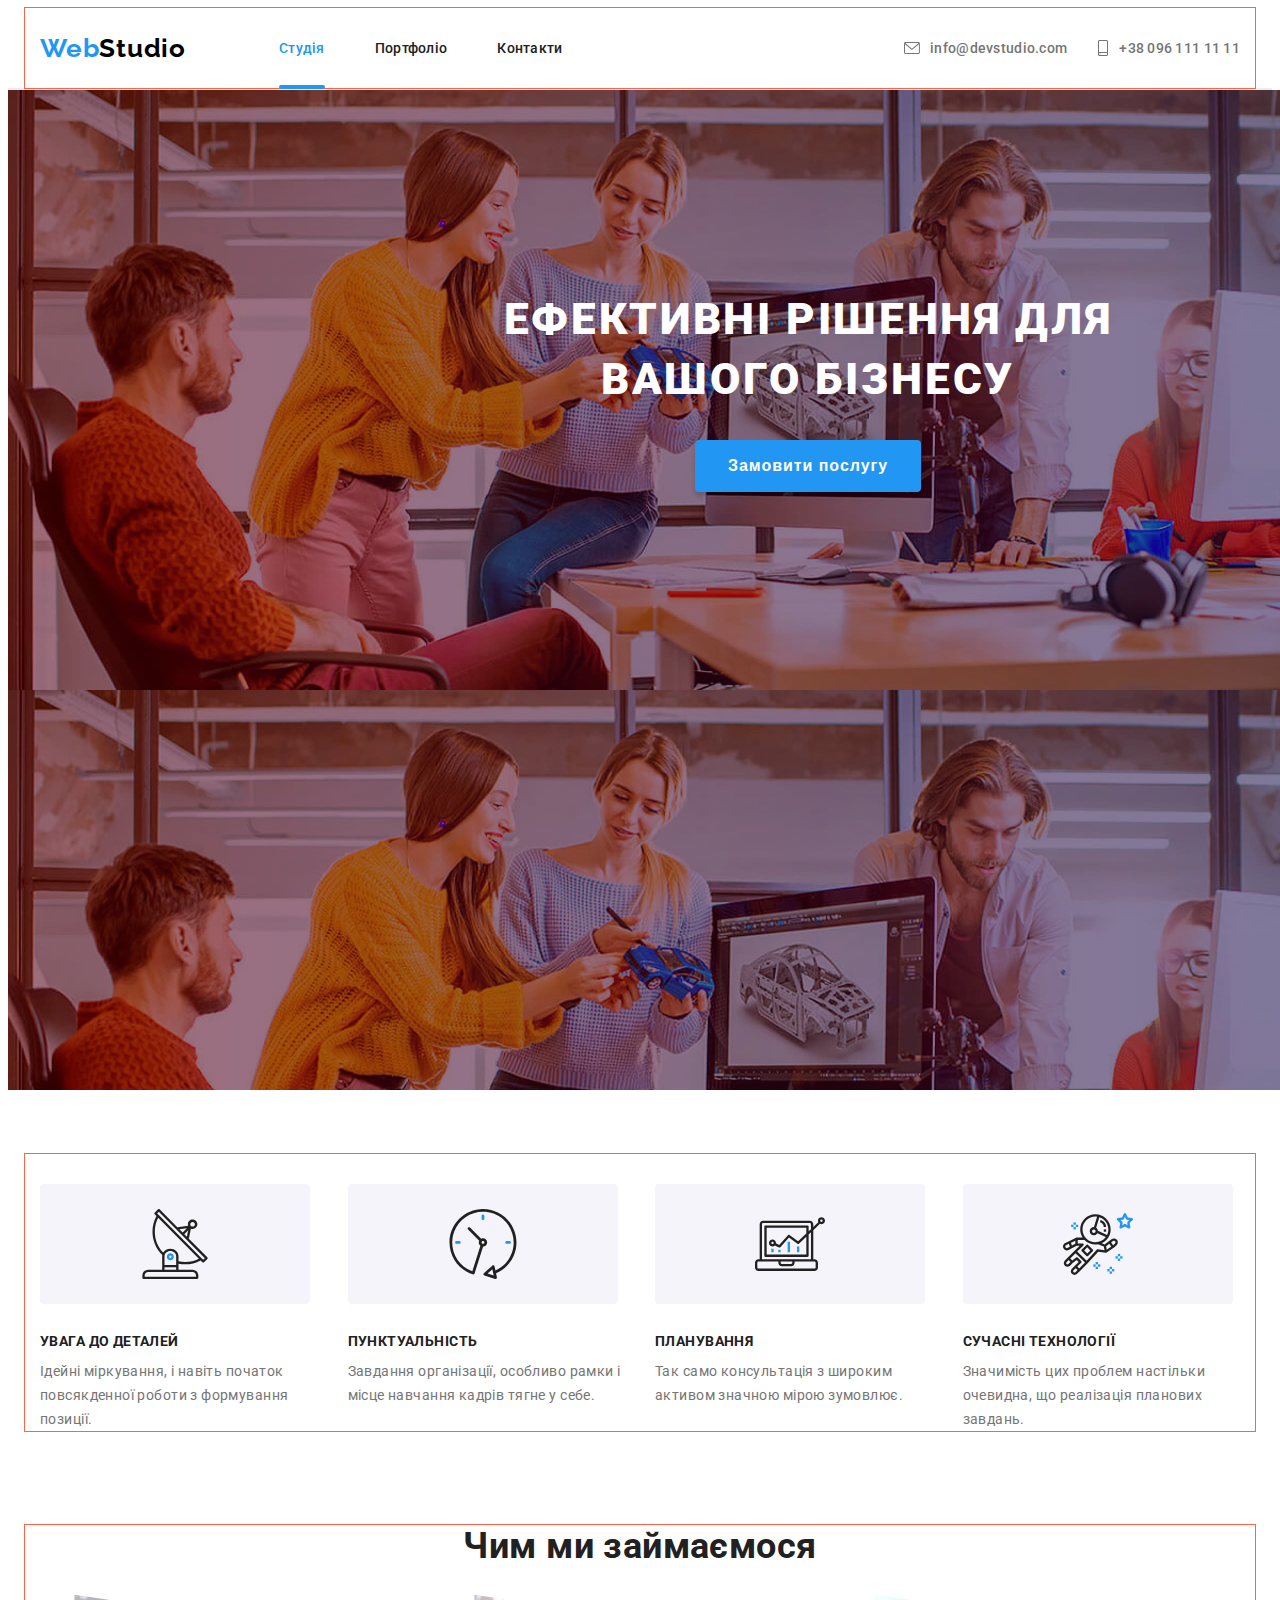
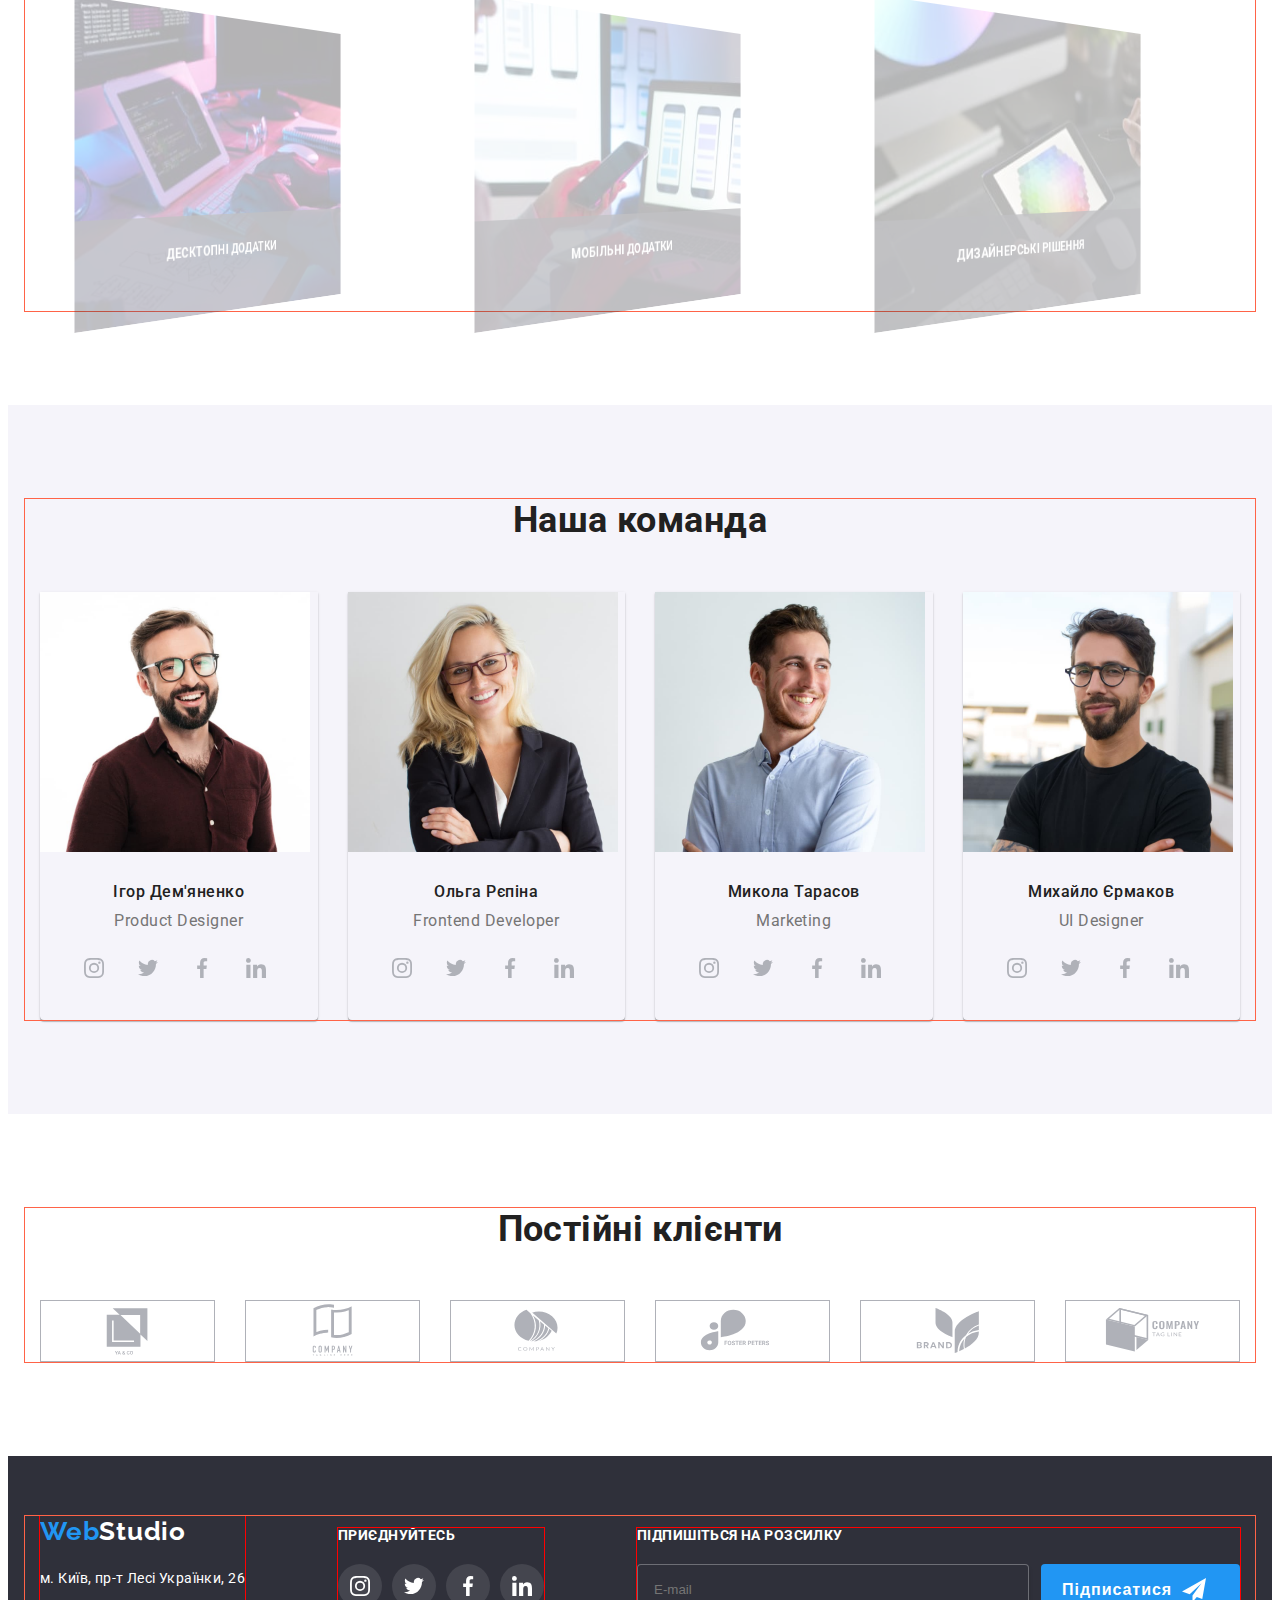
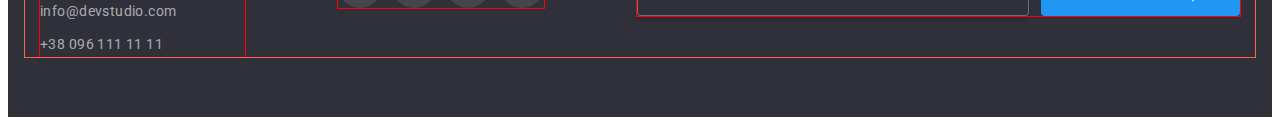
==== index.html @ 547d07e1 "added footer for portfolio" ====
<!DOCTYPE html>
<html lang="en">
   <head>
      <meta charset="UTF-8" />
      <meta http-equiv="X-UA-Compatible" content="IE=edge" />

      <meta name="viewport" content="width=device-width, initial-scale=1.0" />

      <!-- <meta name="viewport" content="width=1600" /> -->

      <title>Studio-SASS</title>

      <link rel="preconnect" href="https://fonts.googleapis.com" />
      <link rel="preconnect" href="https://fonts.gstatic.com" crossorigin />
      <link
         href="https://fonts.googleapis.com/css2?family=Raleway:wght@700&family=Roboto:wght@400;500;700;900&display=swap"
         rel="stylesheet"
      />

      <link
         rel="stylesheet"
         href="https://cdnjs.cloudflare.com/ajax/libs/modern-normalize/2.0.0/modern-normalize.min.css"
         integrity="sha512-4xo8blKMVCiXpTaLzQSLSw3KFOVPWhm/TRtuPVc4WG6kUgjH6J03IBuG7JZPkcWMxJ5huwaBpOpnwYElP/m6wg=="
         crossorigin="anonymous"
         referrerpolicy="no-referrer"
      />

      <link
         rel="stylesheet"
         href="https://cdnjs.cloudflare.com/ajax/libs/animate.css/4.1.1/animate.min.css"
      />

      <link rel="stylesheet" href="./css/main.min.css" />
   </head>
   <body>
      <!--==== HEADER ====-->
      <header class="header">
         <div class="header__wrapper container">
            <a class="logo header__logo" id="top" href="./index.html"
               >Web<span class="logo__part--dark">Studio</span>
            </a>

            <!--=== NAV =s==-->
            <nav class="main-nav">
               <ul class="nav-list list">
                  <li class="nav-list__item">
                     <a class="nav-list__link current" href="./index.html"
                        >Студія</a
                     >
                  </li>
                  <li class="nav-list__item">
                     <a class="nav-list__link link" href="./portfolio.html"
                        >Портфоліо</a
                     >
                  </li>
                  <li class="nav-list__item">
                     <a class="nav-list__link link" href="#footer-contact"
                        >Контакти</a
                     >
                  </li>
               </ul>
            </nav>
            <!-- nav-fin -->

            <!--== CONTACT ==-->
            <ul class="contact contaсt__list list">
               <li class="contact__item">
                  <a class="contact__link" href="mailto:info@devstudio.com">
                     <svg class="contact__ico mail" width="16" height="12">
                        <use href="./images/symbol.svg#mail"></use>
                     </svg>
                     <span>info@devstudio.com</span>
                  </a>
               </li>
               <li class="contact__item">
                  <a class="contact__link" href="tel:+380961111111">
                     <svg class="contact__ico phone" width="12" height="16">
                        <use href="./images/symbol.svg#phone"></use>
                     </svg>
                     <span> +38 096 111 11 11 </span>
                  </a>
               </li>
            </ul>
            <!-- contact-fin -->
         </div>
      </header>
      <!-- header fin -->
      <main>
         <section class="hero section">
            <h1 class="hero-title my-element">
               Ефективні рішення для <br />
               вашого бізнесу
            </h1>
            <button class="hero__btn btn" data-modal-open type="button">
               Замовити послугу
            </button>
         </section>

         <!--== FEATURE- one ==-->
         <section class="feature section">
            <div class="container">
               <h2 class="featute-title title visually-hidden">Особливостi</h2>
               <ul class="feature__list feature-list">
                  <li class="feature__item">
                     <div class="feature__descr">
                        <h3 class="feature__subtitle title">
                           УВАГА ДО ДЕТАЛЕЙ
                        </h3>
                        <p class="feature__text">
                           Ідейні міркування, і навіть початок повсякденної
                           роботи з формування позиції.
                        </p>
                     </div>
                  </li>

                  <li class="feature__item">
                     <div class="feature__descr">
                        <h3 class="feature__subtitle title">ПУНКТУАЛЬНІСТЬ</h3>
                        <p class="feature__text">
                           Завдання організації, особливо рамки і місце навчання
                           кадрів тягне у себе.
                        </p>
                     </div>
                  </li>

                  <li class="feature__item">
                     <div class="feature__descr">
                        <h3 class="feature__subtitle title">ПЛАНУВАННЯ</h3>
                        <p class="feature__text">
                           Так само консультація з широким активом значною мірою
                           зумовлює.
                        </p>
                     </div>
                  </li>

                  <li class="feature__item">
                     <div class="feature__descr">
                        <h3 class="feature__subtitle title">
                           СУЧАСНІ ТЕХНОЛОГІЇ
                        </h3>
                        <p class="feature__text">
                           Значимість цих проблем настільки очевидна, що
                           реалізація планових завдань.
                        </p>
                     </div>
                  </li>
               </ul>
            </div>
         </section>
         <!-- feature-fin -->

         <!--== WORKS ==-->
         <section class="works section no-padding">
            <div class="container">
               <h2 class="section-title title">Чим ми займаємося</h2>
               <ul class="works__list works-list list">
                  <li class="works-list__item">
                     <div class="works__thumb">
                        <img
                           src="./images/work01.jpg"
                           alt="людина набирає текст на клавіатурі"
                           width="370"
                           height="294"
                        />
                        <p class="works__txt">Десктопні додатки</p>
                     </div>
                  </li>

                  <li class="works-list__item">
                     <div class="works__thumb">
                        <img
                           src="./images/work02.jpg"
                           width="370"
                           height="294"
                           alt="людина зі смартфоном перед ноутбуком"
                        />
                        <p class="works__txt">Мобільні додатки</p>
                     </div>
                  </li>
                  <li class="works-list__item">
                     <div class="works__thumb">
                        <img
                           src="./images/work03.jpg"
                           alt="рука людини з колориметром для монітора"
                           width="370"
                           height="294"
                        />
                        <p class="works__txt">Дизайнерські рішення</p>
                     </div>
                  </li>
               </ul>
            </div>
         </section>
         <!-- works-fin -->

         <!--== TEAM ==-->
         <section class="team section">
            <div class="container">
               <h2 class="section-title title">Наша команда</h2>
               <ul class="team__list team-list">
                  <li class="team-list__item member">
                     <img
                        src="./images/member1.jpg"
                        width="270"
                        alt="фото Ігор Дем'яненко"
                     />

                     <div class="member__dscr">
                        <h3 class="member__title title">Ігор Дем'яненко</h3>
                        <p class="member__txt" lang="en">Product Designer</p>

                        <div class="member__social-box">
                           <ul class="member__social social">
                              <li class="social__item">
                                 <a href="" class="social__link insta-link">
                                    <svg
                                       class="social__ico"
                                       width="20"
                                       height="20"
                                    >
                                       <use
                                          href="./images/symbol.svg#insta"
                                       ></use>
                                    </svg>
                                 </a>
                              </li>

                              <li class="social__item">
                                 <a href="" class="social__link twit-link link">
                                    <svg
                                       class="social__ico"
                                       width="20"
                                       height="20"
                                    >
                                       <use
                                          href="./images/symbol.svg#twitter"
                                       ></use>
                                    </svg>
                                 </a>
                              </li>

                              <li class="social__item">
                                 <a href="" class="social__link fb-link link">
                                    <svg
                                       class="social__ico"
                                       width="20"
                                       height="20"
                                    >
                                       <use
                                          href="./images/symbol.svg#facebook"
                                       ></use>
                                    </svg>
                                 </a>
                              </li>

                              <li class="social__item">
                                 <a href="" class="social__link in-link link">
                                    <svg
                                       class="social__ico"
                                       width="20"
                                       height="20"
                                    >
                                       <use
                                          href="./images/symbol.svg#linkedin"
                                       ></use>
                                    </svg>
                                 </a>
                              </li>
                           </ul>
                        </div>
                     </div>
                  </li>

                  <li class="team-list__item member">
                     <img
                        src="./images/member2.jpg"
                        width="270"
                        alt="фото Ольга Рєпіна"
                     />
                     <div class="member__dscr">
                        <h3 class="member__title title">Ольга Рєпіна</h3>
                        <p class="member__txt" lang="en">Frontend Developer</p>

                        <div class="member__social-box">
                           <ul class="member__social social">
                              <li class="social__item">
                                 <a href="" class="social__link insta-link">
                                    <svg
                                       class="social__ico"
                                       width="20"
                                       height="20"
                                    >
                                       <use
                                          href="./images/symbol.svg#insta"
                                       ></use>
                                    </svg>
                                 </a>
                              </li>

                              <li class="social__item">
                                 <a href="" class="social__link twit-link link">
                                    <svg
                                       class="social__ico"
                                       width="20"
                                       height="20"
                                    >
                                       <use
                                          href="./images/symbol.svg#twitter"
                                       ></use>
                                    </svg>
                                 </a>
                              </li>

                              <li class="social__item">
                                 <a href="" class="social__link fb-link link">
                                    <svg
                                       class="social__ico"
                                       width="20"
                                       height="20"
                                    >
                                       <use
                                          href="./images/symbol.svg#facebook"
                                       ></use>
                                    </svg>
                                 </a>
                              </li>

                              <li class="social__item">
                                 <a href="" class="social__link in-link link">
                                    <svg
                                       class="social__ico"
                                       width="20"
                                       height="20"
                                    >
                                       <use
                                          href="./images/symbol.svg#linkedin"
                                       ></use>
                                    </svg>
                                 </a>
                              </li>
                           </ul>
                        </div>
                     </div>
                  </li>

                  <li class="team-list__item member">
                     <img
                        src="./images/member3.jpg"
                        width="270"
                        alt="фото Микола Тарасов"
                     />

                     <div class="member__dscr">
                        <h3 class="member__title title">Микола Тарасов</h3>
                        <p class="member__txt" lang="en">Marketing</p>

                        <div class="member__social-box">
                           <ul class="member__social social">
                              <li class="social__item">
                                 <a href="" class="social__link insta-link">
                                    <svg
                                       class="social__ico"
                                       width="20"
                                       height="20"
                                    >
                                       <use
                                          href="./images/symbol.svg#insta"
                                       ></use>
                                    </svg>
                                 </a>
                              </li>

                              <li class="social__item">
                                 <a href="" class="social__link twit-link link">
                                    <svg
                                       class="social__ico"
                                       width="20"
                                       height="20"
                                    >
                                       <use
                                          href="./images/symbol.svg#twitter"
                                       ></use>
                                    </svg>
                                 </a>
                              </li>

                              <li class="social__item">
                                 <a href="" class="social__link fb-link link">
                                    <svg
                                       class="social__ico"
                                       width="20"
                                       height="20"
                                    >
                                       <use
                                          href="./images/symbol.svg#facebook"
                                       ></use>
                                    </svg>
                                 </a>
                              </li>

                              <li class="social__item">
                                 <a href="" class="social__link in-link link">
                                    <svg
                                       class="social__ico"
                                       width="20"
                                       height="20"
                                    >
                                       <use
                                          href="./images/symbol.svg#linkedin"
                                       ></use>
                                    </svg>
                                 </a>
                              </li>
                           </ul>
                        </div>
                     </div>
                  </li>

                  <li class="team-list__item member">
                     <img
                        src="./images/member4.jpg"
                        width="270"
                        alt="фото Михайло Єрмаков"
                     />

                     <div class="member__dscr">
                        <h3 class="member__title title">Михайло Єрмаков</h3>
                        <p class="member__txt" lang="en">UI Designer</p>

                        <div class="member__social-box">
                           <ul class="member__social social">
                              <li class="social__item">
                                 <a href="" class="social__link insta-link">
                                    <svg
                                       class="social__ico"
                                       width="20"
                                       height="20"
                                    >
                                       <use
                                          href="./images/symbol.svg#insta"
                                       ></use>
                                    </svg>
                                 </a>
                              </li>

                              <li class="social__item">
                                 <a href="" class="social__link twit-link link">
                                    <svg
                                       class="social__ico"
                                       width="20"
                                       height="20"
                                    >
                                       <use
                                          href="./images/symbol.svg#twitter"
                                       ></use>
                                    </svg>
                                 </a>
                              </li>

                              <li class="social__item">
                                 <a href="" class="social__link fb-link link">
                                    <svg
                                       class="social__ico"
                                       width="20"
                                       height="20"
                                    >
                                       <use
                                          href="./images/symbol.svg#facebook"
                                       ></use>
                                    </svg>
                                 </a>
                              </li>

                              <li class="social__item">
                                 <a href="" class="social__link in-link link">
                                    <svg
                                       class="social__ico"
                                       width="20"
                                       height="20"
                                    >
                                       <use
                                          href="./images/symbol.svg#linkedin"
                                       ></use>
                                    </svg>
                                 </a>
                              </li>
                           </ul>
                        </div>
                     </div>
                  </li>
               </ul>
            </div>
         </section>
         <!-- team-fin -->

         <!-- ===== CLIENTS ===== -->

         <section class="clients section">
            <div class="container">
               <h2 class="section-title title">Постійні клієнти</h2>
               <ul class="clients__list client-list list">
                  <li class="clients__item client-list__item">
                     <a class="clients-list__link clients__link" href="">
                        <svg class="clients__ico" width="106" height="60">
                           <use href="./images/symbol.svg#client-1"></use>
                        </svg>
                     </a>
                  </li>

                  <li class="clients__item client-list__item">
                     <a class="clients-list__link clients__link" href="">
                        <svg class="clients__ico" width="106" height="60">
                           <use href="./images/symbol.svg#client-2"></use>
                        </svg>
                     </a>
                  </li>

                  <li class="clients__item client-list__item">
                     <a class="clients-list__link clients__link" href="">
                        <svg class="clients__ico" width="106" height="60">
                           <use href="./images/symbol.svg#client-3"></use>
                        </svg>
                     </a>
                  </li>

                  <li class="clients__item client-list__item">
                     <a class="clients-list__link clients__link" href="">
                        <svg class="clients__ico" width="106" height="60">
                           <use href="./images/symbol.svg#client-4"></use>
                        </svg>
                     </a>
                  </li>

                  <li class="clients__item client-list__item">
                     <a class="clients-list__link clients__link" href="">
                        <svg class="clients__ico" width="106" height="60">
                           <use href="./images/symbol.svg#client-5"></use>
                        </svg>
                     </a>
                  </li>

                  <li class="clients__item client-list__item">
                     <a class="clients-list__link clients__link" href="">
                        <svg class="clients__ico" width="106" height="60">
                           <use href="./images/symbol.svg#client-6"></use>
                        </svg>
                     </a>
                  </li>
               </ul>
            </div>
         </section>

         <!-- clients-fin -->

         <!-- FOOTER -->
      </main>

      <footer class="footer">
         <div class="container footer__wrapper">
            <div class="footer-box footer__item">
               <a class="logo footer__logo" href="#top">
                  Web<span class="logo__part--light">Studio</span>
               </a>

               <!-- ADDRES-FOOTER -->

               <address class="footer__address address" id="footer-contact">
                  <ul class="address__list">
                     <li class="address__item">
                        <a
                           class="address__link map"
                           href="https://goo.gl/maps/ic5BbQwKgorMATyc7"
                           target="_blank"
                           rel="noopener noreferrer nofollow"
                        >
                           м. Київ, пр-т Лесі Українки, 26
                        </a>
                     </li>
                     <li class="address__item">
                        <a
                           class="address__link link"
                           href="mailto:info@devstudio.com"
                        >
                           info@devstudio.com
                        </a>
                     </li>
                     <li class="address__item">
                        <a class="address__link link" href="tel:+380961111111">
                           +38 096 111 11 11
                        </a>
                     </li>
                  </ul>
               </address>
            </div>

            <!-- ===== FOOTER-SOCIAL ===== -->
            <div class="footer-box-social footer__item">
               <strong class="footer__title title">приєднуйтесь</strong>

               <div class="footer__social-box">
                  <ul class="social social--dark">
                     <li class="social__item">
                        <a href="" class="social__link insta-link">
                           <svg class="social__ico" width="20" height="20">
                              <use href="./images/symbol.svg#insta"></use>
                           </svg>
                        </a>
                     </li>

                     <li class="social__item">
                        <a href="" class="social__link twit-link link">
                           <svg class="social__ico" width="20" height="20">
                              <use href="./images/symbol.svg#twitter"></use>
                           </svg>
                        </a>
                     </li>

                     <li class="social__item">
                        <a href="" class="social__link fb-link link">
                           <svg class="social__ico" width="20" height="20">
                              <use href="./images/symbol.svg#facebook"></use>
                           </svg>
                        </a>
                     </li>

                     <li class="social__item">
                        <a href="" class="social__link in-link link">
                           <svg class="social__ico" width="20" height="20">
                              <use href="./images/symbol.svg#linkedin"></use>
                           </svg>
                        </a>
                     </li>
                  </ul>
               </div>
            </div>

            <!-- ===== Subscribe ===== -->

            <div class="footer__suscribe footer__item">
               <strong class="footer__title title"
                  >Підпишіться на розсилку</strong
               >
               <form class="footer__form suscribe" action="#">
                  <input
                     class="subscribe__input"
                     type="email"
                     name="subscribe-mail"
                     placeholder="E-mail"
                  />
                  <button class="subscribe__btn btn" type="submit">
                     Підписатися
                     <svg class="subscribe__icon" width="24" height="24">
                        <use
                           href="./images/icons-sec-vsc.svg#footer-send"
                        ></use>
                     </svg>
                  </button>
               </form>
            </div>
         </div>
      </footer>
   </body>
</html>
---- css/main.min.css ----
p,h1,h2,h3,h4,h5,h6{margin:0;padding:0}ul,ol{list-style:none;margin:0;padding:0}a{color:inherit;text-decoration:none}img{display:block;max-width:100%}input{padding:0}button{border:1px solid rgba(0,0,0,0)}.visually-hidden{position:absolute;width:1px;height:1px;margin:-1px;border:0;padding:0;clip:rect(0 0 0 0);overflow:hidden}body{color:#757575;background-color:#fff;font-family:"Roboto",sans-serif;font-weight:400;font-size:14px;line-height:1.7;letter-spacing:.42px}.section{padding-top:94px;padding-bottom:94px}.no-padding{padding-top:0}.container{width:1200px;padding-left:15px;padding-right:15px;margin-left:auto;margin-right:auto;outline:1px solid tomato}.btn{border-radius:4px;display:inline-block;font-weight:700;color:#fff;background-color:#2196f3;-webkit-transition:background-color 500ms cubic-bezier(0.4, 0, 0.2, 1);transition:background-color 500ms cubic-bezier(0.4, 0, 0.2, 1);cursor:pointer}.btn:focus,.btn:hover{background-color:#188ce8}.title{font-weight:700;color:#212121}.section-title{text-align:center;font-size:36px;line-height:1.17}.logo{font-family:"Raleway";font-weight:700;font-size:26px;line-height:1.19;letter-spacing:.03em;color:#2196f3}.logo__part--dark{color:#000}.logo__part--light{color:#fff}.social{display:-webkit-box;display:-ms-flexbox;display:flex;-ms-flex-wrap:wrap;flex-wrap:wrap;-webkit-box-pack:justify;-ms-flex-pack:justify;justify-content:space-between;margin-top:-10px;margin-left:-10px}.social--dark .social__link{color:#fff;background-color:rgba(255,255,255,.1)}.social__item{margin-left:10px;margin-top:10px}.social__link{display:-webkit-box;display:-ms-flexbox;display:flex;width:44px;height:44px;border-radius:50%;color:#afb1b8;-webkit-transition:all 500ms cubic-bezier(0.4, 0, 0.2, 1);transition:all 500ms cubic-bezier(0.4, 0, 0.2, 1)}.social__link:focus,.social__link:hover{color:#fff;background-color:#2196f3}.social__ico{margin:auto;fill:currentColor}.header{border-bottom:2px solid #ececec}.header__wrapper{display:-webkit-box;display:-ms-flexbox;display:flex;-webkit-box-pack:start;-ms-flex-pack:start;justify-content:flex-start;-webkit-box-align:center;-ms-flex-align:center;align-items:center}.main-nav{margin-left:93px}.nav-list{display:-webkit-box;display:-ms-flexbox;display:flex;-webkit-box-pack:start;-ms-flex-pack:start;justify-content:flex-start;-webkit-box-align:center;-ms-flex-align:center;align-items:center}.nav-list__item+.nav-list__item{margin-left:50px}.nav-list__link{position:relative;display:block;padding-top:32px;padding-bottom:32px;font-family:Roboto;font-weight:500;line-height:normal;letter-spacing:.28px;color:#212121;-webkit-transition:color 500ms cubic-bezier(0.4, 0, 0.2, 1);transition:color 500ms cubic-bezier(0.4, 0, 0.2, 1)}.nav-list__link.current{color:#2196f3}.nav-list__link.current:after{content:"";position:absolute;display:block;bottom:-1px;width:100%;height:4px;border-radius:2px;background-color:#2196f3}.nav-list__link:focus,.nav-list__link:hover{color:#2196f3}.contaсt__list{display:-webkit-box;display:-ms-flexbox;display:flex;margin-left:auto}.contact__item+.contact__item{margin-left:30px}.contact__link{display:-webkit-box;display:-ms-flexbox;display:flex;font-family:Roboto;font-style:normal;font-weight:500;line-height:normal;letter-spacing:.28px;color:#757575;-webkit-transition:color 500ms cubic-bezier(0.4, 0, 0.2, 1);transition:color 500ms cubic-bezier(0.4, 0, 0.2, 1)}.contact__link span{margin-left:10px}.contact__link:focus,.contact__link:hover{color:#2196f3}.contact__ico{margin:auto;fill:currentColor}.hero{padding-top:200px;padding-bottom:200px;margin-left:auto;margin-right:auto;width:1600px;height:600px;text-align:center;background-color:#9e8b8b;background-image:url(../images/hero-bg.jpg);background-size:contain;background-image:-webkit-gradient(linear, left top, right top, from(rgba(255, 0, 0, 0.2)), to(rgba(0, 0, 255, 0.1))),url(../images/hero-bg.jpg);background-image:linear-gradient(to right, rgba(255, 0, 0, 0.2), rgba(0, 0, 255, 0.1)),url(../images/hero-bg.jpg)}.hero-title{font-size:44px;font-weight:900;line-height:1.36;letter-spacing:2.64px;text-transform:uppercase;color:#fff}.hero__btn{margin-top:30px;padding:10px 32px;color:#fff;font-size:16px;font-weight:700;line-height:1.88;letter-spacing:.96px;-webkit-box-shadow:0px 4px 4px 0px rgba(0,0,0,.15);box-shadow:0px 4px 4px 0px rgba(0,0,0,.15)}.feature__list{display:-webkit-box;display:-ms-flexbox;display:flex;-ms-flex-wrap:wrap;flex-wrap:wrap;margin-left:-30px;margin-top:-30px;-webkit-perspective:1000px;perspective:1000px}.feature__item{position:relative;-ms-flex-preferred-size:calc(25% - 30px);flex-basis:calc(25% - 30px);margin-left:30px;margin-top:30px;-webkit-animation-name:rotator;animation-name:rotator;-webkit-animation-duration:3250ms;animation-duration:3250ms;-webkit-animation-timing-function:linear;animation-timing-function:linear;-webkit-animation-iteration-count:infinite;animation-iteration-count:infinite}.feature__item::before{content:"";display:block;width:270px;height:120px;border-radius:4px;background-color:#f5f4fa;background-repeat:no-repeat;background-position:center}.feature__item:nth-child(1)::before{background-image:url(../images/icons/feature01.svg)}.feature__item:nth-child(2)::before{background-image:url(../images/icons/feature02.svg)}.feature__item:nth-child(3)::before{background-image:url(../images/icons/feature03.svg)}.feature__item:nth-child(4)::before{background-image:url(../images/icons/feature04.svg)}.feature__descr{padding-top:30px}.feature__subtitle{font-size:14px;line-height:1.14;text-transform:uppercase}.feature__text{margin-top:10px}.works__list{display:-webkit-box;display:-ms-flexbox;display:flex;-ms-flex-wrap:wrap;flex-wrap:wrap;margin-top:20px;margin-left:-30px}.works__list:hover .works__thumb{opacity:1;-webkit-transform:rotateY(-360deg);transform:rotateY(-360deg)}.works-list__item{margin-top:30px;margin-left:30px;-webkit-transform-style:preserve-3d;transform-style:preserve-3d;-webkit-perspective:1000px;perspective:1000px}.works__thumb{position:relative;-webkit-transform:rotateY(45deg);transform:rotateY(45deg);opacity:.3;-webkit-transition:all 500ms cubic-bezier(0.4, 0, 0.2, 1);transition:all 500ms cubic-bezier(0.4, 0, 0.2, 1)}.works__txt{position:absolute;left:0;bottom:0;width:100%;height:70px;padding-top:27px;color:#fff;text-align:center;font-weight:700;line-height:normal;letter-spacing:.42px;text-transform:uppercase;background:rgba(47,48,58,.8)}.team{background-color:#f5f4fa}.team__list{display:-webkit-box;display:-ms-flexbox;display:flex;-ms-flex-wrap:wrap;flex-wrap:wrap;margin-top:20px;margin-left:-30px}.team-list__item{-ms-flex-preferred-size:calc(25% - 30px);flex-basis:calc(25% - 30px);margin-left:30px;margin-top:30px;-webkit-box-shadow:0px 2px 1px 0px rgba(0,0,0,.2),0px 1px 1px 0px rgba(0,0,0,.14),0px 1px 3px 0px rgba(0,0,0,.12);box-shadow:0px 2px 1px 0px rgba(0,0,0,.2),0px 1px 1px 0px rgba(0,0,0,.14),0px 1px 3px 0px rgba(0,0,0,.12);border-radius:0px 0px 4px 4px}.member__dscr{padding:30px 32px;text-align:center}.member__title{font-size:16px;font-weight:500;line-height:normal;letter-spacing:.48px}.member__txt{margin-top:10px;font-size:16px;line-height:normal;letter-spacing:.48px}.member__social-box{display:-webkit-box;display:-ms-flexbox;display:flex;margin-top:16px}.clients__list{margin-top:50px;display:-webkit-box;display:-ms-flexbox;display:flex;-ms-flex-wrap:wrap;flex-wrap:wrap;-webkit-box-pack:justify;-ms-flex-pack:justify;justify-content:space-between;-webkit-column-gap:30px;-moz-column-gap:30px;column-gap:30px;row-gap:15px}.clients__item{-ms-flex-preferred-size:calc(16.6666666667% - 30px);flex-basis:calc(16.6666666667% - 30px);-webkit-box-flex:1;-ms-flex-positive:1;flex-grow:1}.clients__link{display:-webkit-box;display:-ms-flexbox;display:flex;color:#afb1b8;border:1px solid #afb1b8;-webkit-transition:all 500ms cubic-bezier(0.4, 0, 0.2, 1),scale 500ms cubic-bezier(0.4, 0, 0.2, 1),border-color 500ms cubic-bezier(0.4, 0, 0.2, 1);transition:all 500ms cubic-bezier(0.4, 0, 0.2, 1),scale 500ms cubic-bezier(0.4, 0, 0.2, 1),border-color 500ms cubic-bezier(0.4, 0, 0.2, 1)}.clients__link:focus,.clients__link:hover{color:#2196f3;border-color:#2196f3;scale:1.03}.clients__ico{margin:auto;fill:currentColor}.footer{padding-top:60px;padding-bottom:60px;background-color:#2f303a}.footer__wrapper{display:-webkit-box;display:-ms-flexbox;display:flex;-webkit-box-align:baseline;-ms-flex-align:baseline;align-items:baseline}.footer__item{outline:1px solid red}.footer__item+.footer__item{margin-left:93px}.footer__item strong{display:block;margin:0;padding:0}.footer__address{margin-top:20px;font-style:inherit}.address__item{color:#fff}.address__item+.address__item{margin-top:9px;color:rgba(255,255,255,.6)}.footer__title{color:#fff;font-family:Roboto;font-size:14px;font-weight:700;line-height:1.14;letter-spacing:.42px;text-transform:uppercase}.footer__social-box{margin-top:20px}.footer__suscribe{-webkit-box-flex:1;-ms-flex-positive:1;flex-grow:1}.footer__form{display:-webkit-box;display:-ms-flexbox;display:flex;margin-top:20px}.subscribe__input{width:358px;padding:15px 16px;color:#fff;border:1px solid rgba(255,255,255,.3);border-radius:4px;background-color:#2f303a;-webkit-box-shadow:0px 4px 4px 0px rgba(0,0,0,.15);box-shadow:0px 4px 4px 0px rgba(0,0,0,.15)}.subscribe__btn{display:-webkit-box;display:-ms-flexbox;display:flex;-webkit-box-flex:1;-ms-flex-positive:1;flex-grow:1;-webkit-box-align:center;-ms-flex-align:center;align-items:center;margin-left:12px;padding-top:10px;padding-bottom:10px;padding-left:20px;font-size:16px;line-height:1.88;letter-spacing:.96px}.subscribe__icon{margin-left:10px}/*# sourceMappingURL=main.min.css.map */
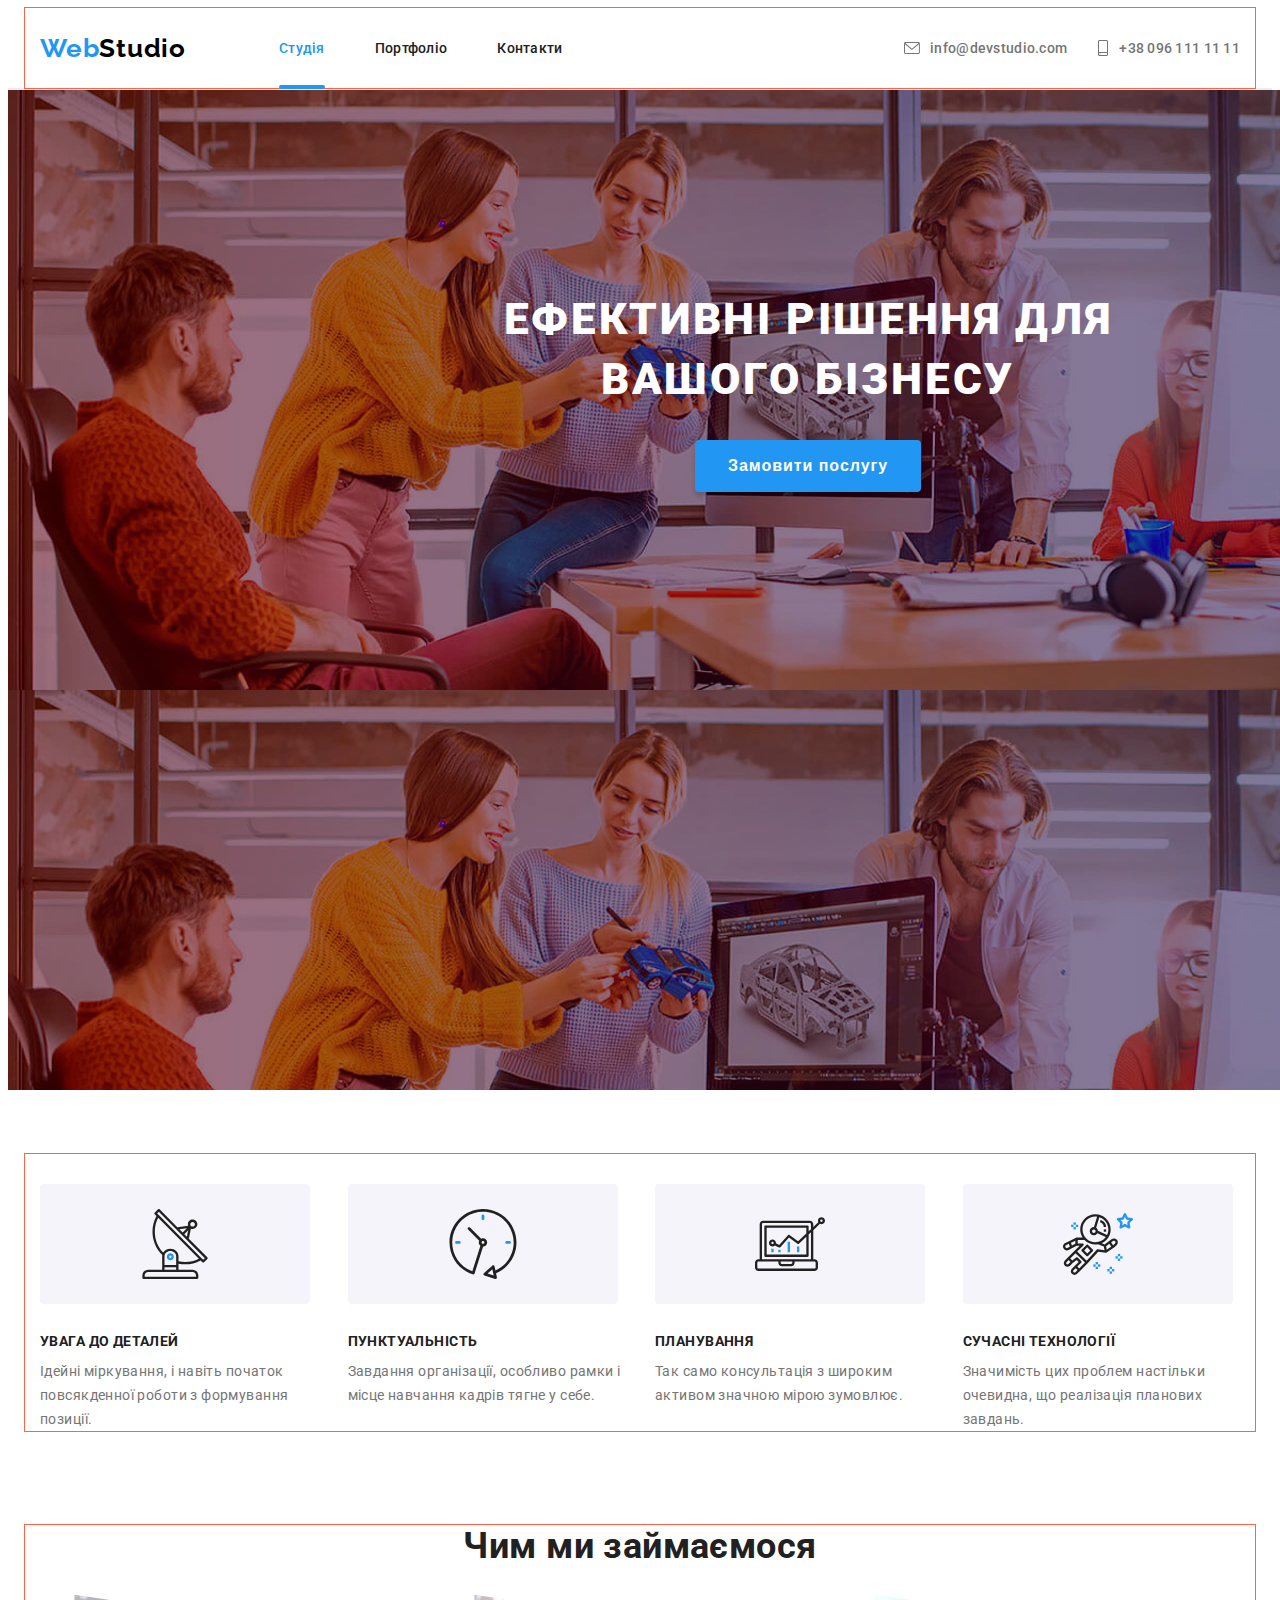
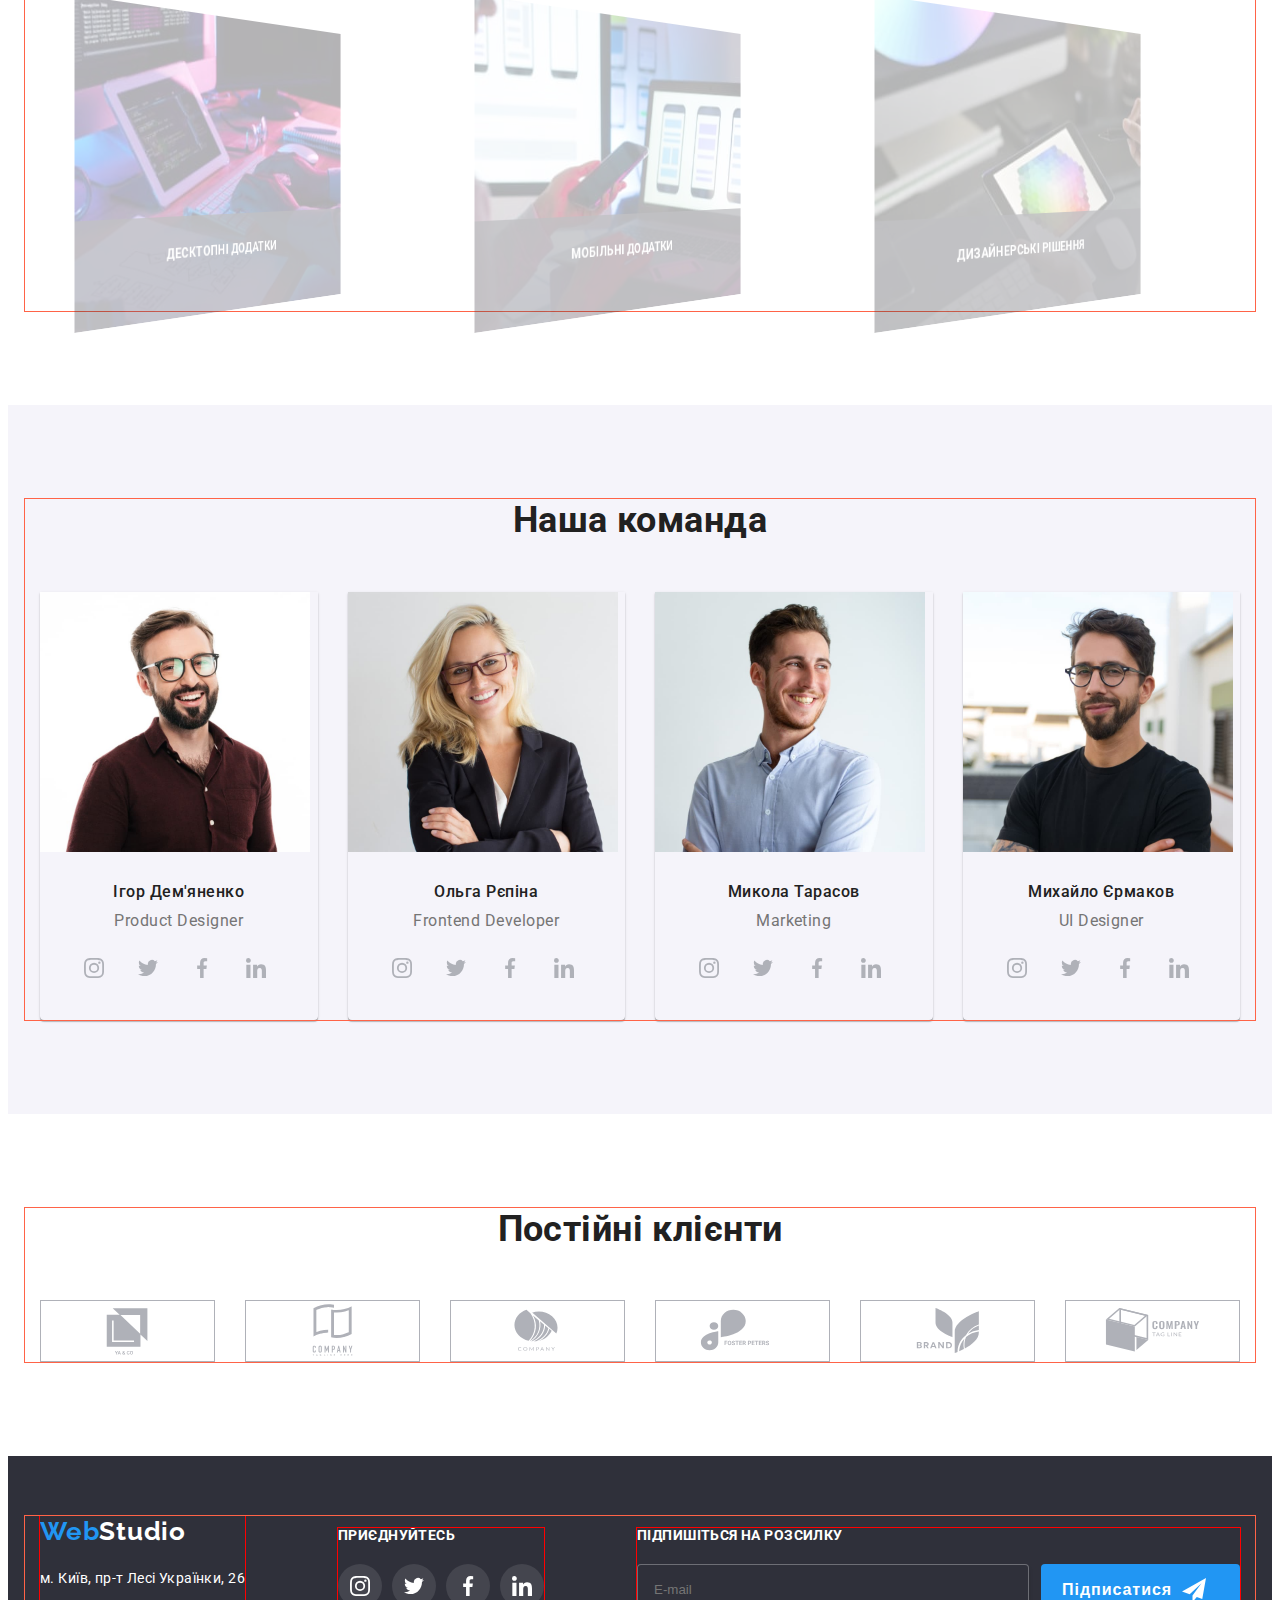
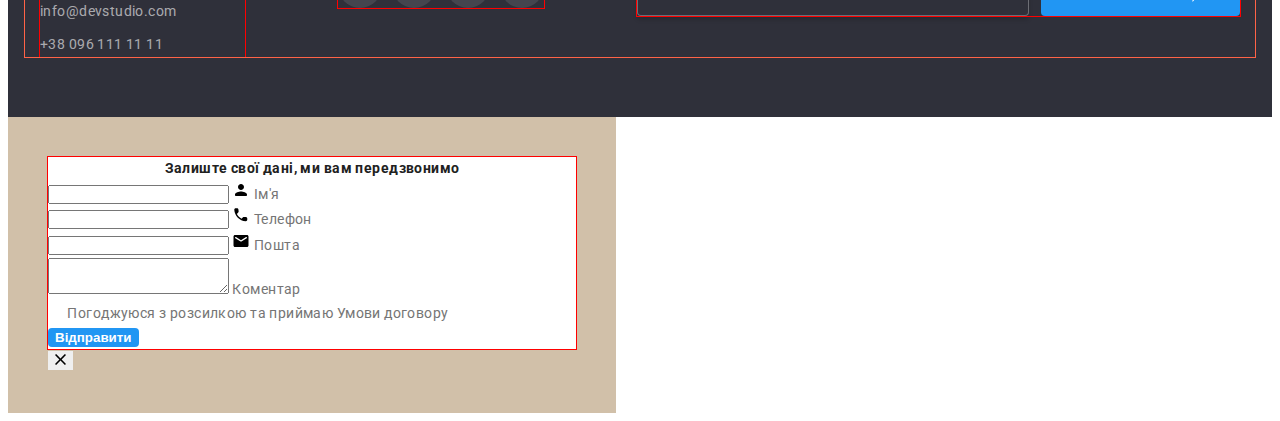
==== commit 666a2a69: "Start modal" ====
--- a/index.html
+++ b/index.html
@@ -659,5 +659,137 @@
             </div>
          </div>
       </footer>
+
+      <!-- ===== MODAL ===== -->
+
+      <!-- <div class="backdrop" data-modal> -->
+      <div class="backdrop is-hidden" data-modal>
+         <div class="modal">
+            <!-- FORM-TITLE -->
+            <!-- ===== FORM-section ===== -->
+            <form action="#" class="modal__form form" autocomplete="off">
+               <strong class="form__title title">
+                  Залиште свої дані, ми вам передзвонимо
+               </strong>
+               <!-- ==== NAME ===== -->
+               <div class="form__field">
+                  <label for="" class="form__label">
+                     <input
+                        class="form-input"
+                        type="text"
+                        name="name"
+                        id="name"
+                        placeholder=" "
+                     />
+                     <span class="ico-box">
+                        <svg class="form__ico" width="18" height="18">
+                           <use
+                              href="./images/icons-sec-vsc.svg#form-person"
+                           ></use>
+                        </svg>
+                     </span>
+                     <span class="field__name">Ім'я</span></label
+                  >
+               </div>
+
+               <!-- ==== tel ===== -->
+               <div class="form__field">
+                  <label for="" class="form__label">
+                     <input
+                        class="form__input"
+                        type="tel"
+                        name="tel"
+                        placeholder=" "
+                     />
+                     <span class="ico-box">
+                        <svg class="form-ico" width="18" height="18">
+                           <use
+                              href="./images/icons-sec-vsc.svg#form-phone"
+                           ></use>
+                        </svg>
+                     </span>
+                     <span class="field__name">Телефон</span></label
+                  >
+               </div>
+
+               <!-- ==== mail ===== -->
+               <div class="form__field">
+                  <label for="" class="form__label">
+                     <input
+                        class="form__input"
+                        type="email"
+                        name="email"
+                        placeholder=" "
+                     />
+                     <span class="ico-box">
+                        <svg class="form-ico" width="18" height="18">
+                           <use
+                              href="./images/icons-sec-vsc.svg#form-email"
+                           ></use>
+                        </svg>
+                     </span>
+                     <span class="field__name">Пошта</span></label
+                  >
+               </div>
+
+               <!-- ====== comment ===== -->
+               <div class="form__field comment">
+                  <label for="" class="form__label comm__label">
+                     <textarea
+                        class="form__input form-comment"
+                        name="comment"
+                        placeholder=" "
+                     ></textarea>
+                     <span class="field__name comment__name">Коментар</span>
+                  </label>
+               </div>
+
+               <!-- ======= -->
+
+               <!-- ===== CHECKBOX-Погодж =====  -->
+               <div class="check-box">
+                  <label for="agree" class="agree"
+                     ><input
+                        class="check-input visually-hidden"
+                        type="checkbox"
+                        name="agree"
+                        id="agree"
+                     />
+
+                     <span class="agree-box">
+                        <svg class="check-ico" width="16" height="15">
+                           <use
+                              href="./images/icons-sec-vsc.svg#form-agree"
+                           ></use>
+                        </svg>
+                     </span>
+                     <span class="box-ico"></span
+                     ><span class="check-label-txt">
+                        Погоджуюся з розсилкою та приймаю&nbsp<span
+                           ><a class="check-link linl" href="#"
+                              >Умови договору</a
+                           ></span
+                        ></span
+                     >
+                  </label>
+               </div>
+
+               <!-- ===== BUTTON SUBMIT ====== -->
+               <button type="submit" class="modal-btn btn">Відправити</button>
+
+               <!-- ===================== -->
+            </form>
+
+            <!-- ===== BUTTON-CLOSE-я ===== -->
+            <button class="modal-btn-close" data-modal-close>
+               <svg class="close-ico" width="11" height="11">
+                  <use href="./images/symbol.svg#close"></use>
+               </svg>
+            </button>
+         </div>
+      </div>
+
+      <!-- ===== JS ===== -->
+      <script src="./js/modal.js"></script>
    </body>
 </html>
--- a/css/main.min.css
+++ b/css/main.min.css
@@ -1 +1 @@
-p,h1,h2,h3,h4,h5,h6{margin:0;padding:0}ul,ol{list-style:none;margin:0;padding:0}a{color:inherit;text-decoration:none}img{display:block;max-width:100%}input{padding:0}button{border:1px solid rgba(0,0,0,0)}.visually-hidden{position:absolute;width:1px;height:1px;margin:-1px;border:0;padding:0;clip:rect(0 0 0 0);overflow:hidden}body{color:#757575;background-color:#fff;font-family:"Roboto",sans-serif;font-weight:400;font-size:14px;line-height:1.7;letter-spacing:.42px}.section{padding-top:94px;padding-bottom:94px}.no-padding{padding-top:0}.container{width:1200px;padding-left:15px;padding-right:15px;margin-left:auto;margin-right:auto;outline:1px solid tomato}.btn{border-radius:4px;display:inline-block;font-weight:700;color:#fff;background-color:#2196f3;-webkit-transition:background-color 500ms cubic-bezier(0.4, 0, 0.2, 1);transition:background-color 500ms cubic-bezier(0.4, 0, 0.2, 1);cursor:pointer}.btn:focus,.btn:hover{background-color:#188ce8}.title{font-weight:700;color:#212121}.section-title{text-align:center;font-size:36px;line-height:1.17}.logo{font-family:"Raleway";font-weight:700;font-size:26px;line-height:1.19;letter-spacing:.03em;color:#2196f3}.logo__part--dark{color:#000}.logo__part--light{color:#fff}.social{display:-webkit-box;display:-ms-flexbox;display:flex;-ms-flex-wrap:wrap;flex-wrap:wrap;-webkit-box-pack:justify;-ms-flex-pack:justify;justify-content:space-between;margin-top:-10px;margin-left:-10px}.social--dark .social__link{color:#fff;background-color:rgba(255,255,255,.1)}.social__item{margin-left:10px;margin-top:10px}.social__link{display:-webkit-box;display:-ms-flexbox;display:flex;width:44px;height:44px;border-radius:50%;color:#afb1b8;-webkit-transition:all 500ms cubic-bezier(0.4, 0, 0.2, 1);transition:all 500ms cubic-bezier(0.4, 0, 0.2, 1)}.social__link:focus,.social__link:hover{color:#fff;background-color:#2196f3}.social__ico{margin:auto;fill:currentColor}.header{border-bottom:2px solid #ececec}.header__wrapper{display:-webkit-box;display:-ms-flexbox;display:flex;-webkit-box-pack:start;-ms-flex-pack:start;justify-content:flex-start;-webkit-box-align:center;-ms-flex-align:center;align-items:center}.main-nav{margin-left:93px}.nav-list{display:-webkit-box;display:-ms-flexbox;display:flex;-webkit-box-pack:start;-ms-flex-pack:start;justify-content:flex-start;-webkit-box-align:center;-ms-flex-align:center;align-items:center}.nav-list__item+.nav-list__item{margin-left:50px}.nav-list__link{position:relative;display:block;padding-top:32px;padding-bottom:32px;font-family:Roboto;font-weight:500;line-height:normal;letter-spacing:.28px;color:#212121;-webkit-transition:color 500ms cubic-bezier(0.4, 0, 0.2, 1);transition:color 500ms cubic-bezier(0.4, 0, 0.2, 1)}.nav-list__link.current{color:#2196f3}.nav-list__link.current:after{content:"";position:absolute;display:block;bottom:-1px;width:100%;height:4px;border-radius:2px;background-color:#2196f3}.nav-list__link:focus,.nav-list__link:hover{color:#2196f3}.contaсt__list{display:-webkit-box;display:-ms-flexbox;display:flex;margin-left:auto}.contact__item+.contact__item{margin-left:30px}.contact__link{display:-webkit-box;display:-ms-flexbox;display:flex;font-family:Roboto;font-style:normal;font-weight:500;line-height:normal;letter-spacing:.28px;color:#757575;-webkit-transition:color 500ms cubic-bezier(0.4, 0, 0.2, 1);transition:color 500ms cubic-bezier(0.4, 0, 0.2, 1)}.contact__link span{margin-left:10px}.contact__link:focus,.contact__link:hover{color:#2196f3}.contact__ico{margin:auto;fill:currentColor}.hero{padding-top:200px;padding-bottom:200px;margin-left:auto;margin-right:auto;width:1600px;height:600px;text-align:center;background-color:#9e8b8b;background-image:url(../images/hero-bg.jpg);background-size:contain;background-image:-webkit-gradient(linear, left top, right top, from(rgba(255, 0, 0, 0.2)), to(rgba(0, 0, 255, 0.1))),url(../images/hero-bg.jpg);background-image:linear-gradient(to right, rgba(255, 0, 0, 0.2), rgba(0, 0, 255, 0.1)),url(../images/hero-bg.jpg)}.hero-title{font-size:44px;font-weight:900;line-height:1.36;letter-spacing:2.64px;text-transform:uppercase;color:#fff}.hero__btn{margin-top:30px;padding:10px 32px;color:#fff;font-size:16px;font-weight:700;line-height:1.88;letter-spacing:.96px;-webkit-box-shadow:0px 4px 4px 0px rgba(0,0,0,.15);box-shadow:0px 4px 4px 0px rgba(0,0,0,.15)}.feature__list{display:-webkit-box;display:-ms-flexbox;display:flex;-ms-flex-wrap:wrap;flex-wrap:wrap;margin-left:-30px;margin-top:-30px;-webkit-perspective:1000px;perspective:1000px}.feature__item{position:relative;-ms-flex-preferred-size:calc(25% - 30px);flex-basis:calc(25% - 30px);margin-left:30px;margin-top:30px;-webkit-animation-name:rotator;animation-name:rotator;-webkit-animation-duration:3250ms;animation-duration:3250ms;-webkit-animation-timing-function:linear;animation-timing-function:linear;-webkit-animation-iteration-count:infinite;animation-iteration-count:infinite}.feature__item::before{content:"";display:block;width:270px;height:120px;border-radius:4px;background-color:#f5f4fa;background-repeat:no-repeat;background-position:center}.feature__item:nth-child(1)::before{background-image:url(../images/icons/feature01.svg)}.feature__item:nth-child(2)::before{background-image:url(../images/icons/feature02.svg)}.feature__item:nth-child(3)::before{background-image:url(../images/icons/feature03.svg)}.feature__item:nth-child(4)::before{background-image:url(../images/icons/feature04.svg)}.feature__descr{padding-top:30px}.feature__subtitle{font-size:14px;line-height:1.14;text-transform:uppercase}.feature__text{margin-top:10px}.works__list{display:-webkit-box;display:-ms-flexbox;display:flex;-ms-flex-wrap:wrap;flex-wrap:wrap;margin-top:20px;margin-left:-30px}.works__list:hover .works__thumb{opacity:1;-webkit-transform:rotateY(-360deg);transform:rotateY(-360deg)}.works-list__item{margin-top:30px;margin-left:30px;-webkit-transform-style:preserve-3d;transform-style:preserve-3d;-webkit-perspective:1000px;perspective:1000px}.works__thumb{position:relative;-webkit-transform:rotateY(45deg);transform:rotateY(45deg);opacity:.3;-webkit-transition:all 500ms cubic-bezier(0.4, 0, 0.2, 1);transition:all 500ms cubic-bezier(0.4, 0, 0.2, 1)}.works__txt{position:absolute;left:0;bottom:0;width:100%;height:70px;padding-top:27px;color:#fff;text-align:center;font-weight:700;line-height:normal;letter-spacing:.42px;text-transform:uppercase;background:rgba(47,48,58,.8)}.team{background-color:#f5f4fa}.team__list{display:-webkit-box;display:-ms-flexbox;display:flex;-ms-flex-wrap:wrap;flex-wrap:wrap;margin-top:20px;margin-left:-30px}.team-list__item{-ms-flex-preferred-size:calc(25% - 30px);flex-basis:calc(25% - 30px);margin-left:30px;margin-top:30px;-webkit-box-shadow:0px 2px 1px 0px rgba(0,0,0,.2),0px 1px 1px 0px rgba(0,0,0,.14),0px 1px 3px 0px rgba(0,0,0,.12);box-shadow:0px 2px 1px 0px rgba(0,0,0,.2),0px 1px 1px 0px rgba(0,0,0,.14),0px 1px 3px 0px rgba(0,0,0,.12);border-radius:0px 0px 4px 4px}.member__dscr{padding:30px 32px;text-align:center}.member__title{font-size:16px;font-weight:500;line-height:normal;letter-spacing:.48px}.member__txt{margin-top:10px;font-size:16px;line-height:normal;letter-spacing:.48px}.member__social-box{display:-webkit-box;display:-ms-flexbox;display:flex;margin-top:16px}.clients__list{margin-top:50px;display:-webkit-box;display:-ms-flexbox;display:flex;-ms-flex-wrap:wrap;flex-wrap:wrap;-webkit-box-pack:justify;-ms-flex-pack:justify;justify-content:space-between;-webkit-column-gap:30px;-moz-column-gap:30px;column-gap:30px;row-gap:15px}.clients__item{-ms-flex-preferred-size:calc(16.6666666667% - 30px);flex-basis:calc(16.6666666667% - 30px);-webkit-box-flex:1;-ms-flex-positive:1;flex-grow:1}.clients__link{display:-webkit-box;display:-ms-flexbox;display:flex;color:#afb1b8;border:1px solid #afb1b8;-webkit-transition:all 500ms cubic-bezier(0.4, 0, 0.2, 1),scale 500ms cubic-bezier(0.4, 0, 0.2, 1),border-color 500ms cubic-bezier(0.4, 0, 0.2, 1);transition:all 500ms cubic-bezier(0.4, 0, 0.2, 1),scale 500ms cubic-bezier(0.4, 0, 0.2, 1),border-color 500ms cubic-bezier(0.4, 0, 0.2, 1)}.clients__link:focus,.clients__link:hover{color:#2196f3;border-color:#2196f3;scale:1.03}.clients__ico{margin:auto;fill:currentColor}.footer{padding-top:60px;padding-bottom:60px;background-color:#2f303a}.footer__wrapper{display:-webkit-box;display:-ms-flexbox;display:flex;-webkit-box-align:baseline;-ms-flex-align:baseline;align-items:baseline}.footer__item{outline:1px solid red}.footer__item+.footer__item{margin-left:93px}.footer__item strong{display:block;margin:0;padding:0}.footer__address{margin-top:20px;font-style:inherit}.address__item{color:#fff}.address__item+.address__item{margin-top:9px;color:rgba(255,255,255,.6)}.footer__title{color:#fff;font-family:Roboto;font-size:14px;font-weight:700;line-height:1.14;letter-spacing:.42px;text-transform:uppercase}.footer__social-box{margin-top:20px}.footer__suscribe{-webkit-box-flex:1;-ms-flex-positive:1;flex-grow:1}.footer__form{display:-webkit-box;display:-ms-flexbox;display:flex;margin-top:20px}.subscribe__input{width:358px;padding:15px 16px;color:#fff;border:1px solid rgba(255,255,255,.3);border-radius:4px;background-color:#2f303a;-webkit-box-shadow:0px 4px 4px 0px rgba(0,0,0,.15);box-shadow:0px 4px 4px 0px rgba(0,0,0,.15)}.subscribe__btn{display:-webkit-box;display:-ms-flexbox;display:flex;-webkit-box-flex:1;-ms-flex-positive:1;flex-grow:1;-webkit-box-align:center;-ms-flex-align:center;align-items:center;margin-left:12px;padding-top:10px;padding-bottom:10px;padding-left:20px;font-size:16px;line-height:1.88;letter-spacing:.96px}.subscribe__icon{margin-left:10px}/*# sourceMappingURL=main.min.css.map */+p,h1,h2,h3,h4,h5,h6{margin:0;padding:0}ul,ol{list-style:none;margin:0;padding:0}a{color:inherit;text-decoration:none}img{display:block;max-width:100%}input{padding:0}button{border:1px solid rgba(0,0,0,0)}.visually-hidden{position:absolute;width:1px;height:1px;margin:-1px;border:0;padding:0;clip:rect(0 0 0 0);overflow:hidden}body{color:#757575;background-color:#fff;font-family:"Roboto",sans-serif;font-weight:400;font-size:14px;line-height:1.7;letter-spacing:.42px}.section{padding-top:94px;padding-bottom:94px}.no-padding{padding-top:0}.container{width:1200px;padding-left:15px;padding-right:15px;margin-left:auto;margin-right:auto;outline:1px solid tomato}.btn{border-radius:4px;display:inline-block;font-weight:700;color:#fff;background-color:#2196f3;-webkit-transition:background-color 500ms cubic-bezier(0.4, 0, 0.2, 1);transition:background-color 500ms cubic-bezier(0.4, 0, 0.2, 1);cursor:pointer}.btn:focus,.btn:hover{background-color:#188ce8}.title{font-weight:700;color:#212121}.section-title{text-align:center;font-size:36px;line-height:1.17}.modal{width:528px;padding:40px;background-color:#d1c0a9}.form{outline:1px solid red;background-color:#fff}.form__title{display:block;text-align:center}.logo{font-family:"Raleway";font-weight:700;font-size:26px;line-height:1.19;letter-spacing:.03em;color:#2196f3}.logo__part--dark{color:#000}.logo__part--light{color:#fff}.social{display:-webkit-box;display:-ms-flexbox;display:flex;-ms-flex-wrap:wrap;flex-wrap:wrap;-webkit-box-pack:justify;-ms-flex-pack:justify;justify-content:space-between;margin-top:-10px;margin-left:-10px}.social--dark .social__link{color:#fff;background-color:rgba(255,255,255,.1)}.social__item{margin-left:10px;margin-top:10px}.social__link{display:-webkit-box;display:-ms-flexbox;display:flex;width:44px;height:44px;border-radius:50%;color:#afb1b8;-webkit-transition:all 500ms cubic-bezier(0.4, 0, 0.2, 1);transition:all 500ms cubic-bezier(0.4, 0, 0.2, 1)}.social__link:focus,.social__link:hover{color:#fff;background-color:#2196f3}.social__ico{margin:auto;fill:currentColor}.header{border-bottom:2px solid #ececec}.header__wrapper{display:-webkit-box;display:-ms-flexbox;display:flex;-webkit-box-pack:start;-ms-flex-pack:start;justify-content:flex-start;-webkit-box-align:center;-ms-flex-align:center;align-items:center}.main-nav{margin-left:93px}.nav-list{display:-webkit-box;display:-ms-flexbox;display:flex;-webkit-box-pack:start;-ms-flex-pack:start;justify-content:flex-start;-webkit-box-align:center;-ms-flex-align:center;align-items:center}.nav-list__item+.nav-list__item{margin-left:50px}.nav-list__link{position:relative;display:block;padding-top:32px;padding-bottom:32px;font-family:Roboto;font-weight:500;line-height:normal;letter-spacing:.28px;color:#212121;-webkit-transition:color 500ms cubic-bezier(0.4, 0, 0.2, 1);transition:color 500ms cubic-bezier(0.4, 0, 0.2, 1)}.nav-list__link.current{color:#2196f3}.nav-list__link.current:after{content:"";position:absolute;display:block;bottom:-1px;width:100%;height:4px;border-radius:2px;background-color:#2196f3}.nav-list__link:focus,.nav-list__link:hover{color:#2196f3}.contaсt__list{display:-webkit-box;display:-ms-flexbox;display:flex;margin-left:auto}.contact__item+.contact__item{margin-left:30px}.contact__link{display:-webkit-box;display:-ms-flexbox;display:flex;font-family:Roboto;font-style:normal;font-weight:500;line-height:normal;letter-spacing:.28px;color:#757575;-webkit-transition:color 500ms cubic-bezier(0.4, 0, 0.2, 1);transition:color 500ms cubic-bezier(0.4, 0, 0.2, 1)}.contact__link span{margin-left:10px}.contact__link:focus,.contact__link:hover{color:#2196f3}.contact__ico{margin:auto;fill:currentColor}.hero{padding-top:200px;padding-bottom:200px;margin-left:auto;margin-right:auto;width:1600px;height:600px;text-align:center;background-color:#9e8b8b;background-image:url(../images/hero-bg.jpg);background-size:contain;background-image:-webkit-gradient(linear, left top, right top, from(rgba(255, 0, 0, 0.2)), to(rgba(0, 0, 255, 0.1))),url(../images/hero-bg.jpg);background-image:linear-gradient(to right, rgba(255, 0, 0, 0.2), rgba(0, 0, 255, 0.1)),url(../images/hero-bg.jpg)}.hero-title{font-size:44px;font-weight:900;line-height:1.36;letter-spacing:2.64px;text-transform:uppercase;color:#fff}.hero__btn{margin-top:30px;padding:10px 32px;color:#fff;font-size:16px;font-weight:700;line-height:1.88;letter-spacing:.96px;-webkit-box-shadow:0px 4px 4px 0px rgba(0,0,0,.15);box-shadow:0px 4px 4px 0px rgba(0,0,0,.15)}.feature__list{display:-webkit-box;display:-ms-flexbox;display:flex;-ms-flex-wrap:wrap;flex-wrap:wrap;margin-left:-30px;margin-top:-30px;-webkit-perspective:1000px;perspective:1000px}.feature__item{position:relative;-ms-flex-preferred-size:calc(25% - 30px);flex-basis:calc(25% - 30px);margin-left:30px;margin-top:30px;-webkit-animation-name:rotator;animation-name:rotator;-webkit-animation-duration:3250ms;animation-duration:3250ms;-webkit-animation-timing-function:linear;animation-timing-function:linear;-webkit-animation-iteration-count:infinite;animation-iteration-count:infinite}.feature__item::before{content:"";display:block;width:270px;height:120px;border-radius:4px;background-color:#f5f4fa;background-repeat:no-repeat;background-position:center}.feature__item:nth-child(1)::before{background-image:url(../images/icons/feature01.svg)}.feature__item:nth-child(2)::before{background-image:url(../images/icons/feature02.svg)}.feature__item:nth-child(3)::before{background-image:url(../images/icons/feature03.svg)}.feature__item:nth-child(4)::before{background-image:url(../images/icons/feature04.svg)}.feature__descr{padding-top:30px}.feature__subtitle{font-size:14px;line-height:1.14;text-transform:uppercase}.feature__text{margin-top:10px}.works__list{display:-webkit-box;display:-ms-flexbox;display:flex;-ms-flex-wrap:wrap;flex-wrap:wrap;margin-top:20px;margin-left:-30px}.works__list:hover .works__thumb{opacity:1;-webkit-transform:rotateY(-360deg);transform:rotateY(-360deg)}.works-list__item{margin-top:30px;margin-left:30px;-webkit-transform-style:preserve-3d;transform-style:preserve-3d;-webkit-perspective:1000px;perspective:1000px}.works__thumb{position:relative;-webkit-transform:rotateY(45deg);transform:rotateY(45deg);opacity:.3;-webkit-transition:all 500ms cubic-bezier(0.4, 0, 0.2, 1);transition:all 500ms cubic-bezier(0.4, 0, 0.2, 1)}.works__txt{position:absolute;left:0;bottom:0;width:100%;height:70px;padding-top:27px;color:#fff;text-align:center;font-weight:700;line-height:normal;letter-spacing:.42px;text-transform:uppercase;background:rgba(47,48,58,.8)}.team{background-color:#f5f4fa}.team__list{display:-webkit-box;display:-ms-flexbox;display:flex;-ms-flex-wrap:wrap;flex-wrap:wrap;margin-top:20px;margin-left:-30px}.team-list__item{-ms-flex-preferred-size:calc(25% - 30px);flex-basis:calc(25% - 30px);margin-left:30px;margin-top:30px;-webkit-box-shadow:0px 2px 1px 0px rgba(0,0,0,.2),0px 1px 1px 0px rgba(0,0,0,.14),0px 1px 3px 0px rgba(0,0,0,.12);box-shadow:0px 2px 1px 0px rgba(0,0,0,.2),0px 1px 1px 0px rgba(0,0,0,.14),0px 1px 3px 0px rgba(0,0,0,.12);border-radius:0px 0px 4px 4px}.member__dscr{padding:30px 32px;text-align:center}.member__title{font-size:16px;font-weight:500;line-height:normal;letter-spacing:.48px}.member__txt{margin-top:10px;font-size:16px;line-height:normal;letter-spacing:.48px}.member__social-box{display:-webkit-box;display:-ms-flexbox;display:flex;margin-top:16px}.clients__list{margin-top:50px;display:-webkit-box;display:-ms-flexbox;display:flex;-ms-flex-wrap:wrap;flex-wrap:wrap;-webkit-box-pack:justify;-ms-flex-pack:justify;justify-content:space-between;-webkit-column-gap:30px;-moz-column-gap:30px;column-gap:30px;row-gap:15px}.clients__item{-ms-flex-preferred-size:calc(16.6666666667% - 30px);flex-basis:calc(16.6666666667% - 30px);-webkit-box-flex:1;-ms-flex-positive:1;flex-grow:1}.clients__link{display:-webkit-box;display:-ms-flexbox;display:flex;color:#afb1b8;border:1px solid #afb1b8;-webkit-transition:all 500ms cubic-bezier(0.4, 0, 0.2, 1),scale 500ms cubic-bezier(0.4, 0, 0.2, 1),border-color 500ms cubic-bezier(0.4, 0, 0.2, 1);transition:all 500ms cubic-bezier(0.4, 0, 0.2, 1),scale 500ms cubic-bezier(0.4, 0, 0.2, 1),border-color 500ms cubic-bezier(0.4, 0, 0.2, 1)}.clients__link:focus,.clients__link:hover{color:#2196f3;border-color:#2196f3;scale:1.03}.clients__ico{margin:auto;fill:currentColor}.footer{padding-top:60px;padding-bottom:60px;background-color:#2f303a}.footer__wrapper{display:-webkit-box;display:-ms-flexbox;display:flex;-webkit-box-align:baseline;-ms-flex-align:baseline;align-items:baseline}.footer__item{outline:1px solid red}.footer__item+.footer__item{margin-left:93px}.footer__item strong{display:block;margin:0;padding:0}.footer__address{margin-top:20px;font-style:inherit}.address__item{color:#fff}.address__item+.address__item{margin-top:9px;color:rgba(255,255,255,.6)}.footer__title{color:#fff;font-family:Roboto;font-size:14px;font-weight:700;line-height:1.14;letter-spacing:.42px;text-transform:uppercase}.footer__social-box{margin-top:20px}.footer__suscribe{-webkit-box-flex:1;-ms-flex-positive:1;flex-grow:1}.footer__form{display:-webkit-box;display:-ms-flexbox;display:flex;margin-top:20px}.subscribe__input{width:358px;padding:15px 16px;color:#fff;border:1px solid rgba(255,255,255,.3);border-radius:4px;background-color:#2f303a;-webkit-box-shadow:0px 4px 4px 0px rgba(0,0,0,.15);box-shadow:0px 4px 4px 0px rgba(0,0,0,.15)}.subscribe__btn{display:-webkit-box;display:-ms-flexbox;display:flex;-webkit-box-flex:1;-ms-flex-positive:1;flex-grow:1;-webkit-box-align:center;-ms-flex-align:center;align-items:center;margin-left:12px;padding-top:10px;padding-bottom:10px;padding-left:20px;font-size:16px;line-height:1.88;letter-spacing:.96px}.subscribe__icon{margin-left:10px}/*# sourceMappingURL=main.min.css.map */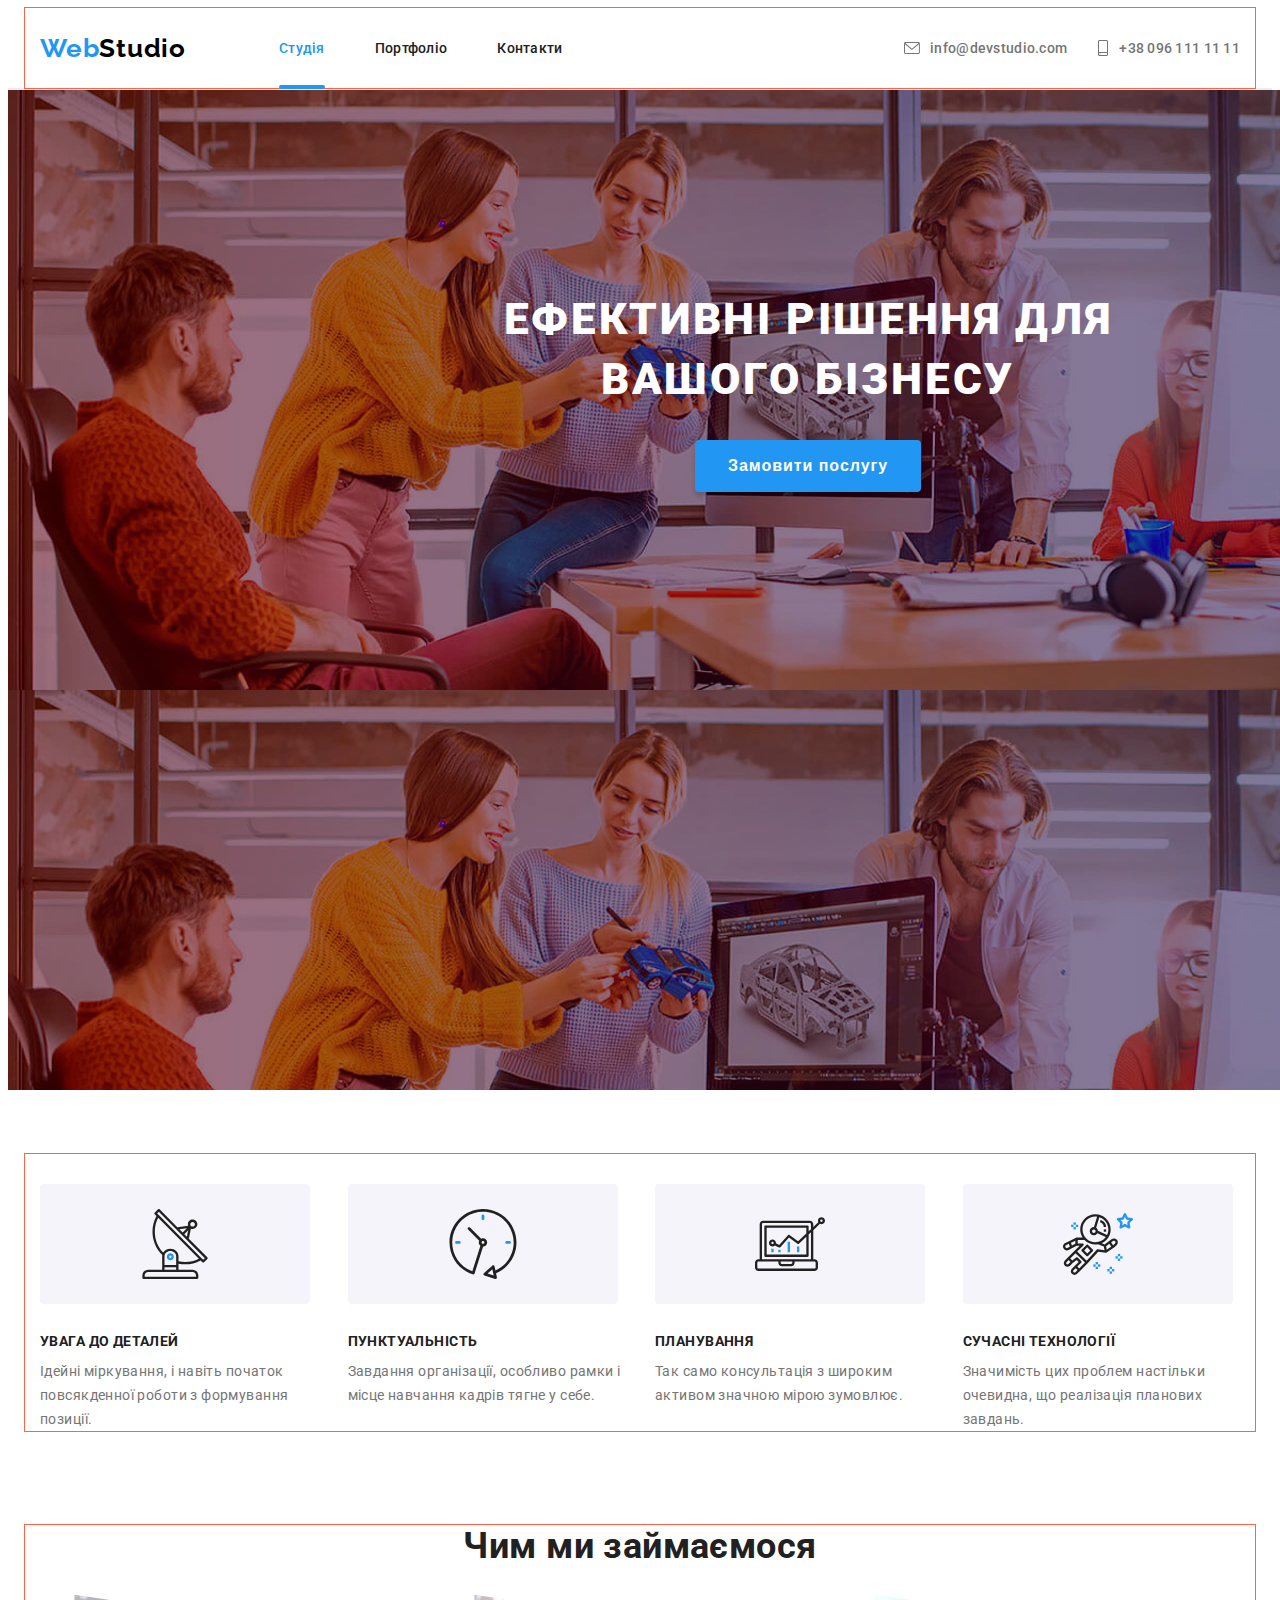
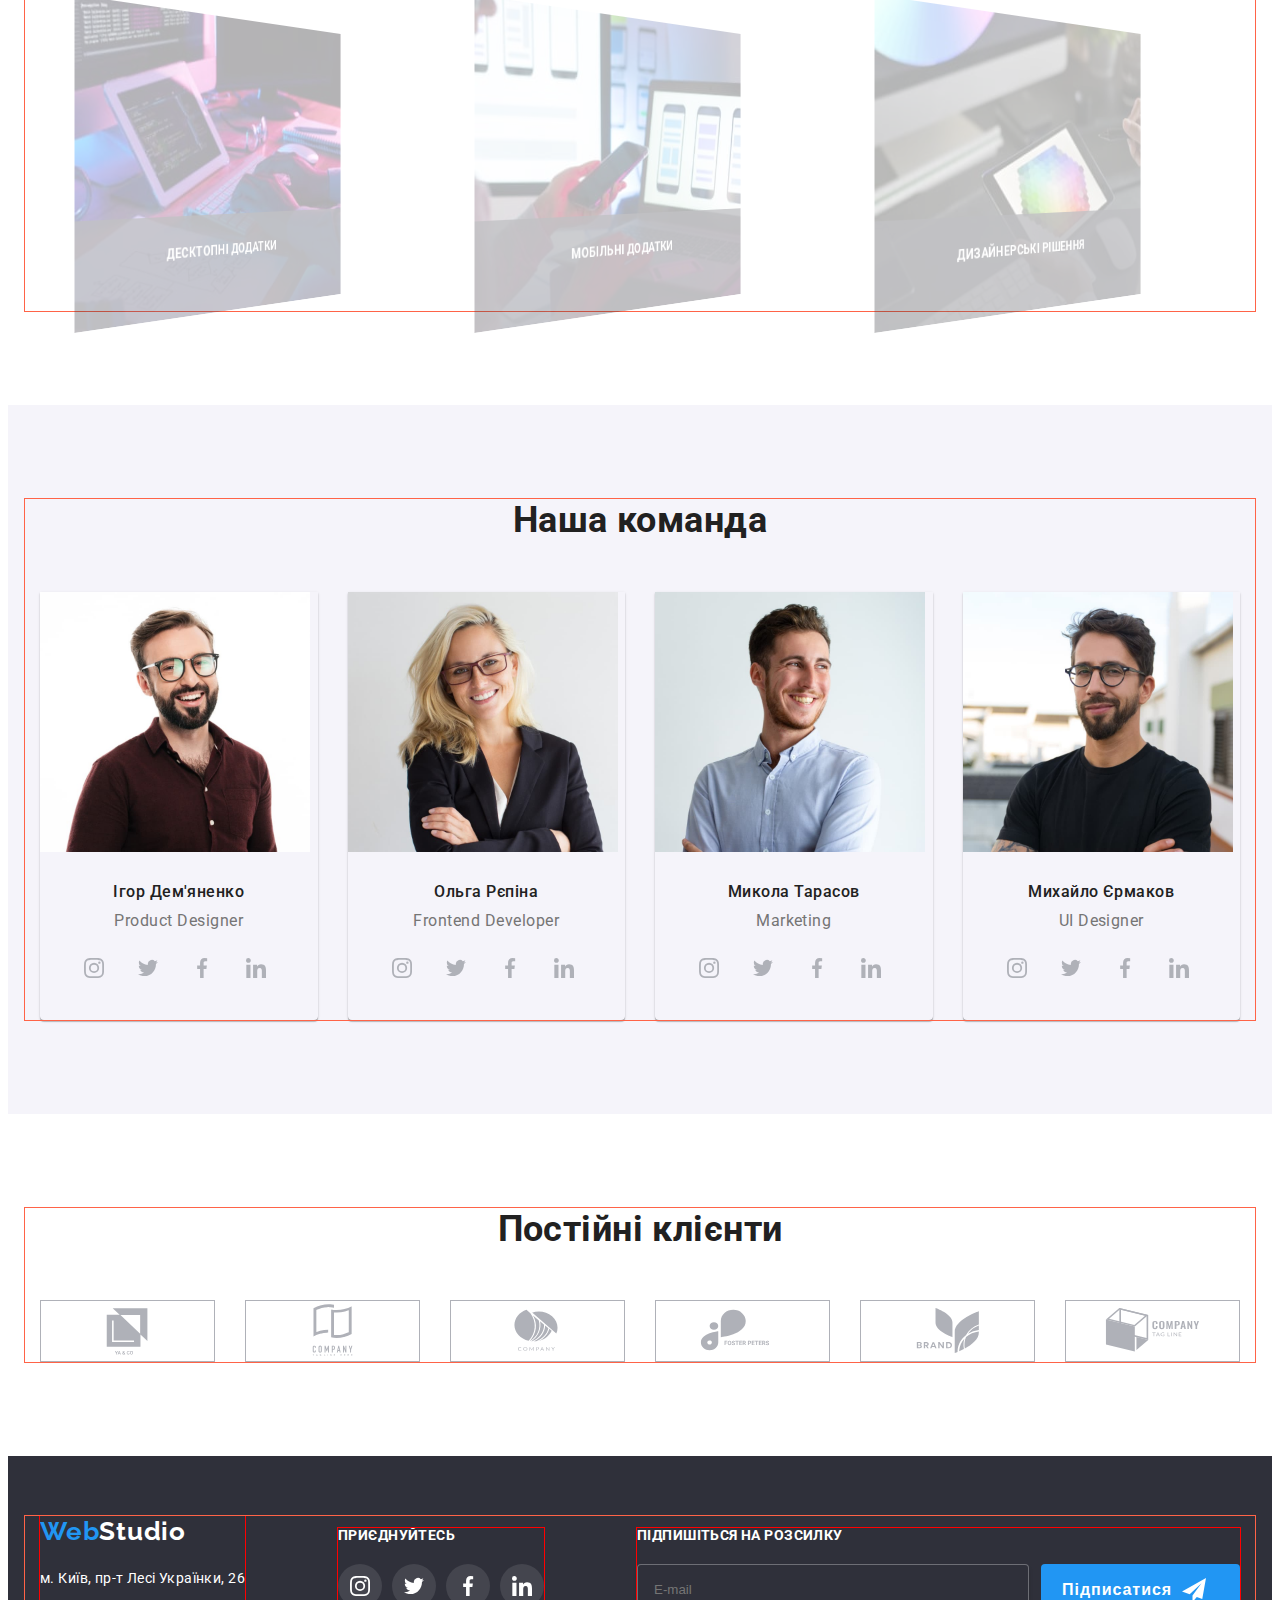
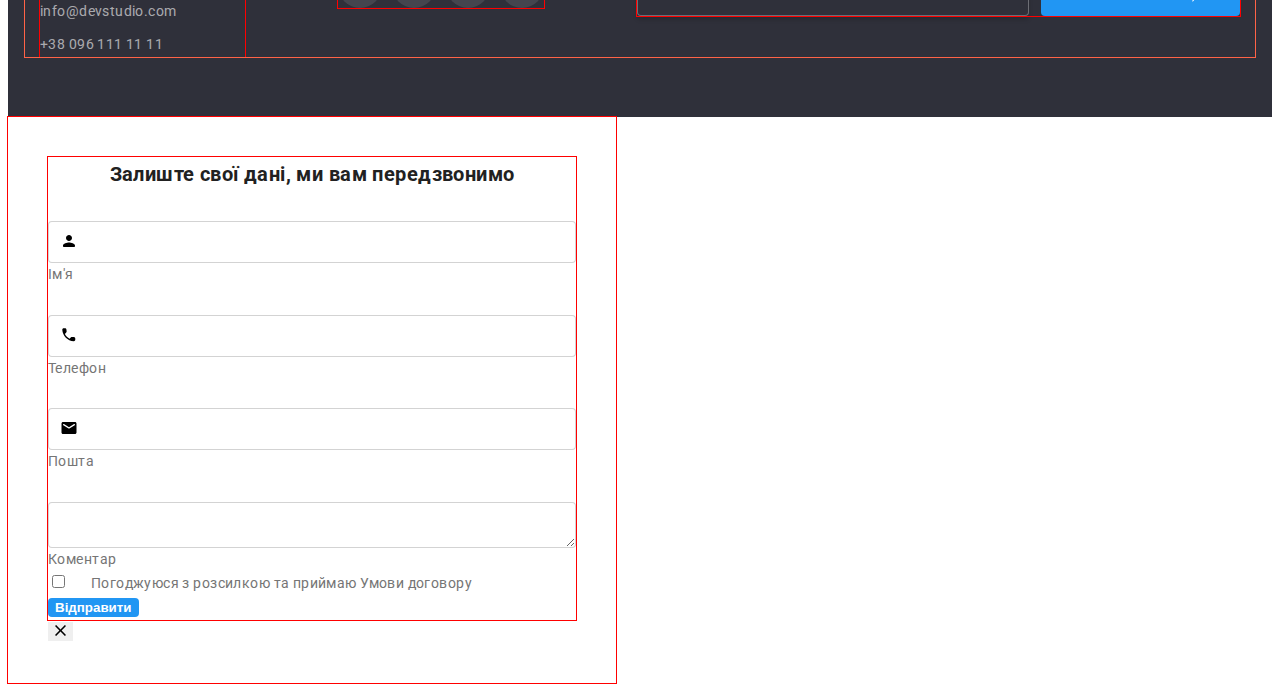
==== commit a7cce31f: "modal & plus pritierr" ====
--- a/index.html
+++ b/index.html
@@ -636,11 +636,11 @@
 
             <!-- ===== Subscribe ===== -->
 
-            <div class="footer__suscribe footer__item">
+            <div class="footer__subscribe footer__item">
                <strong class="footer__title title"
                   >Підпишіться на розсилку</strong
                >
-               <form class="footer__form suscribe" action="#">
+               <form class="footer__form subscribe" action="#">
                   <input
                      class="subscribe__input"
                      type="email"
@@ -668,20 +668,20 @@
             <!-- FORM-TITLE -->
             <!-- ===== FORM-section ===== -->
             <form action="#" class="modal__form form" autocomplete="off">
-               <strong class="form__title title">
+               <b class="form__title title">
                   Залиште свої дані, ми вам передзвонимо
-               </strong>
+               </b>
                <!-- ==== NAME ===== -->
                <div class="form__field">
                   <label for="" class="form__label">
                      <input
-                        class="form-input"
+                        class="form__input"
                         type="text"
                         name="name"
                         id="name"
                         placeholder=" "
                      />
-                     <span class="ico-box">
+                     <span class="field__ico ico-box">
                         <svg class="form__ico" width="18" height="18">
                            <use
                               href="./images/icons-sec-vsc.svg#form-person"
@@ -701,7 +701,7 @@
                         name="tel"
                         placeholder=" "
                      />
-                     <span class="ico-box">
+                     <span class="field__ico ico-box">
                         <svg class="form-ico" width="18" height="18">
                            <use
                               href="./images/icons-sec-vsc.svg#form-phone"
@@ -721,7 +721,7 @@
                         name="email"
                         placeholder=" "
                      />
-                     <span class="ico-box">
+                     <span class="field__ico ico-box">
                         <svg class="form-ico" width="18" height="18">
                            <use
                               href="./images/icons-sec-vsc.svg#form-email"
@@ -750,7 +750,7 @@
                <div class="check-box">
                   <label for="agree" class="agree"
                      ><input
-                        class="check-input visually-hidden"
+                        class="check-input"
                         type="checkbox"
                         name="agree"
                         id="agree"
--- a/css/main.min.css
+++ b/css/main.min.css
@@ -1 +1 @@
-p,h1,h2,h3,h4,h5,h6{margin:0;padding:0}ul,ol{list-style:none;margin:0;padding:0}a{color:inherit;text-decoration:none}img{display:block;max-width:100%}input{padding:0}button{border:1px solid rgba(0,0,0,0)}.visually-hidden{position:absolute;width:1px;height:1px;margin:-1px;border:0;padding:0;clip:rect(0 0 0 0);overflow:hidden}body{color:#757575;background-color:#fff;font-family:"Roboto",sans-serif;font-weight:400;font-size:14px;line-height:1.7;letter-spacing:.42px}.section{padding-top:94px;padding-bottom:94px}.no-padding{padding-top:0}.container{width:1200px;padding-left:15px;padding-right:15px;margin-left:auto;margin-right:auto;outline:1px solid tomato}.btn{border-radius:4px;display:inline-block;font-weight:700;color:#fff;background-color:#2196f3;-webkit-transition:background-color 500ms cubic-bezier(0.4, 0, 0.2, 1);transition:background-color 500ms cubic-bezier(0.4, 0, 0.2, 1);cursor:pointer}.btn:focus,.btn:hover{background-color:#188ce8}.title{font-weight:700;color:#212121}.section-title{text-align:center;font-size:36px;line-height:1.17}.modal{width:528px;padding:40px;background-color:#d1c0a9}.form{outline:1px solid red;background-color:#fff}.form__title{display:block;text-align:center}.logo{font-family:"Raleway";font-weight:700;font-size:26px;line-height:1.19;letter-spacing:.03em;color:#2196f3}.logo__part--dark{color:#000}.logo__part--light{color:#fff}.social{display:-webkit-box;display:-ms-flexbox;display:flex;-ms-flex-wrap:wrap;flex-wrap:wrap;-webkit-box-pack:justify;-ms-flex-pack:justify;justify-content:space-between;margin-top:-10px;margin-left:-10px}.social--dark .social__link{color:#fff;background-color:rgba(255,255,255,.1)}.social__item{margin-left:10px;margin-top:10px}.social__link{display:-webkit-box;display:-ms-flexbox;display:flex;width:44px;height:44px;border-radius:50%;color:#afb1b8;-webkit-transition:all 500ms cubic-bezier(0.4, 0, 0.2, 1);transition:all 500ms cubic-bezier(0.4, 0, 0.2, 1)}.social__link:focus,.social__link:hover{color:#fff;background-color:#2196f3}.social__ico{margin:auto;fill:currentColor}.header{border-bottom:2px solid #ececec}.header__wrapper{display:-webkit-box;display:-ms-flexbox;display:flex;-webkit-box-pack:start;-ms-flex-pack:start;justify-content:flex-start;-webkit-box-align:center;-ms-flex-align:center;align-items:center}.main-nav{margin-left:93px}.nav-list{display:-webkit-box;display:-ms-flexbox;display:flex;-webkit-box-pack:start;-ms-flex-pack:start;justify-content:flex-start;-webkit-box-align:center;-ms-flex-align:center;align-items:center}.nav-list__item+.nav-list__item{margin-left:50px}.nav-list__link{position:relative;display:block;padding-top:32px;padding-bottom:32px;font-family:Roboto;font-weight:500;line-height:normal;letter-spacing:.28px;color:#212121;-webkit-transition:color 500ms cubic-bezier(0.4, 0, 0.2, 1);transition:color 500ms cubic-bezier(0.4, 0, 0.2, 1)}.nav-list__link.current{color:#2196f3}.nav-list__link.current:after{content:"";position:absolute;display:block;bottom:-1px;width:100%;height:4px;border-radius:2px;background-color:#2196f3}.nav-list__link:focus,.nav-list__link:hover{color:#2196f3}.contaсt__list{display:-webkit-box;display:-ms-flexbox;display:flex;margin-left:auto}.contact__item+.contact__item{margin-left:30px}.contact__link{display:-webkit-box;display:-ms-flexbox;display:flex;font-family:Roboto;font-style:normal;font-weight:500;line-height:normal;letter-spacing:.28px;color:#757575;-webkit-transition:color 500ms cubic-bezier(0.4, 0, 0.2, 1);transition:color 500ms cubic-bezier(0.4, 0, 0.2, 1)}.contact__link span{margin-left:10px}.contact__link:focus,.contact__link:hover{color:#2196f3}.contact__ico{margin:auto;fill:currentColor}.hero{padding-top:200px;padding-bottom:200px;margin-left:auto;margin-right:auto;width:1600px;height:600px;text-align:center;background-color:#9e8b8b;background-image:url(../images/hero-bg.jpg);background-size:contain;background-image:-webkit-gradient(linear, left top, right top, from(rgba(255, 0, 0, 0.2)), to(rgba(0, 0, 255, 0.1))),url(../images/hero-bg.jpg);background-image:linear-gradient(to right, rgba(255, 0, 0, 0.2), rgba(0, 0, 255, 0.1)),url(../images/hero-bg.jpg)}.hero-title{font-size:44px;font-weight:900;line-height:1.36;letter-spacing:2.64px;text-transform:uppercase;color:#fff}.hero__btn{margin-top:30px;padding:10px 32px;color:#fff;font-size:16px;font-weight:700;line-height:1.88;letter-spacing:.96px;-webkit-box-shadow:0px 4px 4px 0px rgba(0,0,0,.15);box-shadow:0px 4px 4px 0px rgba(0,0,0,.15)}.feature__list{display:-webkit-box;display:-ms-flexbox;display:flex;-ms-flex-wrap:wrap;flex-wrap:wrap;margin-left:-30px;margin-top:-30px;-webkit-perspective:1000px;perspective:1000px}.feature__item{position:relative;-ms-flex-preferred-size:calc(25% - 30px);flex-basis:calc(25% - 30px);margin-left:30px;margin-top:30px;-webkit-animation-name:rotator;animation-name:rotator;-webkit-animation-duration:3250ms;animation-duration:3250ms;-webkit-animation-timing-function:linear;animation-timing-function:linear;-webkit-animation-iteration-count:infinite;animation-iteration-count:infinite}.feature__item::before{content:"";display:block;width:270px;height:120px;border-radius:4px;background-color:#f5f4fa;background-repeat:no-repeat;background-position:center}.feature__item:nth-child(1)::before{background-image:url(../images/icons/feature01.svg)}.feature__item:nth-child(2)::before{background-image:url(../images/icons/feature02.svg)}.feature__item:nth-child(3)::before{background-image:url(../images/icons/feature03.svg)}.feature__item:nth-child(4)::before{background-image:url(../images/icons/feature04.svg)}.feature__descr{padding-top:30px}.feature__subtitle{font-size:14px;line-height:1.14;text-transform:uppercase}.feature__text{margin-top:10px}.works__list{display:-webkit-box;display:-ms-flexbox;display:flex;-ms-flex-wrap:wrap;flex-wrap:wrap;margin-top:20px;margin-left:-30px}.works__list:hover .works__thumb{opacity:1;-webkit-transform:rotateY(-360deg);transform:rotateY(-360deg)}.works-list__item{margin-top:30px;margin-left:30px;-webkit-transform-style:preserve-3d;transform-style:preserve-3d;-webkit-perspective:1000px;perspective:1000px}.works__thumb{position:relative;-webkit-transform:rotateY(45deg);transform:rotateY(45deg);opacity:.3;-webkit-transition:all 500ms cubic-bezier(0.4, 0, 0.2, 1);transition:all 500ms cubic-bezier(0.4, 0, 0.2, 1)}.works__txt{position:absolute;left:0;bottom:0;width:100%;height:70px;padding-top:27px;color:#fff;text-align:center;font-weight:700;line-height:normal;letter-spacing:.42px;text-transform:uppercase;background:rgba(47,48,58,.8)}.team{background-color:#f5f4fa}.team__list{display:-webkit-box;display:-ms-flexbox;display:flex;-ms-flex-wrap:wrap;flex-wrap:wrap;margin-top:20px;margin-left:-30px}.team-list__item{-ms-flex-preferred-size:calc(25% - 30px);flex-basis:calc(25% - 30px);margin-left:30px;margin-top:30px;-webkit-box-shadow:0px 2px 1px 0px rgba(0,0,0,.2),0px 1px 1px 0px rgba(0,0,0,.14),0px 1px 3px 0px rgba(0,0,0,.12);box-shadow:0px 2px 1px 0px rgba(0,0,0,.2),0px 1px 1px 0px rgba(0,0,0,.14),0px 1px 3px 0px rgba(0,0,0,.12);border-radius:0px 0px 4px 4px}.member__dscr{padding:30px 32px;text-align:center}.member__title{font-size:16px;font-weight:500;line-height:normal;letter-spacing:.48px}.member__txt{margin-top:10px;font-size:16px;line-height:normal;letter-spacing:.48px}.member__social-box{display:-webkit-box;display:-ms-flexbox;display:flex;margin-top:16px}.clients__list{margin-top:50px;display:-webkit-box;display:-ms-flexbox;display:flex;-ms-flex-wrap:wrap;flex-wrap:wrap;-webkit-box-pack:justify;-ms-flex-pack:justify;justify-content:space-between;-webkit-column-gap:30px;-moz-column-gap:30px;column-gap:30px;row-gap:15px}.clients__item{-ms-flex-preferred-size:calc(16.6666666667% - 30px);flex-basis:calc(16.6666666667% - 30px);-webkit-box-flex:1;-ms-flex-positive:1;flex-grow:1}.clients__link{display:-webkit-box;display:-ms-flexbox;display:flex;color:#afb1b8;border:1px solid #afb1b8;-webkit-transition:all 500ms cubic-bezier(0.4, 0, 0.2, 1),scale 500ms cubic-bezier(0.4, 0, 0.2, 1),border-color 500ms cubic-bezier(0.4, 0, 0.2, 1);transition:all 500ms cubic-bezier(0.4, 0, 0.2, 1),scale 500ms cubic-bezier(0.4, 0, 0.2, 1),border-color 500ms cubic-bezier(0.4, 0, 0.2, 1)}.clients__link:focus,.clients__link:hover{color:#2196f3;border-color:#2196f3;scale:1.03}.clients__ico{margin:auto;fill:currentColor}.footer{padding-top:60px;padding-bottom:60px;background-color:#2f303a}.footer__wrapper{display:-webkit-box;display:-ms-flexbox;display:flex;-webkit-box-align:baseline;-ms-flex-align:baseline;align-items:baseline}.footer__item{outline:1px solid red}.footer__item+.footer__item{margin-left:93px}.footer__item strong{display:block;margin:0;padding:0}.footer__address{margin-top:20px;font-style:inherit}.address__item{color:#fff}.address__item+.address__item{margin-top:9px;color:rgba(255,255,255,.6)}.footer__title{color:#fff;font-family:Roboto;font-size:14px;font-weight:700;line-height:1.14;letter-spacing:.42px;text-transform:uppercase}.footer__social-box{margin-top:20px}.footer__suscribe{-webkit-box-flex:1;-ms-flex-positive:1;flex-grow:1}.footer__form{display:-webkit-box;display:-ms-flexbox;display:flex;margin-top:20px}.subscribe__input{width:358px;padding:15px 16px;color:#fff;border:1px solid rgba(255,255,255,.3);border-radius:4px;background-color:#2f303a;-webkit-box-shadow:0px 4px 4px 0px rgba(0,0,0,.15);box-shadow:0px 4px 4px 0px rgba(0,0,0,.15)}.subscribe__btn{display:-webkit-box;display:-ms-flexbox;display:flex;-webkit-box-flex:1;-ms-flex-positive:1;flex-grow:1;-webkit-box-align:center;-ms-flex-align:center;align-items:center;margin-left:12px;padding-top:10px;padding-bottom:10px;padding-left:20px;font-size:16px;line-height:1.88;letter-spacing:.96px}.subscribe__icon{margin-left:10px}/*# sourceMappingURL=main.min.css.map */+p,h1,h2,h3,h4,h5,h6{margin:0;padding:0}ul,ol{list-style:none;margin:0;padding:0}a{color:inherit;text-decoration:none}img{display:block;max-width:100%}input{padding:0}button{border:1px solid rgba(0,0,0,0)}.visually-hidden{position:absolute;width:1px;height:1px;margin:-1px;border:0;padding:0;clip:rect(0 0 0 0);overflow:hidden}body{color:#757575;background-color:#fff;font-family:"Roboto",sans-serif;font-weight:400;font-size:14px;line-height:1.7;letter-spacing:.42px}.section{padding-top:94px;padding-bottom:94px}.no-padding{padding-top:0}.container{width:1200px;padding-left:15px;padding-right:15px;margin-left:auto;margin-right:auto;outline:1px solid tomato}.btn{border-radius:4px;display:inline-block;font-weight:700;color:#fff;background-color:#2196f3;-webkit-transition:background-color 500ms cubic-bezier(0.4, 0, 0.2, 1);transition:background-color 500ms cubic-bezier(0.4, 0, 0.2, 1);cursor:pointer}.btn:focus,.btn:hover{background-color:#188ce8}.title{font-weight:700;color:#212121}.section-title{text-align:center;font-size:36px;line-height:1.17}.logo{font-family:"Raleway";font-weight:700;font-size:26px;line-height:1.19;letter-spacing:.03em;color:#2196f3}.logo__part--dark{color:#000}.logo__part--light{color:#fff}.social{display:-webkit-box;display:-ms-flexbox;display:flex;-ms-flex-wrap:wrap;flex-wrap:wrap;-webkit-box-pack:justify;-ms-flex-pack:justify;justify-content:space-between;margin-top:-10px;margin-left:-10px}.social--dark .social__link{color:#fff;background-color:rgba(255,255,255,.1)}.social__item{margin-left:10px;margin-top:10px}.social__link{display:-webkit-box;display:-ms-flexbox;display:flex;width:44px;height:44px;border-radius:50%;color:#afb1b8;-webkit-transition:all 500ms cubic-bezier(0.4, 0, 0.2, 1);transition:all 500ms cubic-bezier(0.4, 0, 0.2, 1)}.social__link:focus,.social__link:hover{color:#fff;background-color:#2196f3}.social__ico{margin:auto;fill:currentColor}.modal{width:528px;padding:40px;outline:1px solid red}.form{outline:1px solid red}.form__title{display:block;text-align:center;font-size:20px}.form__field{display:-webkit-box;display:-ms-flexbox;display:flex;-webkit-box-orient:vertical;-webkit-box-direction:normal;-ms-flex-direction:column;flex-direction:column;margin-top:30px}.form__field+.form__field{margin-top:28px}.form__label{position:relative;display:-webkit-box;display:-ms-flexbox;display:flex;-webkit-box-orient:vertical;-webkit-box-direction:normal;-ms-flex-direction:column;flex-direction:column}.form__input{height:40px;border:1px solid rgba(33,33,33,.2);border-radius:4px}.field__ico{position:absolute;top:11px;left:12px}.header{border-bottom:2px solid #ececec}.header__wrapper{display:-webkit-box;display:-ms-flexbox;display:flex;-webkit-box-pack:start;-ms-flex-pack:start;justify-content:flex-start;-webkit-box-align:center;-ms-flex-align:center;align-items:center}.main-nav{margin-left:93px}.nav-list{display:-webkit-box;display:-ms-flexbox;display:flex;-webkit-box-pack:start;-ms-flex-pack:start;justify-content:flex-start;-webkit-box-align:center;-ms-flex-align:center;align-items:center}.nav-list__item+.nav-list__item{margin-left:50px}.nav-list__link{position:relative;display:block;padding-top:32px;padding-bottom:32px;font-family:Roboto;font-weight:500;line-height:normal;letter-spacing:.28px;color:#212121;-webkit-transition:color 500ms cubic-bezier(0.4, 0, 0.2, 1);transition:color 500ms cubic-bezier(0.4, 0, 0.2, 1)}.nav-list__link.current{color:#2196f3}.nav-list__link.current:after{content:"";position:absolute;display:block;bottom:-1px;width:100%;height:4px;border-radius:2px;background-color:#2196f3}.nav-list__link:focus,.nav-list__link:hover{color:#2196f3}.contaсt__list{display:-webkit-box;display:-ms-flexbox;display:flex;margin-left:auto}.contact__item+.contact__item{margin-left:30px}.contact__link{display:-webkit-box;display:-ms-flexbox;display:flex;font-family:Roboto;font-style:normal;font-weight:500;line-height:normal;letter-spacing:.28px;color:#757575;-webkit-transition:color 500ms cubic-bezier(0.4, 0, 0.2, 1);transition:color 500ms cubic-bezier(0.4, 0, 0.2, 1)}.contact__link span{margin-left:10px}.contact__link:focus,.contact__link:hover{color:#2196f3}.contact__ico{margin:auto;fill:currentColor}.hero{padding-top:200px;padding-bottom:200px;margin-left:auto;margin-right:auto;width:1600px;height:600px;text-align:center;background-color:#9e8b8b;background-image:url(../images/hero-bg.jpg);background-size:contain;background-image:-webkit-gradient(linear, left top, right top, from(rgba(255, 0, 0, 0.2)), to(rgba(0, 0, 255, 0.1))),url(../images/hero-bg.jpg);background-image:linear-gradient(to right, rgba(255, 0, 0, 0.2), rgba(0, 0, 255, 0.1)),url(../images/hero-bg.jpg)}.hero-title{font-size:44px;font-weight:900;line-height:1.36;letter-spacing:2.64px;text-transform:uppercase;color:#fff}.hero__btn{margin-top:30px;padding:10px 32px;color:#fff;font-size:16px;font-weight:700;line-height:1.88;letter-spacing:.96px;-webkit-box-shadow:0px 4px 4px 0px rgba(0,0,0,.15);box-shadow:0px 4px 4px 0px rgba(0,0,0,.15)}.feature__list{display:-webkit-box;display:-ms-flexbox;display:flex;-ms-flex-wrap:wrap;flex-wrap:wrap;margin-left:-30px;margin-top:-30px;-webkit-perspective:1000px;perspective:1000px}.feature__item{position:relative;-ms-flex-preferred-size:calc(25% - 30px);flex-basis:calc(25% - 30px);margin-left:30px;margin-top:30px;-webkit-animation-name:rotator;animation-name:rotator;-webkit-animation-duration:3250ms;animation-duration:3250ms;-webkit-animation-timing-function:linear;animation-timing-function:linear;-webkit-animation-iteration-count:infinite;animation-iteration-count:infinite}.feature__item::before{content:"";display:block;width:270px;height:120px;border-radius:4px;background-color:#f5f4fa;background-repeat:no-repeat;background-position:center}.feature__item:nth-child(1)::before{background-image:url(../images/icons/feature01.svg)}.feature__item:nth-child(2)::before{background-image:url(../images/icons/feature02.svg)}.feature__item:nth-child(3)::before{background-image:url(../images/icons/feature03.svg)}.feature__item:nth-child(4)::before{background-image:url(../images/icons/feature04.svg)}.feature__descr{padding-top:30px}.feature__subtitle{font-size:14px;line-height:1.14;text-transform:uppercase}.feature__text{margin-top:10px}.works__list{display:-webkit-box;display:-ms-flexbox;display:flex;-ms-flex-wrap:wrap;flex-wrap:wrap;margin-top:20px;margin-left:-30px}.works__list:hover .works__thumb{opacity:1;-webkit-transform:rotateY(-360deg);transform:rotateY(-360deg)}.works-list__item{margin-top:30px;margin-left:30px;-webkit-transform-style:preserve-3d;transform-style:preserve-3d;-webkit-perspective:1000px;perspective:1000px}.works__thumb{position:relative;-webkit-transform:rotateY(45deg);transform:rotateY(45deg);opacity:.3;-webkit-transition:all 500ms cubic-bezier(0.4, 0, 0.2, 1);transition:all 500ms cubic-bezier(0.4, 0, 0.2, 1)}.works__txt{position:absolute;left:0;bottom:0;width:100%;height:70px;padding-top:27px;color:#fff;text-align:center;font-weight:700;line-height:normal;letter-spacing:.42px;text-transform:uppercase;background:rgba(47,48,58,.8)}.team{background-color:#f5f4fa}.team__list{display:-webkit-box;display:-ms-flexbox;display:flex;-ms-flex-wrap:wrap;flex-wrap:wrap;margin-top:20px;margin-left:-30px}.team-list__item{-ms-flex-preferred-size:calc(25% - 30px);flex-basis:calc(25% - 30px);margin-left:30px;margin-top:30px;-webkit-box-shadow:0px 2px 1px 0px rgba(0,0,0,.2),0px 1px 1px 0px rgba(0,0,0,.14),0px 1px 3px 0px rgba(0,0,0,.12);box-shadow:0px 2px 1px 0px rgba(0,0,0,.2),0px 1px 1px 0px rgba(0,0,0,.14),0px 1px 3px 0px rgba(0,0,0,.12);border-radius:0px 0px 4px 4px}.member__dscr{padding:30px 32px;text-align:center}.member__title{font-size:16px;font-weight:500;line-height:normal;letter-spacing:.48px}.member__txt{margin-top:10px;font-size:16px;line-height:normal;letter-spacing:.48px}.member__social-box{display:-webkit-box;display:-ms-flexbox;display:flex;margin-top:16px}.clients__list{margin-top:50px;display:-webkit-box;display:-ms-flexbox;display:flex;-ms-flex-wrap:wrap;flex-wrap:wrap;-webkit-box-pack:justify;-ms-flex-pack:justify;justify-content:space-between;-webkit-column-gap:30px;-moz-column-gap:30px;column-gap:30px;row-gap:15px}.clients__item{-ms-flex-preferred-size:calc(16.6666666667% - 30px);flex-basis:calc(16.6666666667% - 30px);-webkit-box-flex:1;-ms-flex-positive:1;flex-grow:1}.clients__link{display:-webkit-box;display:-ms-flexbox;display:flex;color:#afb1b8;border:1px solid #afb1b8;-webkit-transition:all 500ms cubic-bezier(0.4, 0, 0.2, 1),scale 500ms cubic-bezier(0.4, 0, 0.2, 1),border-color 500ms cubic-bezier(0.4, 0, 0.2, 1);transition:all 500ms cubic-bezier(0.4, 0, 0.2, 1),scale 500ms cubic-bezier(0.4, 0, 0.2, 1),border-color 500ms cubic-bezier(0.4, 0, 0.2, 1)}.clients__link:focus,.clients__link:hover{color:#2196f3;border-color:#2196f3;scale:1.03}.clients__ico{margin:auto;fill:currentColor}.footer{padding-top:60px;padding-bottom:60px;background-color:#2f303a}.footer__wrapper{display:-webkit-box;display:-ms-flexbox;display:flex;-webkit-box-align:baseline;-ms-flex-align:baseline;align-items:baseline}.footer__item{outline:1px solid red}.footer__item+.footer__item{margin-left:93px}.footer__item strong{display:block;margin:0;padding:0}.footer__address{margin-top:20px;font-style:inherit}.address__item{color:#fff}.address__item+.address__item{margin-top:9px;color:rgba(255,255,255,.6)}.footer__title{color:#fff;font-family:Roboto;font-size:14px;font-weight:700;line-height:1.14;letter-spacing:.42px;text-transform:uppercase}.footer__social-box{margin-top:20px}.footer__subscribe{-webkit-box-flex:1;-ms-flex-positive:1;flex-grow:1}.footer__form{display:-webkit-box;display:-ms-flexbox;display:flex;margin-top:20px}.subscribe__input{width:358px;padding:15px 16px;color:#fff;border:1px solid rgba(255,255,255,.3);border-radius:4px;background-color:#2f303a;-webkit-box-shadow:0px 4px 4px 0px rgba(0,0,0,.15);box-shadow:0px 4px 4px 0px rgba(0,0,0,.15)}.subscribe__btn{display:-webkit-box;display:-ms-flexbox;display:flex;-webkit-box-flex:1;-ms-flex-positive:1;flex-grow:1;-webkit-box-align:center;-ms-flex-align:center;align-items:center;margin-left:12px;padding-top:10px;padding-bottom:10px;padding-left:20px;font-size:16px;line-height:1.88;letter-spacing:.96px}.subscribe__icon{margin-left:10px}/*# sourceMappingURL=main.min.css.map */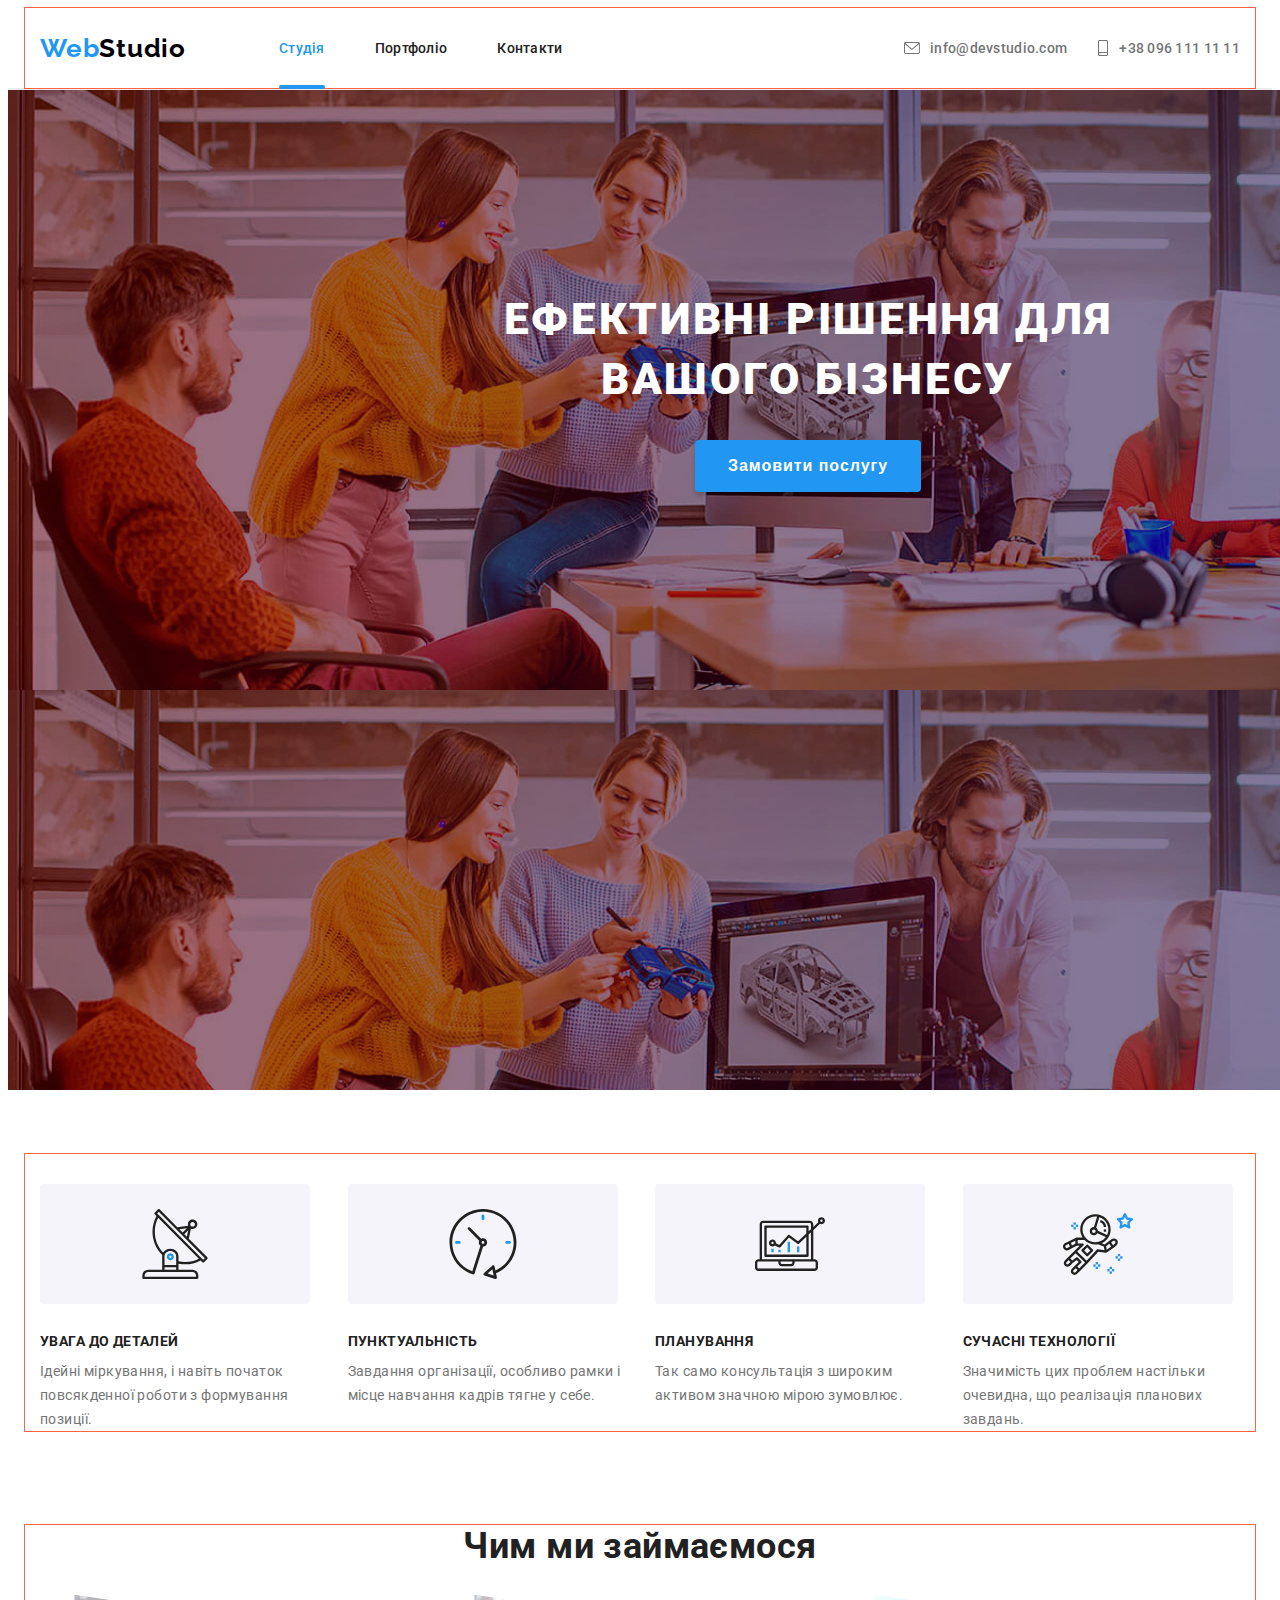
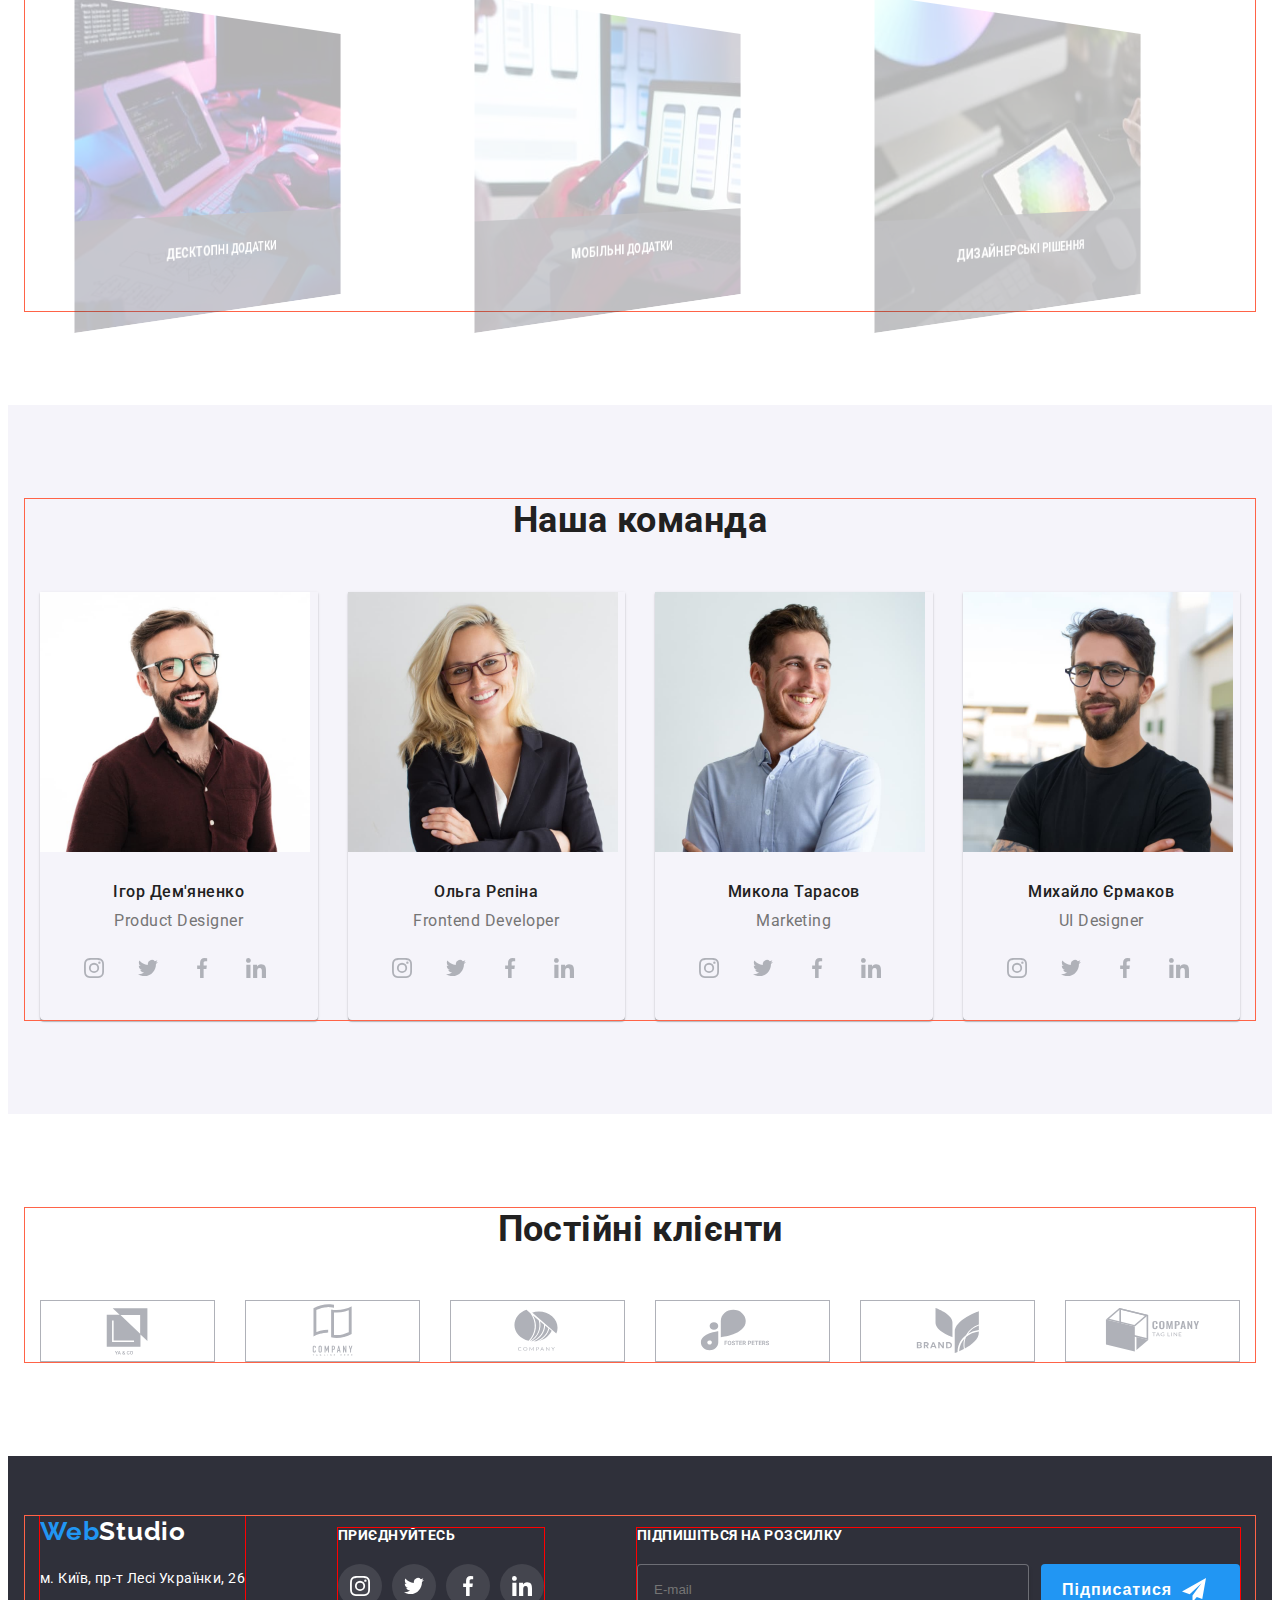
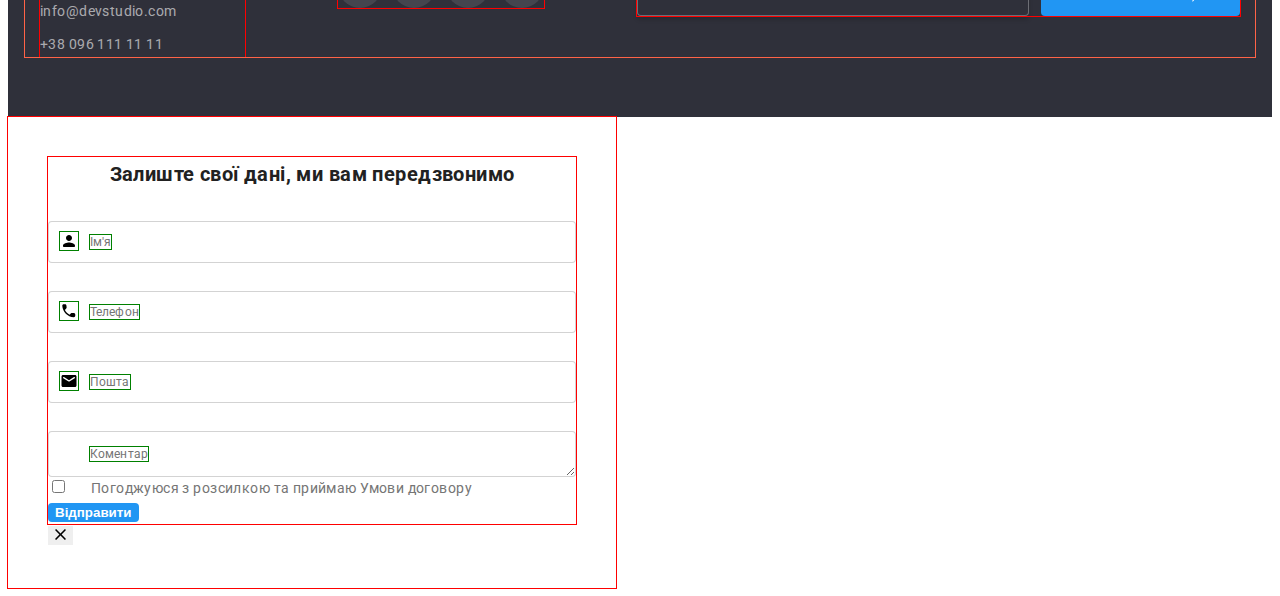
==== commit faab5791: "form-modal next" ====
--- a/index.html
+++ b/index.html
@@ -688,7 +688,7 @@
                            ></use>
                         </svg>
                      </span>
-                     <span class="field__name">Ім'я</span></label
+                     <span class="field__name name">Ім'я</span></label
                   >
                </div>
 
--- a/css/main.min.css
+++ b/css/main.min.css
@@ -1 +1 @@
-p,h1,h2,h3,h4,h5,h6{margin:0;padding:0}ul,ol{list-style:none;margin:0;padding:0}a{color:inherit;text-decoration:none}img{display:block;max-width:100%}input{padding:0}button{border:1px solid rgba(0,0,0,0)}.visually-hidden{position:absolute;width:1px;height:1px;margin:-1px;border:0;padding:0;clip:rect(0 0 0 0);overflow:hidden}body{color:#757575;background-color:#fff;font-family:"Roboto",sans-serif;font-weight:400;font-size:14px;line-height:1.7;letter-spacing:.42px}.section{padding-top:94px;padding-bottom:94px}.no-padding{padding-top:0}.container{width:1200px;padding-left:15px;padding-right:15px;margin-left:auto;margin-right:auto;outline:1px solid tomato}.btn{border-radius:4px;display:inline-block;font-weight:700;color:#fff;background-color:#2196f3;-webkit-transition:background-color 500ms cubic-bezier(0.4, 0, 0.2, 1);transition:background-color 500ms cubic-bezier(0.4, 0, 0.2, 1);cursor:pointer}.btn:focus,.btn:hover{background-color:#188ce8}.title{font-weight:700;color:#212121}.section-title{text-align:center;font-size:36px;line-height:1.17}.logo{font-family:"Raleway";font-weight:700;font-size:26px;line-height:1.19;letter-spacing:.03em;color:#2196f3}.logo__part--dark{color:#000}.logo__part--light{color:#fff}.social{display:-webkit-box;display:-ms-flexbox;display:flex;-ms-flex-wrap:wrap;flex-wrap:wrap;-webkit-box-pack:justify;-ms-flex-pack:justify;justify-content:space-between;margin-top:-10px;margin-left:-10px}.social--dark .social__link{color:#fff;background-color:rgba(255,255,255,.1)}.social__item{margin-left:10px;margin-top:10px}.social__link{display:-webkit-box;display:-ms-flexbox;display:flex;width:44px;height:44px;border-radius:50%;color:#afb1b8;-webkit-transition:all 500ms cubic-bezier(0.4, 0, 0.2, 1);transition:all 500ms cubic-bezier(0.4, 0, 0.2, 1)}.social__link:focus,.social__link:hover{color:#fff;background-color:#2196f3}.social__ico{margin:auto;fill:currentColor}.modal{width:528px;padding:40px;outline:1px solid red}.form{outline:1px solid red}.form__title{display:block;text-align:center;font-size:20px}.form__field{display:-webkit-box;display:-ms-flexbox;display:flex;-webkit-box-orient:vertical;-webkit-box-direction:normal;-ms-flex-direction:column;flex-direction:column;margin-top:30px}.form__field+.form__field{margin-top:28px}.form__label{position:relative;display:-webkit-box;display:-ms-flexbox;display:flex;-webkit-box-orient:vertical;-webkit-box-direction:normal;-ms-flex-direction:column;flex-direction:column}.form__input{height:40px;border:1px solid rgba(33,33,33,.2);border-radius:4px}.field__ico{position:absolute;top:11px;left:12px}.header{border-bottom:2px solid #ececec}.header__wrapper{display:-webkit-box;display:-ms-flexbox;display:flex;-webkit-box-pack:start;-ms-flex-pack:start;justify-content:flex-start;-webkit-box-align:center;-ms-flex-align:center;align-items:center}.main-nav{margin-left:93px}.nav-list{display:-webkit-box;display:-ms-flexbox;display:flex;-webkit-box-pack:start;-ms-flex-pack:start;justify-content:flex-start;-webkit-box-align:center;-ms-flex-align:center;align-items:center}.nav-list__item+.nav-list__item{margin-left:50px}.nav-list__link{position:relative;display:block;padding-top:32px;padding-bottom:32px;font-family:Roboto;font-weight:500;line-height:normal;letter-spacing:.28px;color:#212121;-webkit-transition:color 500ms cubic-bezier(0.4, 0, 0.2, 1);transition:color 500ms cubic-bezier(0.4, 0, 0.2, 1)}.nav-list__link.current{color:#2196f3}.nav-list__link.current:after{content:"";position:absolute;display:block;bottom:-1px;width:100%;height:4px;border-radius:2px;background-color:#2196f3}.nav-list__link:focus,.nav-list__link:hover{color:#2196f3}.contaсt__list{display:-webkit-box;display:-ms-flexbox;display:flex;margin-left:auto}.contact__item+.contact__item{margin-left:30px}.contact__link{display:-webkit-box;display:-ms-flexbox;display:flex;font-family:Roboto;font-style:normal;font-weight:500;line-height:normal;letter-spacing:.28px;color:#757575;-webkit-transition:color 500ms cubic-bezier(0.4, 0, 0.2, 1);transition:color 500ms cubic-bezier(0.4, 0, 0.2, 1)}.contact__link span{margin-left:10px}.contact__link:focus,.contact__link:hover{color:#2196f3}.contact__ico{margin:auto;fill:currentColor}.hero{padding-top:200px;padding-bottom:200px;margin-left:auto;margin-right:auto;width:1600px;height:600px;text-align:center;background-color:#9e8b8b;background-image:url(../images/hero-bg.jpg);background-size:contain;background-image:-webkit-gradient(linear, left top, right top, from(rgba(255, 0, 0, 0.2)), to(rgba(0, 0, 255, 0.1))),url(../images/hero-bg.jpg);background-image:linear-gradient(to right, rgba(255, 0, 0, 0.2), rgba(0, 0, 255, 0.1)),url(../images/hero-bg.jpg)}.hero-title{font-size:44px;font-weight:900;line-height:1.36;letter-spacing:2.64px;text-transform:uppercase;color:#fff}.hero__btn{margin-top:30px;padding:10px 32px;color:#fff;font-size:16px;font-weight:700;line-height:1.88;letter-spacing:.96px;-webkit-box-shadow:0px 4px 4px 0px rgba(0,0,0,.15);box-shadow:0px 4px 4px 0px rgba(0,0,0,.15)}.feature__list{display:-webkit-box;display:-ms-flexbox;display:flex;-ms-flex-wrap:wrap;flex-wrap:wrap;margin-left:-30px;margin-top:-30px;-webkit-perspective:1000px;perspective:1000px}.feature__item{position:relative;-ms-flex-preferred-size:calc(25% - 30px);flex-basis:calc(25% - 30px);margin-left:30px;margin-top:30px;-webkit-animation-name:rotator;animation-name:rotator;-webkit-animation-duration:3250ms;animation-duration:3250ms;-webkit-animation-timing-function:linear;animation-timing-function:linear;-webkit-animation-iteration-count:infinite;animation-iteration-count:infinite}.feature__item::before{content:"";display:block;width:270px;height:120px;border-radius:4px;background-color:#f5f4fa;background-repeat:no-repeat;background-position:center}.feature__item:nth-child(1)::before{background-image:url(../images/icons/feature01.svg)}.feature__item:nth-child(2)::before{background-image:url(../images/icons/feature02.svg)}.feature__item:nth-child(3)::before{background-image:url(../images/icons/feature03.svg)}.feature__item:nth-child(4)::before{background-image:url(../images/icons/feature04.svg)}.feature__descr{padding-top:30px}.feature__subtitle{font-size:14px;line-height:1.14;text-transform:uppercase}.feature__text{margin-top:10px}.works__list{display:-webkit-box;display:-ms-flexbox;display:flex;-ms-flex-wrap:wrap;flex-wrap:wrap;margin-top:20px;margin-left:-30px}.works__list:hover .works__thumb{opacity:1;-webkit-transform:rotateY(-360deg);transform:rotateY(-360deg)}.works-list__item{margin-top:30px;margin-left:30px;-webkit-transform-style:preserve-3d;transform-style:preserve-3d;-webkit-perspective:1000px;perspective:1000px}.works__thumb{position:relative;-webkit-transform:rotateY(45deg);transform:rotateY(45deg);opacity:.3;-webkit-transition:all 500ms cubic-bezier(0.4, 0, 0.2, 1);transition:all 500ms cubic-bezier(0.4, 0, 0.2, 1)}.works__txt{position:absolute;left:0;bottom:0;width:100%;height:70px;padding-top:27px;color:#fff;text-align:center;font-weight:700;line-height:normal;letter-spacing:.42px;text-transform:uppercase;background:rgba(47,48,58,.8)}.team{background-color:#f5f4fa}.team__list{display:-webkit-box;display:-ms-flexbox;display:flex;-ms-flex-wrap:wrap;flex-wrap:wrap;margin-top:20px;margin-left:-30px}.team-list__item{-ms-flex-preferred-size:calc(25% - 30px);flex-basis:calc(25% - 30px);margin-left:30px;margin-top:30px;-webkit-box-shadow:0px 2px 1px 0px rgba(0,0,0,.2),0px 1px 1px 0px rgba(0,0,0,.14),0px 1px 3px 0px rgba(0,0,0,.12);box-shadow:0px 2px 1px 0px rgba(0,0,0,.2),0px 1px 1px 0px rgba(0,0,0,.14),0px 1px 3px 0px rgba(0,0,0,.12);border-radius:0px 0px 4px 4px}.member__dscr{padding:30px 32px;text-align:center}.member__title{font-size:16px;font-weight:500;line-height:normal;letter-spacing:.48px}.member__txt{margin-top:10px;font-size:16px;line-height:normal;letter-spacing:.48px}.member__social-box{display:-webkit-box;display:-ms-flexbox;display:flex;margin-top:16px}.clients__list{margin-top:50px;display:-webkit-box;display:-ms-flexbox;display:flex;-ms-flex-wrap:wrap;flex-wrap:wrap;-webkit-box-pack:justify;-ms-flex-pack:justify;justify-content:space-between;-webkit-column-gap:30px;-moz-column-gap:30px;column-gap:30px;row-gap:15px}.clients__item{-ms-flex-preferred-size:calc(16.6666666667% - 30px);flex-basis:calc(16.6666666667% - 30px);-webkit-box-flex:1;-ms-flex-positive:1;flex-grow:1}.clients__link{display:-webkit-box;display:-ms-flexbox;display:flex;color:#afb1b8;border:1px solid #afb1b8;-webkit-transition:all 500ms cubic-bezier(0.4, 0, 0.2, 1),scale 500ms cubic-bezier(0.4, 0, 0.2, 1),border-color 500ms cubic-bezier(0.4, 0, 0.2, 1);transition:all 500ms cubic-bezier(0.4, 0, 0.2, 1),scale 500ms cubic-bezier(0.4, 0, 0.2, 1),border-color 500ms cubic-bezier(0.4, 0, 0.2, 1)}.clients__link:focus,.clients__link:hover{color:#2196f3;border-color:#2196f3;scale:1.03}.clients__ico{margin:auto;fill:currentColor}.footer{padding-top:60px;padding-bottom:60px;background-color:#2f303a}.footer__wrapper{display:-webkit-box;display:-ms-flexbox;display:flex;-webkit-box-align:baseline;-ms-flex-align:baseline;align-items:baseline}.footer__item{outline:1px solid red}.footer__item+.footer__item{margin-left:93px}.footer__item strong{display:block;margin:0;padding:0}.footer__address{margin-top:20px;font-style:inherit}.address__item{color:#fff}.address__item+.address__item{margin-top:9px;color:rgba(255,255,255,.6)}.footer__title{color:#fff;font-family:Roboto;font-size:14px;font-weight:700;line-height:1.14;letter-spacing:.42px;text-transform:uppercase}.footer__social-box{margin-top:20px}.footer__subscribe{-webkit-box-flex:1;-ms-flex-positive:1;flex-grow:1}.footer__form{display:-webkit-box;display:-ms-flexbox;display:flex;margin-top:20px}.subscribe__input{width:358px;padding:15px 16px;color:#fff;border:1px solid rgba(255,255,255,.3);border-radius:4px;background-color:#2f303a;-webkit-box-shadow:0px 4px 4px 0px rgba(0,0,0,.15);box-shadow:0px 4px 4px 0px rgba(0,0,0,.15)}.subscribe__btn{display:-webkit-box;display:-ms-flexbox;display:flex;-webkit-box-flex:1;-ms-flex-positive:1;flex-grow:1;-webkit-box-align:center;-ms-flex-align:center;align-items:center;margin-left:12px;padding-top:10px;padding-bottom:10px;padding-left:20px;font-size:16px;line-height:1.88;letter-spacing:.96px}.subscribe__icon{margin-left:10px}/*# sourceMappingURL=main.min.css.map */+p,h1,h2,h3,h4,h5,h6{margin:0;padding:0}ul,ol{list-style:none;margin:0;padding:0}a{color:inherit;text-decoration:none}img{display:block;max-width:100%}input{padding:0}button{border:1px solid rgba(0,0,0,0)}.visually-hidden{position:absolute;width:1px;height:1px;margin:-1px;border:0;padding:0;clip:rect(0 0 0 0);overflow:hidden}body{color:#757575;background-color:#fff;font-family:"Roboto",sans-serif;font-weight:400;font-size:14px;line-height:1.7;letter-spacing:.42px}.section{padding-top:94px;padding-bottom:94px}.no-padding{padding-top:0}.container{width:1200px;padding-left:15px;padding-right:15px;margin-left:auto;margin-right:auto;outline:1px solid tomato}.btn{border-radius:4px;display:inline-block;font-weight:700;color:#fff;background-color:#2196f3;-webkit-transition:background-color 500ms cubic-bezier(0.4, 0, 0.2, 1);transition:background-color 500ms cubic-bezier(0.4, 0, 0.2, 1);cursor:pointer}.btn:focus,.btn:hover{background-color:#188ce8}.title{font-weight:700;color:#212121}.section-title{text-align:center;font-size:36px;line-height:1.17}.logo{font-family:"Raleway";font-weight:700;font-size:26px;line-height:1.19;letter-spacing:.03em;color:#2196f3}.logo__part--dark{color:#000}.logo__part--light{color:#fff}.social{display:-webkit-box;display:-ms-flexbox;display:flex;-ms-flex-wrap:wrap;flex-wrap:wrap;-webkit-box-pack:justify;-ms-flex-pack:justify;justify-content:space-between;margin-top:-10px;margin-left:-10px}.social--dark .social__link{color:#fff;background-color:rgba(255,255,255,.1)}.social__item{margin-left:10px;margin-top:10px}.social__link{display:-webkit-box;display:-ms-flexbox;display:flex;width:44px;height:44px;border-radius:50%;color:#afb1b8;-webkit-transition:all 500ms cubic-bezier(0.4, 0, 0.2, 1);transition:all 500ms cubic-bezier(0.4, 0, 0.2, 1)}.social__link:focus,.social__link:hover{color:#fff;background-color:#2196f3}.social__ico{margin:auto;fill:currentColor}.modal{width:528px;padding:40px;outline:1px solid red}.form{outline:1px solid red}.form__title{display:block;text-align:center;font-size:20px}.form__field{display:-webkit-box;display:-ms-flexbox;display:flex;-webkit-box-orient:vertical;-webkit-box-direction:normal;-ms-flex-direction:column;flex-direction:column;margin-top:30px}.form__field+.form__field{margin-top:28px}.form__label{position:relative;display:-webkit-box;display:-ms-flexbox;display:flex;-webkit-box-orient:vertical;-webkit-box-direction:normal;-ms-flex-direction:column;flex-direction:column}.form__label span{outline:1px solid green}.form__input{height:40px;padding-left:42px;border:1px solid rgba(33,33,33,.2);border-radius:4px}.field__ico{position:absolute;top:11px;left:12px;width:18px;height:18px}.field__name{position:absolute;top:50%;left:42px;-webkit-transform:translateY(-50%);transform:translateY(-50%);color:#757575;font-family:Roboto;font-size:12px;font-style:normal;font-weight:400;line-height:normal;letter-spacing:.12px;-webkit-transition:-webkit-transform 500ms cubic-bezier(0.4, 0, 0.2, 1);transition:-webkit-transform 500ms cubic-bezier(0.4, 0, 0.2, 1);transition:transform 500ms cubic-bezier(0.4, 0, 0.2, 1);transition:transform 500ms cubic-bezier(0.4, 0, 0.2, 1), -webkit-transform 500ms cubic-bezier(0.4, 0, 0.2, 1)}.form__field:hover .field__name{-webkit-transform:translate(-42px, -40px);transform:translate(-42px, -40px)}.header{border-bottom:2px solid #ececec}.header__wrapper{display:-webkit-box;display:-ms-flexbox;display:flex;-webkit-box-pack:start;-ms-flex-pack:start;justify-content:flex-start;-webkit-box-align:center;-ms-flex-align:center;align-items:center}.main-nav{margin-left:93px}.nav-list{display:-webkit-box;display:-ms-flexbox;display:flex;-webkit-box-pack:start;-ms-flex-pack:start;justify-content:flex-start;-webkit-box-align:center;-ms-flex-align:center;align-items:center}.nav-list__item+.nav-list__item{margin-left:50px}.nav-list__link{position:relative;display:block;padding-top:32px;padding-bottom:32px;font-family:Roboto;font-weight:500;line-height:normal;letter-spacing:.28px;color:#212121;-webkit-transition:color 500ms cubic-bezier(0.4, 0, 0.2, 1);transition:color 500ms cubic-bezier(0.4, 0, 0.2, 1)}.nav-list__link.current{color:#2196f3}.nav-list__link.current:after{content:"";position:absolute;display:block;bottom:-1px;width:100%;height:4px;border-radius:2px;background-color:#2196f3}.nav-list__link:focus,.nav-list__link:hover{color:#2196f3}.contaсt__list{display:-webkit-box;display:-ms-flexbox;display:flex;margin-left:auto}.contact__item+.contact__item{margin-left:30px}.contact__link{display:-webkit-box;display:-ms-flexbox;display:flex;font-family:Roboto;font-style:normal;font-weight:500;line-height:normal;letter-spacing:.28px;color:#757575;-webkit-transition:color 500ms cubic-bezier(0.4, 0, 0.2, 1);transition:color 500ms cubic-bezier(0.4, 0, 0.2, 1)}.contact__link span{margin-left:10px}.contact__link:focus,.contact__link:hover{color:#2196f3}.contact__ico{margin:auto;fill:currentColor}.hero{padding-top:200px;padding-bottom:200px;margin-left:auto;margin-right:auto;width:1600px;height:600px;text-align:center;background-color:#9e8b8b;background-image:url(../images/hero-bg.jpg);background-size:contain;background-image:-webkit-gradient(linear, left top, right top, from(rgba(255, 0, 0, 0.2)), to(rgba(0, 0, 255, 0.1))),url(../images/hero-bg.jpg);background-image:linear-gradient(to right, rgba(255, 0, 0, 0.2), rgba(0, 0, 255, 0.1)),url(../images/hero-bg.jpg)}.hero-title{font-size:44px;font-weight:900;line-height:1.36;letter-spacing:2.64px;text-transform:uppercase;color:#fff}.hero__btn{margin-top:30px;padding:10px 32px;color:#fff;font-size:16px;font-weight:700;line-height:1.88;letter-spacing:.96px;-webkit-box-shadow:0px 4px 4px 0px rgba(0,0,0,.15);box-shadow:0px 4px 4px 0px rgba(0,0,0,.15)}.feature__list{display:-webkit-box;display:-ms-flexbox;display:flex;-ms-flex-wrap:wrap;flex-wrap:wrap;margin-left:-30px;margin-top:-30px;-webkit-perspective:1000px;perspective:1000px}.feature__item{position:relative;-ms-flex-preferred-size:calc(25% - 30px);flex-basis:calc(25% - 30px);margin-left:30px;margin-top:30px;-webkit-animation-name:rotator;animation-name:rotator;-webkit-animation-duration:3250ms;animation-duration:3250ms;-webkit-animation-timing-function:linear;animation-timing-function:linear;-webkit-animation-iteration-count:infinite;animation-iteration-count:infinite}.feature__item::before{content:"";display:block;width:270px;height:120px;border-radius:4px;background-color:#f5f4fa;background-repeat:no-repeat;background-position:center}.feature__item:nth-child(1)::before{background-image:url(../images/icons/feature01.svg)}.feature__item:nth-child(2)::before{background-image:url(../images/icons/feature02.svg)}.feature__item:nth-child(3)::before{background-image:url(../images/icons/feature03.svg)}.feature__item:nth-child(4)::before{background-image:url(../images/icons/feature04.svg)}.feature__descr{padding-top:30px}.feature__subtitle{font-size:14px;line-height:1.14;text-transform:uppercase}.feature__text{margin-top:10px}.works__list{display:-webkit-box;display:-ms-flexbox;display:flex;-ms-flex-wrap:wrap;flex-wrap:wrap;margin-top:20px;margin-left:-30px}.works__list:hover .works__thumb{opacity:1;-webkit-transform:rotateY(-360deg);transform:rotateY(-360deg)}.works-list__item{margin-top:30px;margin-left:30px;-webkit-transform-style:preserve-3d;transform-style:preserve-3d;-webkit-perspective:1000px;perspective:1000px}.works__thumb{position:relative;-webkit-transform:rotateY(45deg);transform:rotateY(45deg);opacity:.3;-webkit-transition:all 500ms cubic-bezier(0.4, 0, 0.2, 1);transition:all 500ms cubic-bezier(0.4, 0, 0.2, 1)}.works__txt{position:absolute;left:0;bottom:0;width:100%;height:70px;padding-top:27px;color:#fff;text-align:center;font-weight:700;line-height:normal;letter-spacing:.42px;text-transform:uppercase;background:rgba(47,48,58,.8)}.team{background-color:#f5f4fa}.team__list{display:-webkit-box;display:-ms-flexbox;display:flex;-ms-flex-wrap:wrap;flex-wrap:wrap;margin-top:20px;margin-left:-30px}.team-list__item{-ms-flex-preferred-size:calc(25% - 30px);flex-basis:calc(25% - 30px);margin-left:30px;margin-top:30px;-webkit-box-shadow:0px 2px 1px 0px rgba(0,0,0,.2),0px 1px 1px 0px rgba(0,0,0,.14),0px 1px 3px 0px rgba(0,0,0,.12);box-shadow:0px 2px 1px 0px rgba(0,0,0,.2),0px 1px 1px 0px rgba(0,0,0,.14),0px 1px 3px 0px rgba(0,0,0,.12);border-radius:0px 0px 4px 4px}.member__dscr{padding:30px 32px;text-align:center}.member__title{font-size:16px;font-weight:500;line-height:normal;letter-spacing:.48px}.member__txt{margin-top:10px;font-size:16px;line-height:normal;letter-spacing:.48px}.member__social-box{display:-webkit-box;display:-ms-flexbox;display:flex;margin-top:16px}.clients__list{margin-top:50px;display:-webkit-box;display:-ms-flexbox;display:flex;-ms-flex-wrap:wrap;flex-wrap:wrap;-webkit-box-pack:justify;-ms-flex-pack:justify;justify-content:space-between;-webkit-column-gap:30px;-moz-column-gap:30px;column-gap:30px;row-gap:15px}.clients__item{-ms-flex-preferred-size:calc(16.6666666667% - 30px);flex-basis:calc(16.6666666667% - 30px);-webkit-box-flex:1;-ms-flex-positive:1;flex-grow:1}.clients__link{display:-webkit-box;display:-ms-flexbox;display:flex;color:#afb1b8;border:1px solid #afb1b8;-webkit-transition:all 500ms cubic-bezier(0.4, 0, 0.2, 1),scale 500ms cubic-bezier(0.4, 0, 0.2, 1),border-color 500ms cubic-bezier(0.4, 0, 0.2, 1);transition:all 500ms cubic-bezier(0.4, 0, 0.2, 1),scale 500ms cubic-bezier(0.4, 0, 0.2, 1),border-color 500ms cubic-bezier(0.4, 0, 0.2, 1)}.clients__link:focus,.clients__link:hover{color:#2196f3;border-color:#2196f3;scale:1.03}.clients__ico{margin:auto;fill:currentColor}.footer{padding-top:60px;padding-bottom:60px;background-color:#2f303a}.footer__wrapper{display:-webkit-box;display:-ms-flexbox;display:flex;-webkit-box-align:baseline;-ms-flex-align:baseline;align-items:baseline}.footer__item{outline:1px solid red}.footer__item+.footer__item{margin-left:93px}.footer__item strong{display:block;margin:0;padding:0}.footer__address{margin-top:20px;font-style:inherit}.address__item{color:#fff}.address__item+.address__item{margin-top:9px;color:rgba(255,255,255,.6)}.footer__title{color:#fff;font-family:Roboto;font-size:14px;font-weight:700;line-height:1.14;letter-spacing:.42px;text-transform:uppercase}.footer__social-box{margin-top:20px}.footer__subscribe{-webkit-box-flex:1;-ms-flex-positive:1;flex-grow:1}.footer__form{display:-webkit-box;display:-ms-flexbox;display:flex;margin-top:20px}.subscribe__input{width:358px;padding:15px 16px;color:#fff;border:1px solid rgba(255,255,255,.3);border-radius:4px;background-color:#2f303a;-webkit-box-shadow:0px 4px 4px 0px rgba(0,0,0,.15);box-shadow:0px 4px 4px 0px rgba(0,0,0,.15)}.subscribe__btn{display:-webkit-box;display:-ms-flexbox;display:flex;-webkit-box-flex:1;-ms-flex-positive:1;flex-grow:1;-webkit-box-align:center;-ms-flex-align:center;align-items:center;margin-left:12px;padding-top:10px;padding-bottom:10px;padding-left:20px;font-size:16px;line-height:1.88;letter-spacing:.96px}.subscribe__icon{margin-left:10px}/*# sourceMappingURL=main.min.css.map */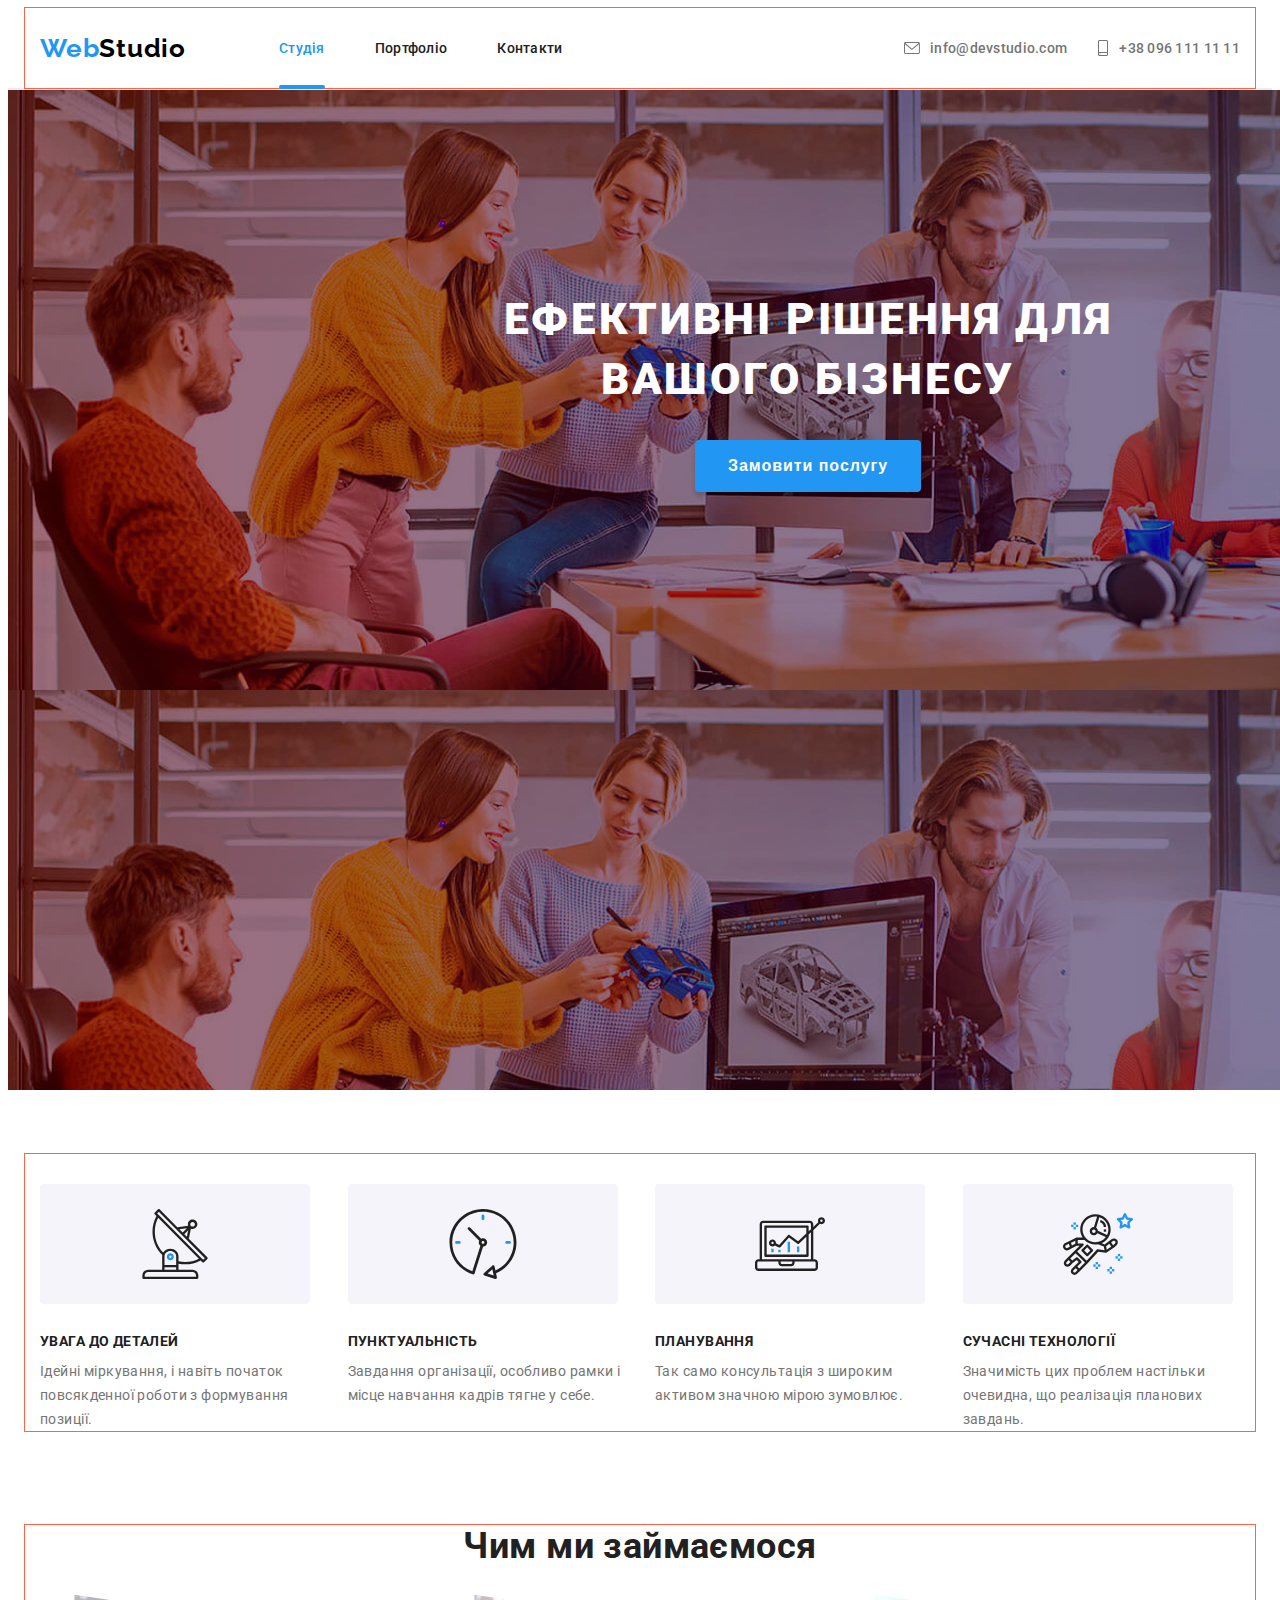
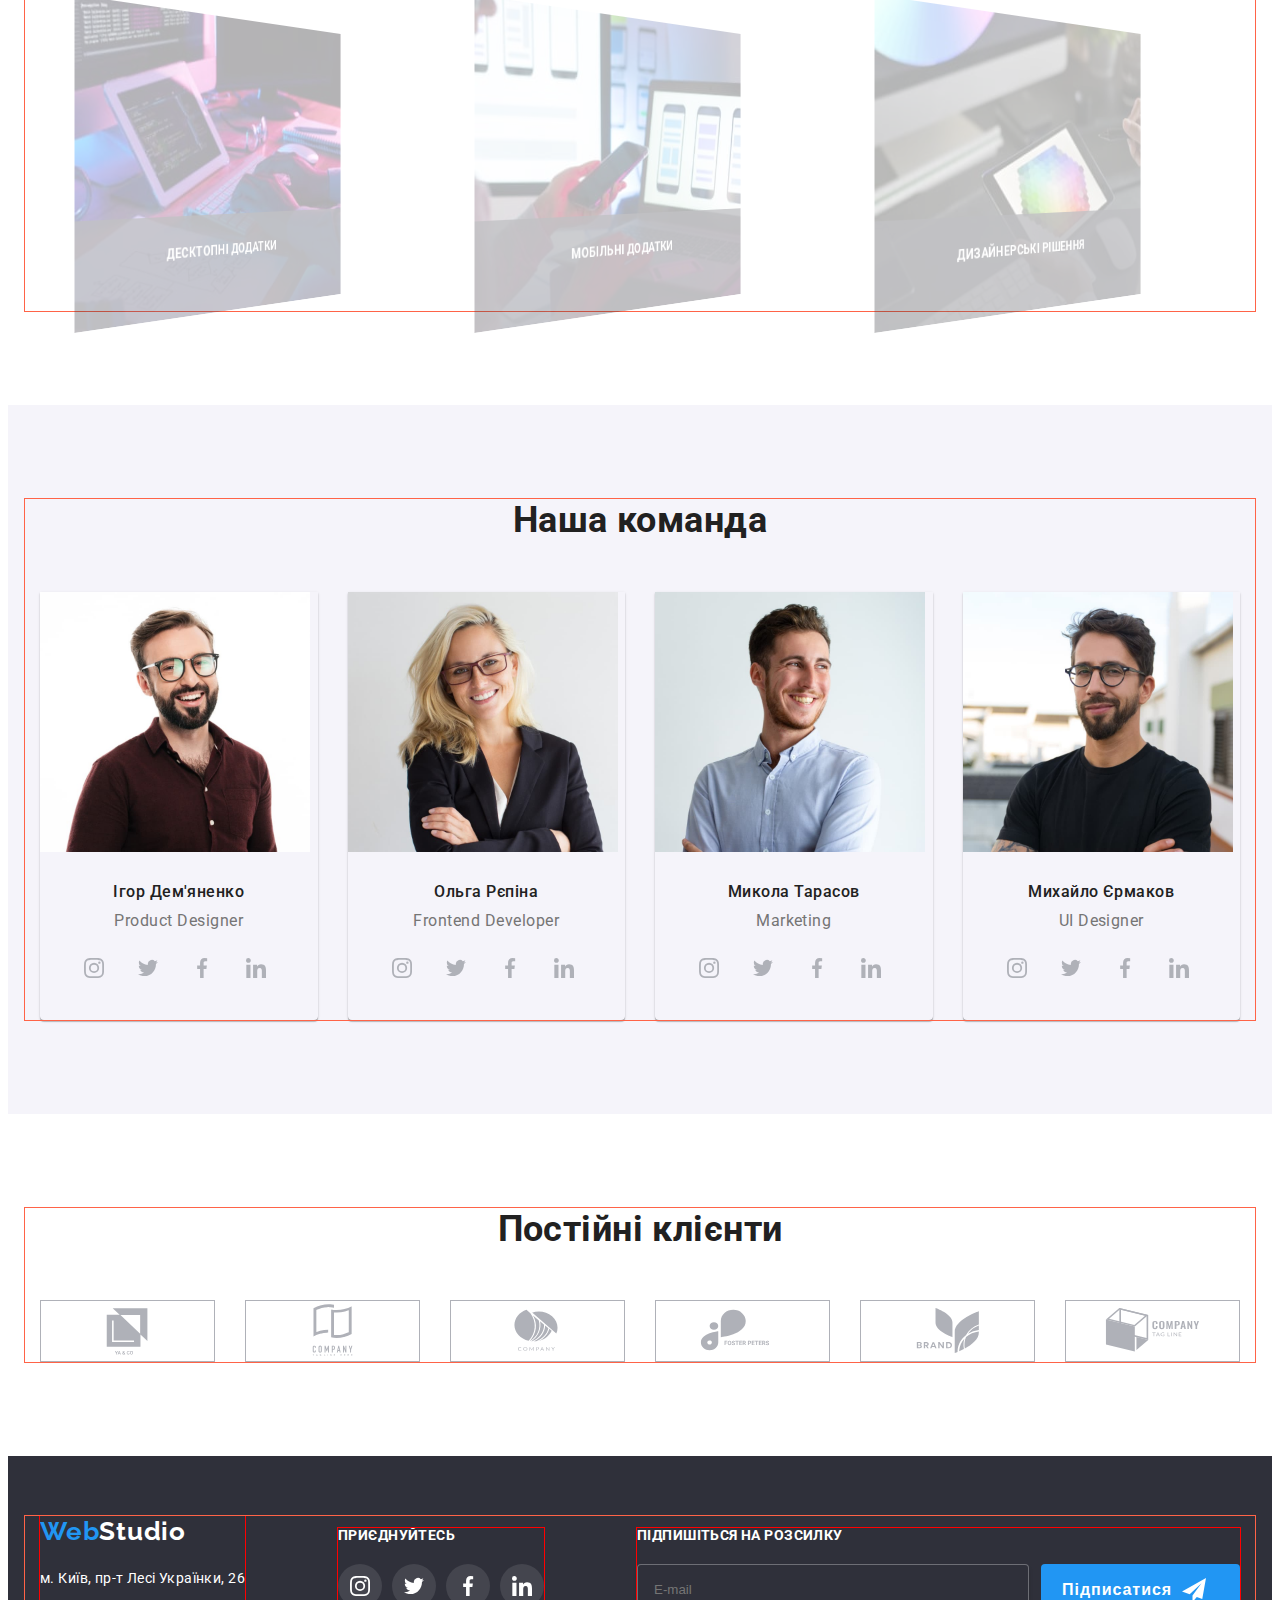
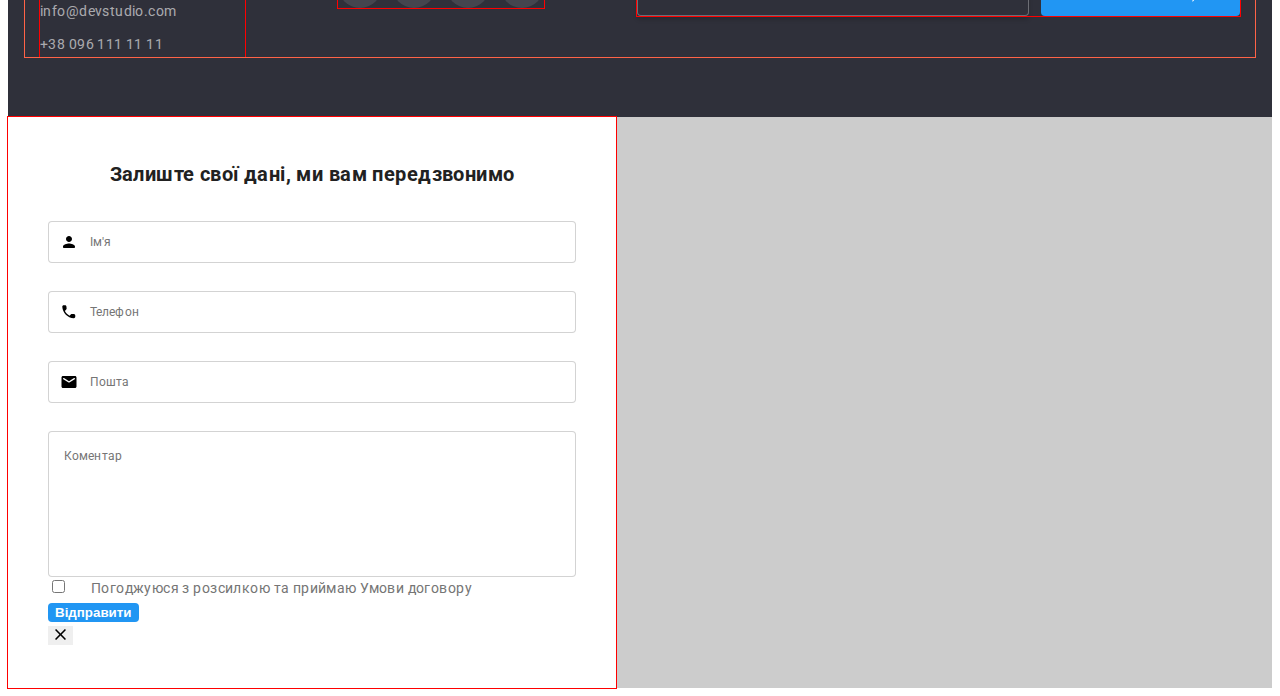
==== commit 55fde80f: "start form part checkbox" ====
--- a/index.html
+++ b/index.html
@@ -681,13 +681,12 @@
                         id="name"
                         placeholder=" "
                      />
-                     <span class="field__ico ico-box">
-                        <svg class="form__ico" width="18" height="18">
-                           <use
-                              href="./images/icons-sec-vsc.svg#form-person"
-                           ></use>
-                        </svg>
-                     </span>
+                     <svg class="form__ico" width="18" height="18">
+                        <use
+                           href="./images/icons-sec-vsc.svg#form-person"
+                        ></use>
+                     </svg>
+                     <span class="field__ico ico-box"> </span>
                      <span class="field__name name">Ім'я</span></label
                   >
                </div>
@@ -701,13 +700,10 @@
                         name="tel"
                         placeholder=" "
                      />
-                     <span class="field__ico ico-box">
-                        <svg class="form-ico" width="18" height="18">
-                           <use
-                              href="./images/icons-sec-vsc.svg#form-phone"
-                           ></use>
-                        </svg>
-                     </span>
+                     <svg class="form__ico" width="18" height="18">
+                        <use href="./images/icons-sec-vsc.svg#form-phone"></use>
+                     </svg>
+                     <span class="field__ico ico-box"> </span>
                      <span class="field__name">Телефон</span></label
                   >
                </div>
@@ -721,22 +717,19 @@
                         name="email"
                         placeholder=" "
                      />
-                     <span class="field__ico ico-box">
-                        <svg class="form-ico" width="18" height="18">
-                           <use
-                              href="./images/icons-sec-vsc.svg#form-email"
-                           ></use>
-                        </svg>
-                     </span>
+                     <svg class="form__ico" width="18" height="18">
+                        <use href="./images/icons-sec-vsc.svg#form-email"></use>
+                     </svg>
+                     <span class="field__ico ico-box"> </span>
                      <span class="field__name">Пошта</span></label
                   >
                </div>
 
                <!-- ====== comment ===== -->
                <div class="form__field comment">
-                  <label for="" class="form__label comm__label">
+                  <label for="" class="form__label comment__label">
                      <textarea
-                        class="form__input form-comment"
+                        class="form__input form__comment"
                         name="comment"
                         placeholder=" "
                      ></textarea>
@@ -746,9 +739,9 @@
 
                <!-- ======= -->
 
-               <!-- ===== CHECKBOX-Погодж =====  -->
+               <!-- ===== CHECKBOX =====  -->
                <div class="check-box">
-                  <label for="agree" class="agree"
+                  <label class="agree"
                      ><input
                         class="check-input"
                         type="checkbox"
--- a/css/main.min.css
+++ b/css/main.min.css
@@ -1 +1 @@
-p,h1,h2,h3,h4,h5,h6{margin:0;padding:0}ul,ol{list-style:none;margin:0;padding:0}a{color:inherit;text-decoration:none}img{display:block;max-width:100%}input{padding:0}button{border:1px solid rgba(0,0,0,0)}.visually-hidden{position:absolute;width:1px;height:1px;margin:-1px;border:0;padding:0;clip:rect(0 0 0 0);overflow:hidden}body{color:#757575;background-color:#fff;font-family:"Roboto",sans-serif;font-weight:400;font-size:14px;line-height:1.7;letter-spacing:.42px}.section{padding-top:94px;padding-bottom:94px}.no-padding{padding-top:0}.container{width:1200px;padding-left:15px;padding-right:15px;margin-left:auto;margin-right:auto;outline:1px solid tomato}.btn{border-radius:4px;display:inline-block;font-weight:700;color:#fff;background-color:#2196f3;-webkit-transition:background-color 500ms cubic-bezier(0.4, 0, 0.2, 1);transition:background-color 500ms cubic-bezier(0.4, 0, 0.2, 1);cursor:pointer}.btn:focus,.btn:hover{background-color:#188ce8}.title{font-weight:700;color:#212121}.section-title{text-align:center;font-size:36px;line-height:1.17}.logo{font-family:"Raleway";font-weight:700;font-size:26px;line-height:1.19;letter-spacing:.03em;color:#2196f3}.logo__part--dark{color:#000}.logo__part--light{color:#fff}.social{display:-webkit-box;display:-ms-flexbox;display:flex;-ms-flex-wrap:wrap;flex-wrap:wrap;-webkit-box-pack:justify;-ms-flex-pack:justify;justify-content:space-between;margin-top:-10px;margin-left:-10px}.social--dark .social__link{color:#fff;background-color:rgba(255,255,255,.1)}.social__item{margin-left:10px;margin-top:10px}.social__link{display:-webkit-box;display:-ms-flexbox;display:flex;width:44px;height:44px;border-radius:50%;color:#afb1b8;-webkit-transition:all 500ms cubic-bezier(0.4, 0, 0.2, 1);transition:all 500ms cubic-bezier(0.4, 0, 0.2, 1)}.social__link:focus,.social__link:hover{color:#fff;background-color:#2196f3}.social__ico{margin:auto;fill:currentColor}.modal{width:528px;padding:40px;outline:1px solid red}.form{outline:1px solid red}.form__title{display:block;text-align:center;font-size:20px}.form__field{display:-webkit-box;display:-ms-flexbox;display:flex;-webkit-box-orient:vertical;-webkit-box-direction:normal;-ms-flex-direction:column;flex-direction:column;margin-top:30px}.form__field+.form__field{margin-top:28px}.form__label{position:relative;display:-webkit-box;display:-ms-flexbox;display:flex;-webkit-box-orient:vertical;-webkit-box-direction:normal;-ms-flex-direction:column;flex-direction:column}.form__label span{outline:1px solid green}.form__input{height:40px;padding-left:42px;border:1px solid rgba(33,33,33,.2);border-radius:4px}.field__ico{position:absolute;top:11px;left:12px;width:18px;height:18px}.field__name{position:absolute;top:50%;left:42px;-webkit-transform:translateY(-50%);transform:translateY(-50%);color:#757575;font-family:Roboto;font-size:12px;font-style:normal;font-weight:400;line-height:normal;letter-spacing:.12px;-webkit-transition:-webkit-transform 500ms cubic-bezier(0.4, 0, 0.2, 1);transition:-webkit-transform 500ms cubic-bezier(0.4, 0, 0.2, 1);transition:transform 500ms cubic-bezier(0.4, 0, 0.2, 1);transition:transform 500ms cubic-bezier(0.4, 0, 0.2, 1), -webkit-transform 500ms cubic-bezier(0.4, 0, 0.2, 1)}.form__field:hover .field__name{-webkit-transform:translate(-42px, -40px);transform:translate(-42px, -40px)}.header{border-bottom:2px solid #ececec}.header__wrapper{display:-webkit-box;display:-ms-flexbox;display:flex;-webkit-box-pack:start;-ms-flex-pack:start;justify-content:flex-start;-webkit-box-align:center;-ms-flex-align:center;align-items:center}.main-nav{margin-left:93px}.nav-list{display:-webkit-box;display:-ms-flexbox;display:flex;-webkit-box-pack:start;-ms-flex-pack:start;justify-content:flex-start;-webkit-box-align:center;-ms-flex-align:center;align-items:center}.nav-list__item+.nav-list__item{margin-left:50px}.nav-list__link{position:relative;display:block;padding-top:32px;padding-bottom:32px;font-family:Roboto;font-weight:500;line-height:normal;letter-spacing:.28px;color:#212121;-webkit-transition:color 500ms cubic-bezier(0.4, 0, 0.2, 1);transition:color 500ms cubic-bezier(0.4, 0, 0.2, 1)}.nav-list__link.current{color:#2196f3}.nav-list__link.current:after{content:"";position:absolute;display:block;bottom:-1px;width:100%;height:4px;border-radius:2px;background-color:#2196f3}.nav-list__link:focus,.nav-list__link:hover{color:#2196f3}.contaсt__list{display:-webkit-box;display:-ms-flexbox;display:flex;margin-left:auto}.contact__item+.contact__item{margin-left:30px}.contact__link{display:-webkit-box;display:-ms-flexbox;display:flex;font-family:Roboto;font-style:normal;font-weight:500;line-height:normal;letter-spacing:.28px;color:#757575;-webkit-transition:color 500ms cubic-bezier(0.4, 0, 0.2, 1);transition:color 500ms cubic-bezier(0.4, 0, 0.2, 1)}.contact__link span{margin-left:10px}.contact__link:focus,.contact__link:hover{color:#2196f3}.contact__ico{margin:auto;fill:currentColor}.hero{padding-top:200px;padding-bottom:200px;margin-left:auto;margin-right:auto;width:1600px;height:600px;text-align:center;background-color:#9e8b8b;background-image:url(../images/hero-bg.jpg);background-size:contain;background-image:-webkit-gradient(linear, left top, right top, from(rgba(255, 0, 0, 0.2)), to(rgba(0, 0, 255, 0.1))),url(../images/hero-bg.jpg);background-image:linear-gradient(to right, rgba(255, 0, 0, 0.2), rgba(0, 0, 255, 0.1)),url(../images/hero-bg.jpg)}.hero-title{font-size:44px;font-weight:900;line-height:1.36;letter-spacing:2.64px;text-transform:uppercase;color:#fff}.hero__btn{margin-top:30px;padding:10px 32px;color:#fff;font-size:16px;font-weight:700;line-height:1.88;letter-spacing:.96px;-webkit-box-shadow:0px 4px 4px 0px rgba(0,0,0,.15);box-shadow:0px 4px 4px 0px rgba(0,0,0,.15)}.feature__list{display:-webkit-box;display:-ms-flexbox;display:flex;-ms-flex-wrap:wrap;flex-wrap:wrap;margin-left:-30px;margin-top:-30px;-webkit-perspective:1000px;perspective:1000px}.feature__item{position:relative;-ms-flex-preferred-size:calc(25% - 30px);flex-basis:calc(25% - 30px);margin-left:30px;margin-top:30px;-webkit-animation-name:rotator;animation-name:rotator;-webkit-animation-duration:3250ms;animation-duration:3250ms;-webkit-animation-timing-function:linear;animation-timing-function:linear;-webkit-animation-iteration-count:infinite;animation-iteration-count:infinite}.feature__item::before{content:"";display:block;width:270px;height:120px;border-radius:4px;background-color:#f5f4fa;background-repeat:no-repeat;background-position:center}.feature__item:nth-child(1)::before{background-image:url(../images/icons/feature01.svg)}.feature__item:nth-child(2)::before{background-image:url(../images/icons/feature02.svg)}.feature__item:nth-child(3)::before{background-image:url(../images/icons/feature03.svg)}.feature__item:nth-child(4)::before{background-image:url(../images/icons/feature04.svg)}.feature__descr{padding-top:30px}.feature__subtitle{font-size:14px;line-height:1.14;text-transform:uppercase}.feature__text{margin-top:10px}.works__list{display:-webkit-box;display:-ms-flexbox;display:flex;-ms-flex-wrap:wrap;flex-wrap:wrap;margin-top:20px;margin-left:-30px}.works__list:hover .works__thumb{opacity:1;-webkit-transform:rotateY(-360deg);transform:rotateY(-360deg)}.works-list__item{margin-top:30px;margin-left:30px;-webkit-transform-style:preserve-3d;transform-style:preserve-3d;-webkit-perspective:1000px;perspective:1000px}.works__thumb{position:relative;-webkit-transform:rotateY(45deg);transform:rotateY(45deg);opacity:.3;-webkit-transition:all 500ms cubic-bezier(0.4, 0, 0.2, 1);transition:all 500ms cubic-bezier(0.4, 0, 0.2, 1)}.works__txt{position:absolute;left:0;bottom:0;width:100%;height:70px;padding-top:27px;color:#fff;text-align:center;font-weight:700;line-height:normal;letter-spacing:.42px;text-transform:uppercase;background:rgba(47,48,58,.8)}.team{background-color:#f5f4fa}.team__list{display:-webkit-box;display:-ms-flexbox;display:flex;-ms-flex-wrap:wrap;flex-wrap:wrap;margin-top:20px;margin-left:-30px}.team-list__item{-ms-flex-preferred-size:calc(25% - 30px);flex-basis:calc(25% - 30px);margin-left:30px;margin-top:30px;-webkit-box-shadow:0px 2px 1px 0px rgba(0,0,0,.2),0px 1px 1px 0px rgba(0,0,0,.14),0px 1px 3px 0px rgba(0,0,0,.12);box-shadow:0px 2px 1px 0px rgba(0,0,0,.2),0px 1px 1px 0px rgba(0,0,0,.14),0px 1px 3px 0px rgba(0,0,0,.12);border-radius:0px 0px 4px 4px}.member__dscr{padding:30px 32px;text-align:center}.member__title{font-size:16px;font-weight:500;line-height:normal;letter-spacing:.48px}.member__txt{margin-top:10px;font-size:16px;line-height:normal;letter-spacing:.48px}.member__social-box{display:-webkit-box;display:-ms-flexbox;display:flex;margin-top:16px}.clients__list{margin-top:50px;display:-webkit-box;display:-ms-flexbox;display:flex;-ms-flex-wrap:wrap;flex-wrap:wrap;-webkit-box-pack:justify;-ms-flex-pack:justify;justify-content:space-between;-webkit-column-gap:30px;-moz-column-gap:30px;column-gap:30px;row-gap:15px}.clients__item{-ms-flex-preferred-size:calc(16.6666666667% - 30px);flex-basis:calc(16.6666666667% - 30px);-webkit-box-flex:1;-ms-flex-positive:1;flex-grow:1}.clients__link{display:-webkit-box;display:-ms-flexbox;display:flex;color:#afb1b8;border:1px solid #afb1b8;-webkit-transition:all 500ms cubic-bezier(0.4, 0, 0.2, 1),scale 500ms cubic-bezier(0.4, 0, 0.2, 1),border-color 500ms cubic-bezier(0.4, 0, 0.2, 1);transition:all 500ms cubic-bezier(0.4, 0, 0.2, 1),scale 500ms cubic-bezier(0.4, 0, 0.2, 1),border-color 500ms cubic-bezier(0.4, 0, 0.2, 1)}.clients__link:focus,.clients__link:hover{color:#2196f3;border-color:#2196f3;scale:1.03}.clients__ico{margin:auto;fill:currentColor}.footer{padding-top:60px;padding-bottom:60px;background-color:#2f303a}.footer__wrapper{display:-webkit-box;display:-ms-flexbox;display:flex;-webkit-box-align:baseline;-ms-flex-align:baseline;align-items:baseline}.footer__item{outline:1px solid red}.footer__item+.footer__item{margin-left:93px}.footer__item strong{display:block;margin:0;padding:0}.footer__address{margin-top:20px;font-style:inherit}.address__item{color:#fff}.address__item+.address__item{margin-top:9px;color:rgba(255,255,255,.6)}.footer__title{color:#fff;font-family:Roboto;font-size:14px;font-weight:700;line-height:1.14;letter-spacing:.42px;text-transform:uppercase}.footer__social-box{margin-top:20px}.footer__subscribe{-webkit-box-flex:1;-ms-flex-positive:1;flex-grow:1}.footer__form{display:-webkit-box;display:-ms-flexbox;display:flex;margin-top:20px}.subscribe__input{width:358px;padding:15px 16px;color:#fff;border:1px solid rgba(255,255,255,.3);border-radius:4px;background-color:#2f303a;-webkit-box-shadow:0px 4px 4px 0px rgba(0,0,0,.15);box-shadow:0px 4px 4px 0px rgba(0,0,0,.15)}.subscribe__btn{display:-webkit-box;display:-ms-flexbox;display:flex;-webkit-box-flex:1;-ms-flex-positive:1;flex-grow:1;-webkit-box-align:center;-ms-flex-align:center;align-items:center;margin-left:12px;padding-top:10px;padding-bottom:10px;padding-left:20px;font-size:16px;line-height:1.88;letter-spacing:.96px}.subscribe__icon{margin-left:10px}/*# sourceMappingURL=main.min.css.map */+p,h1,h2,h3,h4,h5,h6{margin:0;padding:0}ul,ol{list-style:none;margin:0;padding:0}a{color:inherit;text-decoration:none}img{display:block;max-width:100%}input{padding:0}button{border:1px solid rgba(0,0,0,0)}.visually-hidden{position:absolute;width:1px;height:1px;margin:-1px;border:0;padding:0;clip:rect(0 0 0 0);overflow:hidden}body{color:#757575;background-color:#fff;font-family:"Roboto",sans-serif;font-weight:400;font-size:14px;line-height:1.7;letter-spacing:.42px}.section{padding-top:94px;padding-bottom:94px}.no-padding{padding-top:0}.container{width:1200px;padding-left:15px;padding-right:15px;margin-left:auto;margin-right:auto;outline:1px solid tomato}.btn{border-radius:4px;display:inline-block;font-weight:700;color:#fff;background-color:#2196f3;-webkit-transition:background-color 500ms cubic-bezier(0.4, 0, 0.2, 1);transition:background-color 500ms cubic-bezier(0.4, 0, 0.2, 1);cursor:pointer}.btn:focus,.btn:hover{background-color:#188ce8}.title{font-weight:700;color:#212121}.section-title{text-align:center;font-size:36px;line-height:1.17}.logo{font-family:"Raleway";font-weight:700;font-size:26px;line-height:1.19;letter-spacing:.03em;color:#2196f3}.logo__part--dark{color:#000}.logo__part--light{color:#fff}.social{display:-webkit-box;display:-ms-flexbox;display:flex;-ms-flex-wrap:wrap;flex-wrap:wrap;-webkit-box-pack:justify;-ms-flex-pack:justify;justify-content:space-between;margin-top:-10px;margin-left:-10px}.social--dark .social__link{color:#fff;background-color:rgba(255,255,255,.1)}.social__item{margin-left:10px;margin-top:10px}.social__link{display:-webkit-box;display:-ms-flexbox;display:flex;width:44px;height:44px;border-radius:50%;color:#afb1b8;-webkit-transition:all 500ms cubic-bezier(0.4, 0, 0.2, 1);transition:all 500ms cubic-bezier(0.4, 0, 0.2, 1)}.social__link:focus,.social__link:hover{color:#fff;background-color:#2196f3}.social__ico{margin:auto;fill:currentColor}.backdrop{width:100%;height:100%;background-color:rgba(0,0,0,.2)}.modal{width:528px;padding:40px;background-color:#fff;outline:1px solid red}.form__title{display:block;text-align:center;font-size:20px}.form__field{display:-webkit-box;display:-ms-flexbox;display:flex;-webkit-box-orient:vertical;-webkit-box-direction:normal;-ms-flex-direction:column;flex-direction:column;margin-top:30px}.form__field+.form__field{margin-top:28px}.form__label{position:relative;display:-webkit-box;display:-ms-flexbox;display:flex;-webkit-box-orient:vertical;-webkit-box-direction:normal;-ms-flex-direction:column;flex-direction:column}.form__label:activ{outline-color:#2196f3;border-color:#2196f3}.form__input{height:40px;padding-left:42px;border:1px solid rgba(33,33,33,.2);border-radius:4px;color:#757575}.form__input:hover{cursor:pointer;border-color:#2196f3}.form__input:focus{outline-color:#2196f3;border-color:#2196f3}.form__ico{position:absolute;top:50%;left:12px;width:18px;height:18px;-webkit-transform:translateY(-50%);transform:translateY(-50%)}.form__input:hover~.form__ico{fill:#2196f3}.field__name{position:absolute;top:50%;left:42px;-webkit-transform:translateY(-50%);transform:translateY(-50%);color:#757575;font-size:12px;line-height:normal;letter-spacing:.12px;-webkit-transition:-webkit-transform 500ms cubic-bezier(0.4, 0, 0.2, 1);transition:-webkit-transform 500ms cubic-bezier(0.4, 0, 0.2, 1);transition:transform 500ms cubic-bezier(0.4, 0, 0.2, 1);transition:transform 500ms cubic-bezier(0.4, 0, 0.2, 1), -webkit-transform 500ms cubic-bezier(0.4, 0, 0.2, 1)}.form__input:not(:-moz-placeholder-shown)~.field__name{transform:translate(-42px, -39px)}.form__input:not(:-ms-input-placeholder)~.field__name{transform:translate(-42px, -39px)}.form__input:focus~.field__name,.form__input:not(:placeholder-shown)~.field__name{-webkit-transform:translate(-42px, -39px);transform:translate(-42px, -39px)}.form__comment{height:120px;resize:none;padding:12px 16px}.comment__name{display:block;position:absolute;top:25px;left:16px;-webkit-transition:-webkit-transform 500ms cubic-bezier(0.4, 0, 0.2, 1);transition:-webkit-transform 500ms cubic-bezier(0.4, 0, 0.2, 1);transition:transform 500ms cubic-bezier(0.4, 0, 0.2, 1);transition:transform 500ms cubic-bezier(0.4, 0, 0.2, 1), -webkit-transform 500ms cubic-bezier(0.4, 0, 0.2, 1)}.form__input:not(:-moz-placeholder-shown)~.comment__name{transform:translate(-15px, -44px)}.form__input:not(:-ms-input-placeholder)~.comment__name{transform:translate(-15px, -44px)}.form__input:focus~.comment__name,.form__input:not(:placeholder-shown)~.comment__name{-webkit-transform:translate(-15px, -44px);transform:translate(-15px, -44px)}.header{border-bottom:2px solid #ececec}.header__wrapper{display:-webkit-box;display:-ms-flexbox;display:flex;-webkit-box-pack:start;-ms-flex-pack:start;justify-content:flex-start;-webkit-box-align:center;-ms-flex-align:center;align-items:center}.main-nav{margin-left:93px}.nav-list{display:-webkit-box;display:-ms-flexbox;display:flex;-webkit-box-pack:start;-ms-flex-pack:start;justify-content:flex-start;-webkit-box-align:center;-ms-flex-align:center;align-items:center}.nav-list__item+.nav-list__item{margin-left:50px}.nav-list__link{position:relative;display:block;padding-top:32px;padding-bottom:32px;font-family:Roboto;font-weight:500;line-height:normal;letter-spacing:.28px;color:#212121;-webkit-transition:color 500ms cubic-bezier(0.4, 0, 0.2, 1);transition:color 500ms cubic-bezier(0.4, 0, 0.2, 1)}.nav-list__link.current{color:#2196f3}.nav-list__link.current:after{content:"";position:absolute;display:block;bottom:-1px;width:100%;height:4px;border-radius:2px;background-color:#2196f3}.nav-list__link:focus,.nav-list__link:hover{color:#2196f3}.contaсt__list{display:-webkit-box;display:-ms-flexbox;display:flex;margin-left:auto}.contact__item+.contact__item{margin-left:30px}.contact__link{display:-webkit-box;display:-ms-flexbox;display:flex;font-family:Roboto;font-style:normal;font-weight:500;line-height:normal;letter-spacing:.28px;color:#757575;-webkit-transition:color 500ms cubic-bezier(0.4, 0, 0.2, 1);transition:color 500ms cubic-bezier(0.4, 0, 0.2, 1)}.contact__link span{margin-left:10px}.contact__link:focus,.contact__link:hover{color:#2196f3}.contact__ico{margin:auto;fill:currentColor}.hero{padding-top:200px;padding-bottom:200px;margin-left:auto;margin-right:auto;width:1600px;height:600px;text-align:center;background-color:#9e8b8b;background-image:url(../images/hero-bg.jpg);background-size:contain;background-image:-webkit-gradient(linear, left top, right top, from(rgba(255, 0, 0, 0.2)), to(rgba(0, 0, 255, 0.1))),url(../images/hero-bg.jpg);background-image:linear-gradient(to right, rgba(255, 0, 0, 0.2), rgba(0, 0, 255, 0.1)),url(../images/hero-bg.jpg)}.hero-title{font-size:44px;font-weight:900;line-height:1.36;letter-spacing:2.64px;text-transform:uppercase;color:#fff}.hero__btn{margin-top:30px;padding:10px 32px;color:#fff;font-size:16px;font-weight:700;line-height:1.88;letter-spacing:.96px;-webkit-box-shadow:0px 4px 4px 0px rgba(0,0,0,.15);box-shadow:0px 4px 4px 0px rgba(0,0,0,.15)}.feature__list{display:-webkit-box;display:-ms-flexbox;display:flex;-ms-flex-wrap:wrap;flex-wrap:wrap;margin-left:-30px;margin-top:-30px;-webkit-perspective:1000px;perspective:1000px}.feature__item{position:relative;-ms-flex-preferred-size:calc(25% - 30px);flex-basis:calc(25% - 30px);margin-left:30px;margin-top:30px;-webkit-animation-name:rotator;animation-name:rotator;-webkit-animation-duration:3250ms;animation-duration:3250ms;-webkit-animation-timing-function:linear;animation-timing-function:linear;-webkit-animation-iteration-count:infinite;animation-iteration-count:infinite}.feature__item::before{content:"";display:block;width:270px;height:120px;border-radius:4px;background-color:#f5f4fa;background-repeat:no-repeat;background-position:center}.feature__item:nth-child(1)::before{background-image:url(../images/icons/feature01.svg)}.feature__item:nth-child(2)::before{background-image:url(../images/icons/feature02.svg)}.feature__item:nth-child(3)::before{background-image:url(../images/icons/feature03.svg)}.feature__item:nth-child(4)::before{background-image:url(../images/icons/feature04.svg)}.feature__descr{padding-top:30px}.feature__subtitle{font-size:14px;line-height:1.14;text-transform:uppercase}.feature__text{margin-top:10px}.works__list{display:-webkit-box;display:-ms-flexbox;display:flex;-ms-flex-wrap:wrap;flex-wrap:wrap;margin-top:20px;margin-left:-30px}.works__list:hover .works__thumb{opacity:1;-webkit-transform:rotateY(-360deg);transform:rotateY(-360deg)}.works-list__item{margin-top:30px;margin-left:30px;-webkit-transform-style:preserve-3d;transform-style:preserve-3d;-webkit-perspective:1000px;perspective:1000px}.works__thumb{position:relative;-webkit-transform:rotateY(45deg);transform:rotateY(45deg);opacity:.3;-webkit-transition:all 500ms cubic-bezier(0.4, 0, 0.2, 1);transition:all 500ms cubic-bezier(0.4, 0, 0.2, 1)}.works__txt{position:absolute;left:0;bottom:0;width:100%;height:70px;padding-top:27px;color:#fff;text-align:center;font-weight:700;line-height:normal;letter-spacing:.42px;text-transform:uppercase;background:rgba(47,48,58,.8)}.team{background-color:#f5f4fa}.team__list{display:-webkit-box;display:-ms-flexbox;display:flex;-ms-flex-wrap:wrap;flex-wrap:wrap;margin-top:20px;margin-left:-30px}.team-list__item{-ms-flex-preferred-size:calc(25% - 30px);flex-basis:calc(25% - 30px);margin-left:30px;margin-top:30px;-webkit-box-shadow:0px 2px 1px 0px rgba(0,0,0,.2),0px 1px 1px 0px rgba(0,0,0,.14),0px 1px 3px 0px rgba(0,0,0,.12);box-shadow:0px 2px 1px 0px rgba(0,0,0,.2),0px 1px 1px 0px rgba(0,0,0,.14),0px 1px 3px 0px rgba(0,0,0,.12);border-radius:0px 0px 4px 4px}.member__dscr{padding:30px 32px;text-align:center}.member__title{font-size:16px;font-weight:500;line-height:normal;letter-spacing:.48px}.member__txt{margin-top:10px;font-size:16px;line-height:normal;letter-spacing:.48px}.member__social-box{display:-webkit-box;display:-ms-flexbox;display:flex;margin-top:16px}.clients__list{margin-top:50px;display:-webkit-box;display:-ms-flexbox;display:flex;-ms-flex-wrap:wrap;flex-wrap:wrap;-webkit-box-pack:justify;-ms-flex-pack:justify;justify-content:space-between;-webkit-column-gap:30px;-moz-column-gap:30px;column-gap:30px;row-gap:15px}.clients__item{-ms-flex-preferred-size:calc(16.6666666667% - 30px);flex-basis:calc(16.6666666667% - 30px);-webkit-box-flex:1;-ms-flex-positive:1;flex-grow:1}.clients__link{display:-webkit-box;display:-ms-flexbox;display:flex;color:#afb1b8;border:1px solid #afb1b8;-webkit-transition:all 500ms cubic-bezier(0.4, 0, 0.2, 1),scale 500ms cubic-bezier(0.4, 0, 0.2, 1),border-color 500ms cubic-bezier(0.4, 0, 0.2, 1);transition:all 500ms cubic-bezier(0.4, 0, 0.2, 1),scale 500ms cubic-bezier(0.4, 0, 0.2, 1),border-color 500ms cubic-bezier(0.4, 0, 0.2, 1)}.clients__link:focus,.clients__link:hover{color:#2196f3;border-color:#2196f3;scale:1.03}.clients__ico{margin:auto;fill:currentColor}.footer{padding-top:60px;padding-bottom:60px;background-color:#2f303a}.footer__wrapper{display:-webkit-box;display:-ms-flexbox;display:flex;-webkit-box-align:baseline;-ms-flex-align:baseline;align-items:baseline}.footer__item{outline:1px solid red}.footer__item+.footer__item{margin-left:93px}.footer__item strong{display:block;margin:0;padding:0}.footer__address{margin-top:20px;font-style:inherit}.address__item{color:#fff}.address__item+.address__item{margin-top:9px;color:rgba(255,255,255,.6)}.footer__title{color:#fff;font-family:Roboto;font-size:14px;font-weight:700;line-height:1.14;letter-spacing:.42px;text-transform:uppercase}.footer__social-box{margin-top:20px}.footer__subscribe{-webkit-box-flex:1;-ms-flex-positive:1;flex-grow:1}.footer__form{display:-webkit-box;display:-ms-flexbox;display:flex;margin-top:20px}.subscribe__input{width:358px;padding:15px 16px;color:#fff;border:1px solid rgba(255,255,255,.3);border-radius:4px;background-color:#2f303a;-webkit-box-shadow:0px 4px 4px 0px rgba(0,0,0,.15);box-shadow:0px 4px 4px 0px rgba(0,0,0,.15)}.subscribe__btn{display:-webkit-box;display:-ms-flexbox;display:flex;-webkit-box-flex:1;-ms-flex-positive:1;flex-grow:1;-webkit-box-align:center;-ms-flex-align:center;align-items:center;margin-left:12px;padding-top:10px;padding-bottom:10px;padding-left:20px;font-size:16px;line-height:1.88;letter-spacing:.96px}.subscribe__icon{margin-left:10px}/*# sourceMappingURL=main.min.css.map */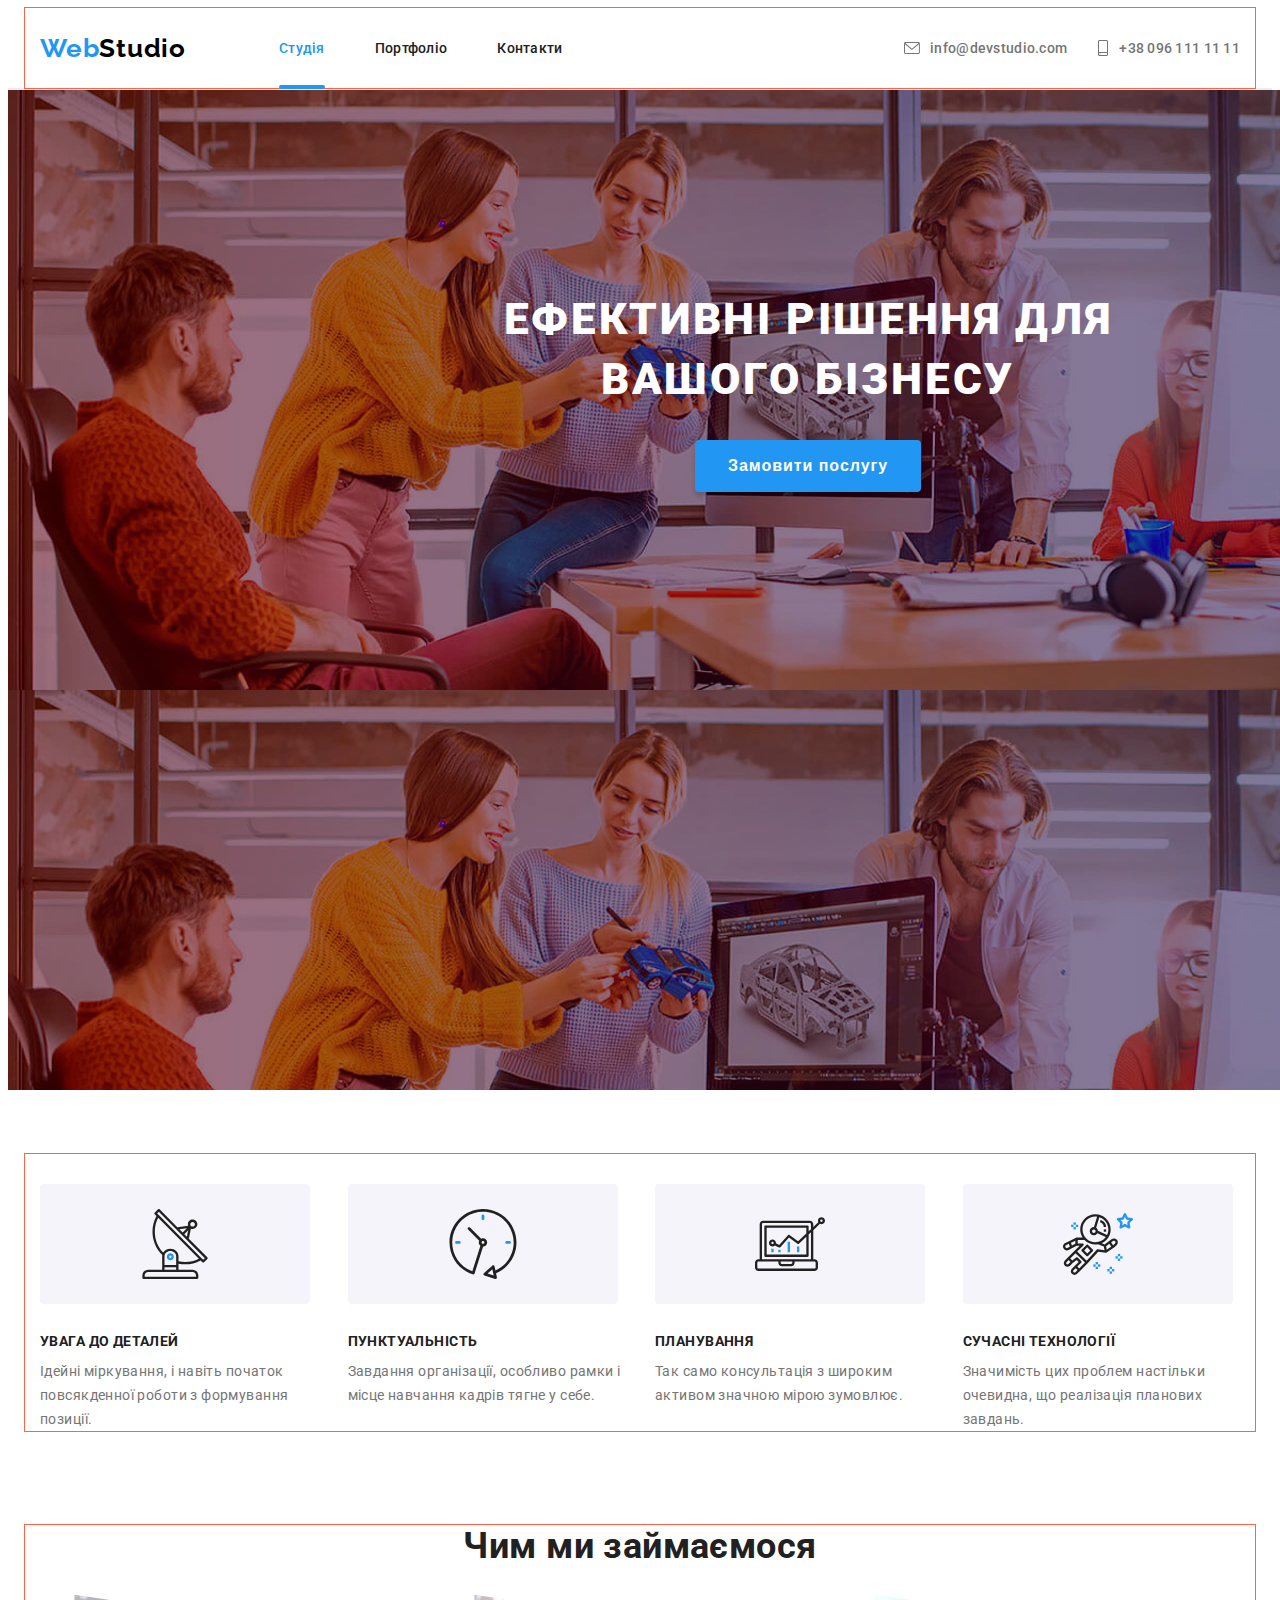
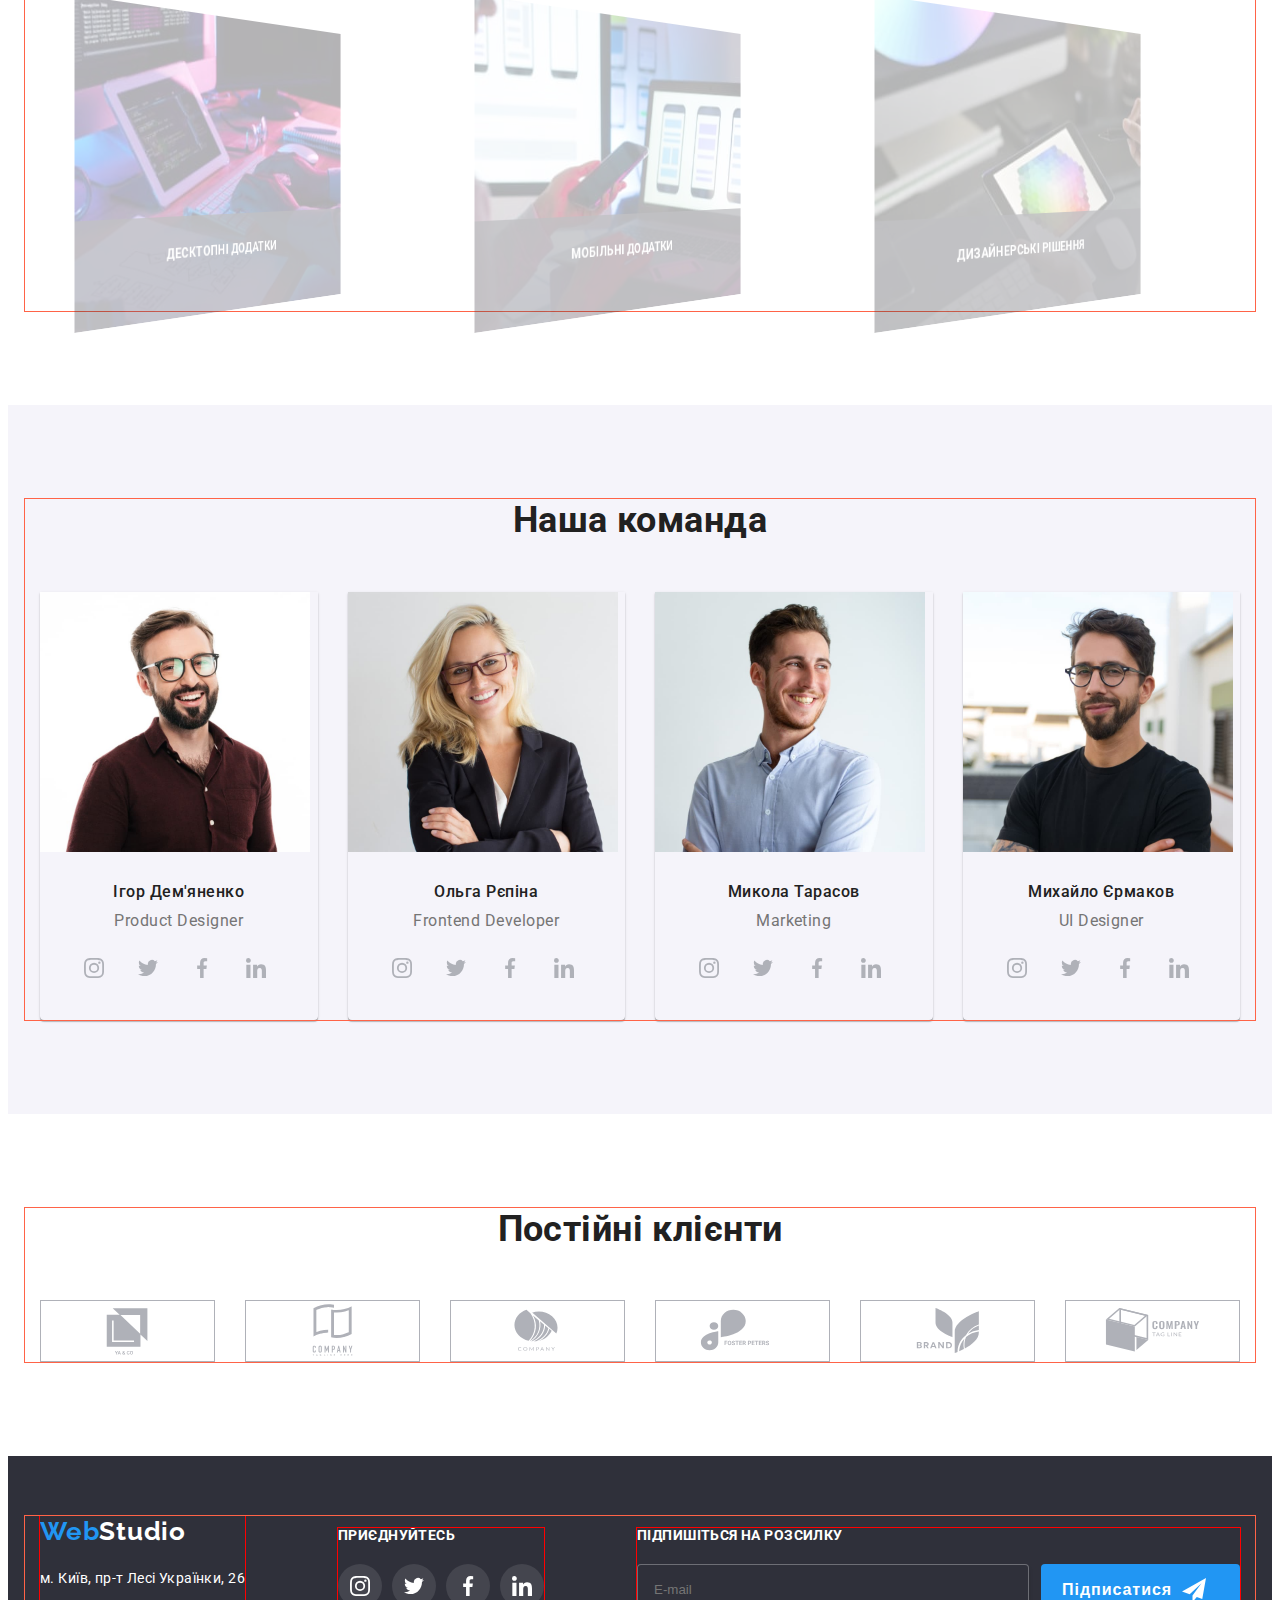
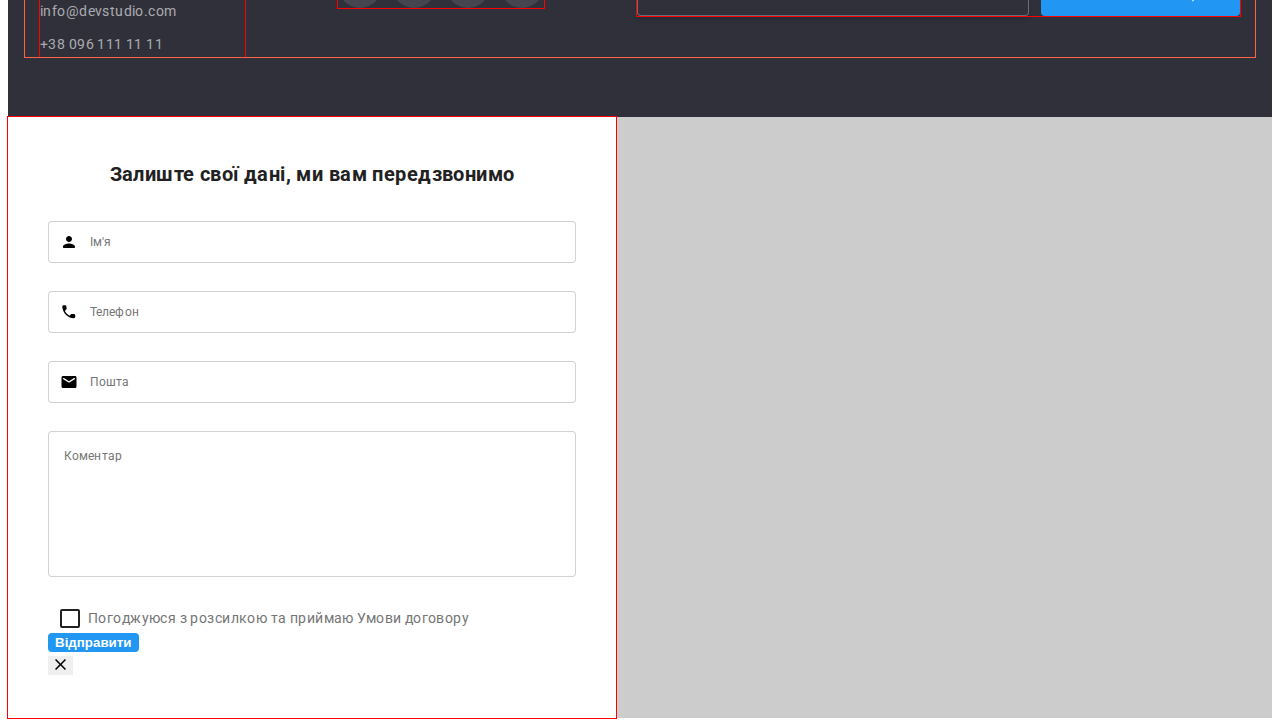
==== commit fe296ca3: "added checkbox en styles for checkbox" ====
--- a/index.html
+++ b/index.html
@@ -682,9 +682,7 @@
                         placeholder=" "
                      />
                      <svg class="form__ico" width="18" height="18">
-                        <use
-                           href="./images/icons-sec-vsc.svg#form-person"
-                        ></use>
+                        <use href="./images/symbol.svg#form-person"></use>
                      </svg>
                      <span class="field__ico ico-box"> </span>
                      <span class="field__name name">Ім'я</span></label
@@ -701,7 +699,7 @@
                         placeholder=" "
                      />
                      <svg class="form__ico" width="18" height="18">
-                        <use href="./images/icons-sec-vsc.svg#form-phone"></use>
+                        <use href="./images/symbol.svg#form-phone"></use>
                      </svg>
                      <span class="field__ico ico-box"> </span>
                      <span class="field__name">Телефон</span></label
@@ -718,7 +716,7 @@
                         placeholder=" "
                      />
                      <svg class="form__ico" width="18" height="18">
-                        <use href="./images/icons-sec-vsc.svg#form-email"></use>
+                        <use href="./images/symbol.svg#form-email"></use>
                      </svg>
                      <span class="field__ico ico-box"> </span>
                      <span class="field__name">Пошта</span></label
@@ -740,24 +738,24 @@
                <!-- ======= -->
 
                <!-- ===== CHECKBOX =====  -->
-               <div class="check-box">
-                  <label class="agree"
-                     ><input
-                        class="check-input"
+               <div class="form__check check">
+                  <label class="check__label agree">
+                     <input
+                        class="check__input visually-hidden"
                         type="checkbox"
                         name="agree"
                         id="agree"
                      />
 
-                     <span class="agree-box">
-                        <svg class="check-ico" width="16" height="15">
+                     <!-- <span class="agree-box">
+                        <svg class="check__ico" width="16" height="15">
                            <use
-                              href="./images/icons-sec-vsc.svg#form-agree"
+                              href="./images/symbol.svg#form-check-agree"
                            ></use>
                         </svg>
-                     </span>
-                     <span class="box-ico"></span
-                     ><span class="check-label-txt">
+                     </span> -->
+                     <span class="check__svg"></span
+                     ><span class="agree__txt">
                         Погоджуюся з розсилкою та приймаю&nbsp<span
                            ><a class="check-link linl" href="#"
                               >Умови договору</a
--- a/css/main.min.css
+++ b/css/main.min.css
@@ -1 +1 @@
-p,h1,h2,h3,h4,h5,h6{margin:0;padding:0}ul,ol{list-style:none;margin:0;padding:0}a{color:inherit;text-decoration:none}img{display:block;max-width:100%}input{padding:0}button{border:1px solid rgba(0,0,0,0)}.visually-hidden{position:absolute;width:1px;height:1px;margin:-1px;border:0;padding:0;clip:rect(0 0 0 0);overflow:hidden}body{color:#757575;background-color:#fff;font-family:"Roboto",sans-serif;font-weight:400;font-size:14px;line-height:1.7;letter-spacing:.42px}.section{padding-top:94px;padding-bottom:94px}.no-padding{padding-top:0}.container{width:1200px;padding-left:15px;padding-right:15px;margin-left:auto;margin-right:auto;outline:1px solid tomato}.btn{border-radius:4px;display:inline-block;font-weight:700;color:#fff;background-color:#2196f3;-webkit-transition:background-color 500ms cubic-bezier(0.4, 0, 0.2, 1);transition:background-color 500ms cubic-bezier(0.4, 0, 0.2, 1);cursor:pointer}.btn:focus,.btn:hover{background-color:#188ce8}.title{font-weight:700;color:#212121}.section-title{text-align:center;font-size:36px;line-height:1.17}.logo{font-family:"Raleway";font-weight:700;font-size:26px;line-height:1.19;letter-spacing:.03em;color:#2196f3}.logo__part--dark{color:#000}.logo__part--light{color:#fff}.social{display:-webkit-box;display:-ms-flexbox;display:flex;-ms-flex-wrap:wrap;flex-wrap:wrap;-webkit-box-pack:justify;-ms-flex-pack:justify;justify-content:space-between;margin-top:-10px;margin-left:-10px}.social--dark .social__link{color:#fff;background-color:rgba(255,255,255,.1)}.social__item{margin-left:10px;margin-top:10px}.social__link{display:-webkit-box;display:-ms-flexbox;display:flex;width:44px;height:44px;border-radius:50%;color:#afb1b8;-webkit-transition:all 500ms cubic-bezier(0.4, 0, 0.2, 1);transition:all 500ms cubic-bezier(0.4, 0, 0.2, 1)}.social__link:focus,.social__link:hover{color:#fff;background-color:#2196f3}.social__ico{margin:auto;fill:currentColor}.backdrop{width:100%;height:100%;background-color:rgba(0,0,0,.2)}.modal{width:528px;padding:40px;background-color:#fff;outline:1px solid red}.form__title{display:block;text-align:center;font-size:20px}.form__field{display:-webkit-box;display:-ms-flexbox;display:flex;-webkit-box-orient:vertical;-webkit-box-direction:normal;-ms-flex-direction:column;flex-direction:column;margin-top:30px}.form__field+.form__field{margin-top:28px}.form__label{position:relative;display:-webkit-box;display:-ms-flexbox;display:flex;-webkit-box-orient:vertical;-webkit-box-direction:normal;-ms-flex-direction:column;flex-direction:column}.form__label:activ{outline-color:#2196f3;border-color:#2196f3}.form__input{height:40px;padding-left:42px;border:1px solid rgba(33,33,33,.2);border-radius:4px;color:#757575}.form__input:hover{cursor:pointer;border-color:#2196f3}.form__input:focus{outline-color:#2196f3;border-color:#2196f3}.form__ico{position:absolute;top:50%;left:12px;width:18px;height:18px;-webkit-transform:translateY(-50%);transform:translateY(-50%)}.form__input:hover~.form__ico{fill:#2196f3}.field__name{position:absolute;top:50%;left:42px;-webkit-transform:translateY(-50%);transform:translateY(-50%);color:#757575;font-size:12px;line-height:normal;letter-spacing:.12px;-webkit-transition:-webkit-transform 500ms cubic-bezier(0.4, 0, 0.2, 1);transition:-webkit-transform 500ms cubic-bezier(0.4, 0, 0.2, 1);transition:transform 500ms cubic-bezier(0.4, 0, 0.2, 1);transition:transform 500ms cubic-bezier(0.4, 0, 0.2, 1), -webkit-transform 500ms cubic-bezier(0.4, 0, 0.2, 1)}.form__input:not(:-moz-placeholder-shown)~.field__name{transform:translate(-42px, -39px)}.form__input:not(:-ms-input-placeholder)~.field__name{transform:translate(-42px, -39px)}.form__input:focus~.field__name,.form__input:not(:placeholder-shown)~.field__name{-webkit-transform:translate(-42px, -39px);transform:translate(-42px, -39px)}.form__comment{height:120px;resize:none;padding:12px 16px}.comment__name{display:block;position:absolute;top:25px;left:16px;-webkit-transition:-webkit-transform 500ms cubic-bezier(0.4, 0, 0.2, 1);transition:-webkit-transform 500ms cubic-bezier(0.4, 0, 0.2, 1);transition:transform 500ms cubic-bezier(0.4, 0, 0.2, 1);transition:transform 500ms cubic-bezier(0.4, 0, 0.2, 1), -webkit-transform 500ms cubic-bezier(0.4, 0, 0.2, 1)}.form__input:not(:-moz-placeholder-shown)~.comment__name{transform:translate(-15px, -44px)}.form__input:not(:-ms-input-placeholder)~.comment__name{transform:translate(-15px, -44px)}.form__input:focus~.comment__name,.form__input:not(:placeholder-shown)~.comment__name{-webkit-transform:translate(-15px, -44px);transform:translate(-15px, -44px)}.header{border-bottom:2px solid #ececec}.header__wrapper{display:-webkit-box;display:-ms-flexbox;display:flex;-webkit-box-pack:start;-ms-flex-pack:start;justify-content:flex-start;-webkit-box-align:center;-ms-flex-align:center;align-items:center}.main-nav{margin-left:93px}.nav-list{display:-webkit-box;display:-ms-flexbox;display:flex;-webkit-box-pack:start;-ms-flex-pack:start;justify-content:flex-start;-webkit-box-align:center;-ms-flex-align:center;align-items:center}.nav-list__item+.nav-list__item{margin-left:50px}.nav-list__link{position:relative;display:block;padding-top:32px;padding-bottom:32px;font-family:Roboto;font-weight:500;line-height:normal;letter-spacing:.28px;color:#212121;-webkit-transition:color 500ms cubic-bezier(0.4, 0, 0.2, 1);transition:color 500ms cubic-bezier(0.4, 0, 0.2, 1)}.nav-list__link.current{color:#2196f3}.nav-list__link.current:after{content:"";position:absolute;display:block;bottom:-1px;width:100%;height:4px;border-radius:2px;background-color:#2196f3}.nav-list__link:focus,.nav-list__link:hover{color:#2196f3}.contaсt__list{display:-webkit-box;display:-ms-flexbox;display:flex;margin-left:auto}.contact__item+.contact__item{margin-left:30px}.contact__link{display:-webkit-box;display:-ms-flexbox;display:flex;font-family:Roboto;font-style:normal;font-weight:500;line-height:normal;letter-spacing:.28px;color:#757575;-webkit-transition:color 500ms cubic-bezier(0.4, 0, 0.2, 1);transition:color 500ms cubic-bezier(0.4, 0, 0.2, 1)}.contact__link span{margin-left:10px}.contact__link:focus,.contact__link:hover{color:#2196f3}.contact__ico{margin:auto;fill:currentColor}.hero{padding-top:200px;padding-bottom:200px;margin-left:auto;margin-right:auto;width:1600px;height:600px;text-align:center;background-color:#9e8b8b;background-image:url(../images/hero-bg.jpg);background-size:contain;background-image:-webkit-gradient(linear, left top, right top, from(rgba(255, 0, 0, 0.2)), to(rgba(0, 0, 255, 0.1))),url(../images/hero-bg.jpg);background-image:linear-gradient(to right, rgba(255, 0, 0, 0.2), rgba(0, 0, 255, 0.1)),url(../images/hero-bg.jpg)}.hero-title{font-size:44px;font-weight:900;line-height:1.36;letter-spacing:2.64px;text-transform:uppercase;color:#fff}.hero__btn{margin-top:30px;padding:10px 32px;color:#fff;font-size:16px;font-weight:700;line-height:1.88;letter-spacing:.96px;-webkit-box-shadow:0px 4px 4px 0px rgba(0,0,0,.15);box-shadow:0px 4px 4px 0px rgba(0,0,0,.15)}.feature__list{display:-webkit-box;display:-ms-flexbox;display:flex;-ms-flex-wrap:wrap;flex-wrap:wrap;margin-left:-30px;margin-top:-30px;-webkit-perspective:1000px;perspective:1000px}.feature__item{position:relative;-ms-flex-preferred-size:calc(25% - 30px);flex-basis:calc(25% - 30px);margin-left:30px;margin-top:30px;-webkit-animation-name:rotator;animation-name:rotator;-webkit-animation-duration:3250ms;animation-duration:3250ms;-webkit-animation-timing-function:linear;animation-timing-function:linear;-webkit-animation-iteration-count:infinite;animation-iteration-count:infinite}.feature__item::before{content:"";display:block;width:270px;height:120px;border-radius:4px;background-color:#f5f4fa;background-repeat:no-repeat;background-position:center}.feature__item:nth-child(1)::before{background-image:url(../images/icons/feature01.svg)}.feature__item:nth-child(2)::before{background-image:url(../images/icons/feature02.svg)}.feature__item:nth-child(3)::before{background-image:url(../images/icons/feature03.svg)}.feature__item:nth-child(4)::before{background-image:url(../images/icons/feature04.svg)}.feature__descr{padding-top:30px}.feature__subtitle{font-size:14px;line-height:1.14;text-transform:uppercase}.feature__text{margin-top:10px}.works__list{display:-webkit-box;display:-ms-flexbox;display:flex;-ms-flex-wrap:wrap;flex-wrap:wrap;margin-top:20px;margin-left:-30px}.works__list:hover .works__thumb{opacity:1;-webkit-transform:rotateY(-360deg);transform:rotateY(-360deg)}.works-list__item{margin-top:30px;margin-left:30px;-webkit-transform-style:preserve-3d;transform-style:preserve-3d;-webkit-perspective:1000px;perspective:1000px}.works__thumb{position:relative;-webkit-transform:rotateY(45deg);transform:rotateY(45deg);opacity:.3;-webkit-transition:all 500ms cubic-bezier(0.4, 0, 0.2, 1);transition:all 500ms cubic-bezier(0.4, 0, 0.2, 1)}.works__txt{position:absolute;left:0;bottom:0;width:100%;height:70px;padding-top:27px;color:#fff;text-align:center;font-weight:700;line-height:normal;letter-spacing:.42px;text-transform:uppercase;background:rgba(47,48,58,.8)}.team{background-color:#f5f4fa}.team__list{display:-webkit-box;display:-ms-flexbox;display:flex;-ms-flex-wrap:wrap;flex-wrap:wrap;margin-top:20px;margin-left:-30px}.team-list__item{-ms-flex-preferred-size:calc(25% - 30px);flex-basis:calc(25% - 30px);margin-left:30px;margin-top:30px;-webkit-box-shadow:0px 2px 1px 0px rgba(0,0,0,.2),0px 1px 1px 0px rgba(0,0,0,.14),0px 1px 3px 0px rgba(0,0,0,.12);box-shadow:0px 2px 1px 0px rgba(0,0,0,.2),0px 1px 1px 0px rgba(0,0,0,.14),0px 1px 3px 0px rgba(0,0,0,.12);border-radius:0px 0px 4px 4px}.member__dscr{padding:30px 32px;text-align:center}.member__title{font-size:16px;font-weight:500;line-height:normal;letter-spacing:.48px}.member__txt{margin-top:10px;font-size:16px;line-height:normal;letter-spacing:.48px}.member__social-box{display:-webkit-box;display:-ms-flexbox;display:flex;margin-top:16px}.clients__list{margin-top:50px;display:-webkit-box;display:-ms-flexbox;display:flex;-ms-flex-wrap:wrap;flex-wrap:wrap;-webkit-box-pack:justify;-ms-flex-pack:justify;justify-content:space-between;-webkit-column-gap:30px;-moz-column-gap:30px;column-gap:30px;row-gap:15px}.clients__item{-ms-flex-preferred-size:calc(16.6666666667% - 30px);flex-basis:calc(16.6666666667% - 30px);-webkit-box-flex:1;-ms-flex-positive:1;flex-grow:1}.clients__link{display:-webkit-box;display:-ms-flexbox;display:flex;color:#afb1b8;border:1px solid #afb1b8;-webkit-transition:all 500ms cubic-bezier(0.4, 0, 0.2, 1),scale 500ms cubic-bezier(0.4, 0, 0.2, 1),border-color 500ms cubic-bezier(0.4, 0, 0.2, 1);transition:all 500ms cubic-bezier(0.4, 0, 0.2, 1),scale 500ms cubic-bezier(0.4, 0, 0.2, 1),border-color 500ms cubic-bezier(0.4, 0, 0.2, 1)}.clients__link:focus,.clients__link:hover{color:#2196f3;border-color:#2196f3;scale:1.03}.clients__ico{margin:auto;fill:currentColor}.footer{padding-top:60px;padding-bottom:60px;background-color:#2f303a}.footer__wrapper{display:-webkit-box;display:-ms-flexbox;display:flex;-webkit-box-align:baseline;-ms-flex-align:baseline;align-items:baseline}.footer__item{outline:1px solid red}.footer__item+.footer__item{margin-left:93px}.footer__item strong{display:block;margin:0;padding:0}.footer__address{margin-top:20px;font-style:inherit}.address__item{color:#fff}.address__item+.address__item{margin-top:9px;color:rgba(255,255,255,.6)}.footer__title{color:#fff;font-family:Roboto;font-size:14px;font-weight:700;line-height:1.14;letter-spacing:.42px;text-transform:uppercase}.footer__social-box{margin-top:20px}.footer__subscribe{-webkit-box-flex:1;-ms-flex-positive:1;flex-grow:1}.footer__form{display:-webkit-box;display:-ms-flexbox;display:flex;margin-top:20px}.subscribe__input{width:358px;padding:15px 16px;color:#fff;border:1px solid rgba(255,255,255,.3);border-radius:4px;background-color:#2f303a;-webkit-box-shadow:0px 4px 4px 0px rgba(0,0,0,.15);box-shadow:0px 4px 4px 0px rgba(0,0,0,.15)}.subscribe__btn{display:-webkit-box;display:-ms-flexbox;display:flex;-webkit-box-flex:1;-ms-flex-positive:1;flex-grow:1;-webkit-box-align:center;-ms-flex-align:center;align-items:center;margin-left:12px;padding-top:10px;padding-bottom:10px;padding-left:20px;font-size:16px;line-height:1.88;letter-spacing:.96px}.subscribe__icon{margin-left:10px}/*# sourceMappingURL=main.min.css.map */+p,h1,h2,h3,h4,h5,h6{margin:0;padding:0}ul,ol{list-style:none;margin:0;padding:0}a{color:inherit;text-decoration:none}img{display:block;max-width:100%}input{padding:0}button{border:1px solid rgba(0,0,0,0)}.visually-hidden{position:absolute;width:1px;height:1px;margin:-1px;border:0;padding:0;clip:rect(0 0 0 0);overflow:hidden}body{color:#757575;background-color:#fff;font-family:"Roboto",sans-serif;font-weight:400;font-size:14px;line-height:1.7;letter-spacing:.42px}.section{padding-top:94px;padding-bottom:94px}.no-padding{padding-top:0}.container{width:1200px;padding-left:15px;padding-right:15px;margin-left:auto;margin-right:auto;outline:1px solid tomato}.btn{border-radius:4px;display:inline-block;font-weight:700;color:#fff;background-color:#2196f3;-webkit-transition:background-color 500ms cubic-bezier(0.4, 0, 0.2, 1);transition:background-color 500ms cubic-bezier(0.4, 0, 0.2, 1);cursor:pointer}.btn:focus,.btn:hover{background-color:#188ce8}.title{font-weight:700;color:#212121}.section-title{text-align:center;font-size:36px;line-height:1.17}.logo{font-family:"Raleway";font-weight:700;font-size:26px;line-height:1.19;letter-spacing:.03em;color:#2196f3}.logo__part--dark{color:#000}.logo__part--light{color:#fff}.social{display:-webkit-box;display:-ms-flexbox;display:flex;-ms-flex-wrap:wrap;flex-wrap:wrap;-webkit-box-pack:justify;-ms-flex-pack:justify;justify-content:space-between;margin-top:-10px;margin-left:-10px}.social--dark .social__link{color:#fff;background-color:rgba(255,255,255,.1)}.social__item{margin-left:10px;margin-top:10px}.social__link{display:-webkit-box;display:-ms-flexbox;display:flex;width:44px;height:44px;border-radius:50%;color:#afb1b8;-webkit-transition:all 500ms cubic-bezier(0.4, 0, 0.2, 1);transition:all 500ms cubic-bezier(0.4, 0, 0.2, 1)}.social__link:focus,.social__link:hover{color:#fff;background-color:#2196f3}.social__ico{margin:auto;fill:currentColor}.backdrop{width:100%;height:100%;background-color:rgba(0,0,0,.2)}.modal{width:528px;padding:40px;background-color:#fff;outline:1px solid red}.form__title{display:block;text-align:center;font-size:20px}.form__field{display:-webkit-box;display:-ms-flexbox;display:flex;-webkit-box-orient:vertical;-webkit-box-direction:normal;-ms-flex-direction:column;flex-direction:column;margin-top:30px}.form__field+.form__field{margin-top:28px}.form__label{position:relative;display:-webkit-box;display:-ms-flexbox;display:flex;-webkit-box-orient:vertical;-webkit-box-direction:normal;-ms-flex-direction:column;flex-direction:column}.form__label:activ{outline-color:#2196f3;border-color:#2196f3}.form__input{height:40px;padding-left:42px;border:1px solid rgba(33,33,33,.2);border-radius:4px;color:#757575}.form__input:hover{cursor:pointer;border-color:#2196f3}.form__ico{position:absolute;top:50%;left:12px;width:18px;height:18px;-webkit-transform:translateY(-50%);transform:translateY(-50%)}.form__input:hover~.form__ico{fill:#2196f3}.field__name{position:absolute;top:50%;left:42px;-webkit-transform:translateY(-50%);transform:translateY(-50%);color:#757575;font-size:12px;line-height:normal;letter-spacing:.12px;-webkit-transition:-webkit-transform 500ms cubic-bezier(0.4, 0, 0.2, 1);transition:-webkit-transform 500ms cubic-bezier(0.4, 0, 0.2, 1);transition:transform 500ms cubic-bezier(0.4, 0, 0.2, 1);transition:transform 500ms cubic-bezier(0.4, 0, 0.2, 1), -webkit-transform 500ms cubic-bezier(0.4, 0, 0.2, 1)}.form__input:not(:-moz-placeholder-shown)~.field__name{transform:translate(-42px, -39px)}.form__input:not(:-ms-input-placeholder)~.field__name{transform:translate(-42px, -39px)}.form__input:focus~.field__name,.form__input:not(:placeholder-shown)~.field__name{-webkit-transform:translate(-42px, -39px);transform:translate(-42px, -39px)}.form__comment{height:120px;resize:none;padding:12px 16px}.comment__name{display:block;position:absolute;top:25px;left:16px;-webkit-transition:-webkit-transform 500ms cubic-bezier(0.4, 0, 0.2, 1);transition:-webkit-transform 500ms cubic-bezier(0.4, 0, 0.2, 1);transition:transform 500ms cubic-bezier(0.4, 0, 0.2, 1);transition:transform 500ms cubic-bezier(0.4, 0, 0.2, 1), -webkit-transform 500ms cubic-bezier(0.4, 0, 0.2, 1)}.form__input:not(:-moz-placeholder-shown)~.comment__name{transform:translate(-15px, -44px)}.form__input:not(:-ms-input-placeholder)~.comment__name{transform:translate(-15px, -44px)}.form__input:focus~.comment__name,.form__input:not(:placeholder-shown)~.comment__name{-webkit-transform:translate(-15px, -44px);transform:translate(-15px, -44px)}.form__check{margin-top:30px}.check__label{display:-webkit-box;display:-ms-flexbox;display:flex;-webkit-box-align:center;-ms-flex-align:center;align-items:center;padding-left:12px}.check__svg{display:inline-block;width:16px;height:15px;border:2px solid #212121;border-radius:2px;background-image:url("../images/full-check.svg");background-size:cover;background-position:center;background-origin:border-box}.check__input:focus+.check__svg{outline:2px solid #2196f3}.check__input:checked+.check__svg{border-color:#2196f3;border-radius:2px;background-color:#2196f3}.agree__txt{margin-left:8px}.header{border-bottom:2px solid #ececec}.header__wrapper{display:-webkit-box;display:-ms-flexbox;display:flex;-webkit-box-pack:start;-ms-flex-pack:start;justify-content:flex-start;-webkit-box-align:center;-ms-flex-align:center;align-items:center}.main-nav{margin-left:93px}.nav-list{display:-webkit-box;display:-ms-flexbox;display:flex;-webkit-box-pack:start;-ms-flex-pack:start;justify-content:flex-start;-webkit-box-align:center;-ms-flex-align:center;align-items:center}.nav-list__item+.nav-list__item{margin-left:50px}.nav-list__link{position:relative;display:block;padding-top:32px;padding-bottom:32px;font-family:Roboto;font-weight:500;line-height:normal;letter-spacing:.28px;color:#212121;-webkit-transition:color 500ms cubic-bezier(0.4, 0, 0.2, 1);transition:color 500ms cubic-bezier(0.4, 0, 0.2, 1)}.nav-list__link.current{color:#2196f3}.nav-list__link.current:after{content:"";position:absolute;display:block;bottom:-1px;width:100%;height:4px;border-radius:2px;background-color:#2196f3}.nav-list__link:focus,.nav-list__link:hover{color:#2196f3}.contaсt__list{display:-webkit-box;display:-ms-flexbox;display:flex;margin-left:auto}.contact__item+.contact__item{margin-left:30px}.contact__link{display:-webkit-box;display:-ms-flexbox;display:flex;font-family:Roboto;font-style:normal;font-weight:500;line-height:normal;letter-spacing:.28px;color:#757575;-webkit-transition:color 500ms cubic-bezier(0.4, 0, 0.2, 1);transition:color 500ms cubic-bezier(0.4, 0, 0.2, 1)}.contact__link span{margin-left:10px}.contact__link:focus,.contact__link:hover{color:#2196f3}.contact__ico{margin:auto;fill:currentColor}.hero{padding-top:200px;padding-bottom:200px;margin-left:auto;margin-right:auto;width:1600px;height:600px;text-align:center;background-color:#9e8b8b;background-image:url(../images/hero-bg.jpg);background-size:contain;background-image:-webkit-gradient(linear, left top, right top, from(rgba(255, 0, 0, 0.2)), to(rgba(0, 0, 255, 0.1))),url(../images/hero-bg.jpg);background-image:linear-gradient(to right, rgba(255, 0, 0, 0.2), rgba(0, 0, 255, 0.1)),url(../images/hero-bg.jpg)}.hero-title{font-size:44px;font-weight:900;line-height:1.36;letter-spacing:2.64px;text-transform:uppercase;color:#fff}.hero__btn{margin-top:30px;padding:10px 32px;color:#fff;font-size:16px;font-weight:700;line-height:1.88;letter-spacing:.96px;-webkit-box-shadow:0px 4px 4px 0px rgba(0,0,0,.15);box-shadow:0px 4px 4px 0px rgba(0,0,0,.15)}.feature__list{display:-webkit-box;display:-ms-flexbox;display:flex;-ms-flex-wrap:wrap;flex-wrap:wrap;margin-left:-30px;margin-top:-30px;-webkit-perspective:1000px;perspective:1000px}.feature__item{position:relative;-ms-flex-preferred-size:calc(25% - 30px);flex-basis:calc(25% - 30px);margin-left:30px;margin-top:30px;-webkit-animation-name:rotator;animation-name:rotator;-webkit-animation-duration:3250ms;animation-duration:3250ms;-webkit-animation-timing-function:linear;animation-timing-function:linear;-webkit-animation-iteration-count:infinite;animation-iteration-count:infinite}.feature__item::before{content:"";display:block;width:270px;height:120px;border-radius:4px;background-color:#f5f4fa;background-repeat:no-repeat;background-position:center}.feature__item:nth-child(1)::before{background-image:url(../images/icons/feature01.svg)}.feature__item:nth-child(2)::before{background-image:url(../images/icons/feature02.svg)}.feature__item:nth-child(3)::before{background-image:url(../images/icons/feature03.svg)}.feature__item:nth-child(4)::before{background-image:url(../images/icons/feature04.svg)}.feature__descr{padding-top:30px}.feature__subtitle{font-size:14px;line-height:1.14;text-transform:uppercase}.feature__text{margin-top:10px}.works__list{display:-webkit-box;display:-ms-flexbox;display:flex;-ms-flex-wrap:wrap;flex-wrap:wrap;margin-top:20px;margin-left:-30px}.works__list:hover .works__thumb{opacity:1;-webkit-transform:rotateY(-360deg);transform:rotateY(-360deg)}.works-list__item{margin-top:30px;margin-left:30px;-webkit-transform-style:preserve-3d;transform-style:preserve-3d;-webkit-perspective:1000px;perspective:1000px}.works__thumb{position:relative;-webkit-transform:rotateY(45deg);transform:rotateY(45deg);opacity:.3;-webkit-transition:all 500ms cubic-bezier(0.4, 0, 0.2, 1);transition:all 500ms cubic-bezier(0.4, 0, 0.2, 1)}.works__txt{position:absolute;left:0;bottom:0;width:100%;height:70px;padding-top:27px;color:#fff;text-align:center;font-weight:700;line-height:normal;letter-spacing:.42px;text-transform:uppercase;background:rgba(47,48,58,.8)}.team{background-color:#f5f4fa}.team__list{display:-webkit-box;display:-ms-flexbox;display:flex;-ms-flex-wrap:wrap;flex-wrap:wrap;margin-top:20px;margin-left:-30px}.team-list__item{-ms-flex-preferred-size:calc(25% - 30px);flex-basis:calc(25% - 30px);margin-left:30px;margin-top:30px;-webkit-box-shadow:0px 2px 1px 0px rgba(0,0,0,.2),0px 1px 1px 0px rgba(0,0,0,.14),0px 1px 3px 0px rgba(0,0,0,.12);box-shadow:0px 2px 1px 0px rgba(0,0,0,.2),0px 1px 1px 0px rgba(0,0,0,.14),0px 1px 3px 0px rgba(0,0,0,.12);border-radius:0px 0px 4px 4px}.member__dscr{padding:30px 32px;text-align:center}.member__title{font-size:16px;font-weight:500;line-height:normal;letter-spacing:.48px}.member__txt{margin-top:10px;font-size:16px;line-height:normal;letter-spacing:.48px}.member__social-box{display:-webkit-box;display:-ms-flexbox;display:flex;margin-top:16px}.clients__list{margin-top:50px;display:-webkit-box;display:-ms-flexbox;display:flex;-ms-flex-wrap:wrap;flex-wrap:wrap;-webkit-box-pack:justify;-ms-flex-pack:justify;justify-content:space-between;-webkit-column-gap:30px;-moz-column-gap:30px;column-gap:30px;row-gap:15px}.clients__item{-ms-flex-preferred-size:calc(16.6666666667% - 30px);flex-basis:calc(16.6666666667% - 30px);-webkit-box-flex:1;-ms-flex-positive:1;flex-grow:1}.clients__link{display:-webkit-box;display:-ms-flexbox;display:flex;color:#afb1b8;border:1px solid #afb1b8;-webkit-transition:all 500ms cubic-bezier(0.4, 0, 0.2, 1),scale 500ms cubic-bezier(0.4, 0, 0.2, 1),border-color 500ms cubic-bezier(0.4, 0, 0.2, 1);transition:all 500ms cubic-bezier(0.4, 0, 0.2, 1),scale 500ms cubic-bezier(0.4, 0, 0.2, 1),border-color 500ms cubic-bezier(0.4, 0, 0.2, 1)}.clients__link:focus,.clients__link:hover{color:#2196f3;border-color:#2196f3;scale:1.03}.clients__ico{margin:auto;fill:currentColor}.footer{padding-top:60px;padding-bottom:60px;background-color:#2f303a}.footer__wrapper{display:-webkit-box;display:-ms-flexbox;display:flex;-webkit-box-align:baseline;-ms-flex-align:baseline;align-items:baseline}.footer__item{outline:1px solid red}.footer__item+.footer__item{margin-left:93px}.footer__item strong{display:block;margin:0;padding:0}.footer__address{margin-top:20px;font-style:inherit}.address__item{color:#fff}.address__item+.address__item{margin-top:9px;color:rgba(255,255,255,.6)}.footer__title{color:#fff;font-family:Roboto;font-size:14px;font-weight:700;line-height:1.14;letter-spacing:.42px;text-transform:uppercase}.footer__social-box{margin-top:20px}.footer__subscribe{-webkit-box-flex:1;-ms-flex-positive:1;flex-grow:1}.footer__form{display:-webkit-box;display:-ms-flexbox;display:flex;margin-top:20px}.subscribe__input{width:358px;padding:15px 16px;color:#fff;border:1px solid rgba(255,255,255,.3);border-radius:4px;background-color:#2f303a;-webkit-box-shadow:0px 4px 4px 0px rgba(0,0,0,.15);box-shadow:0px 4px 4px 0px rgba(0,0,0,.15)}.subscribe__btn{display:-webkit-box;display:-ms-flexbox;display:flex;-webkit-box-flex:1;-ms-flex-positive:1;flex-grow:1;-webkit-box-align:center;-ms-flex-align:center;align-items:center;margin-left:12px;padding-top:10px;padding-bottom:10px;padding-left:20px;font-size:16px;line-height:1.88;letter-spacing:.96px}.subscribe__icon{margin-left:10px}/*# sourceMappingURL=main.min.css.map */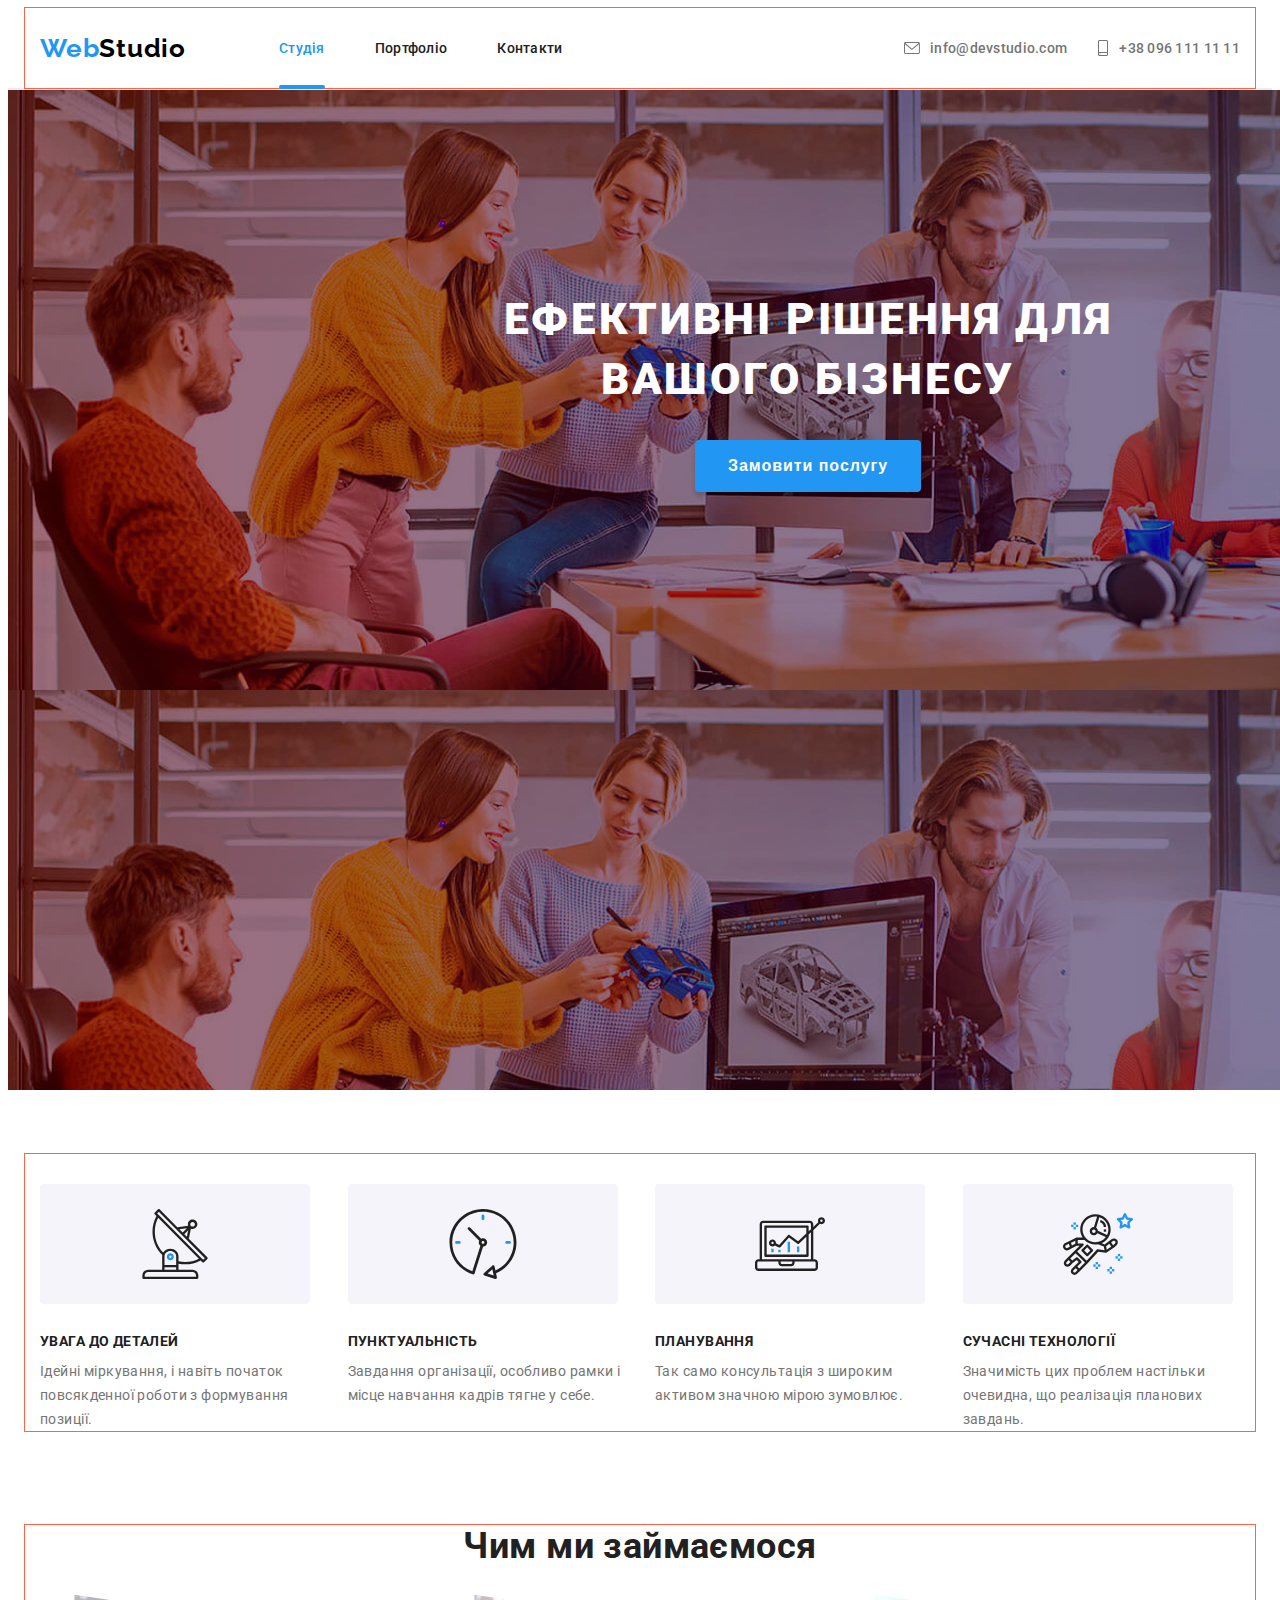
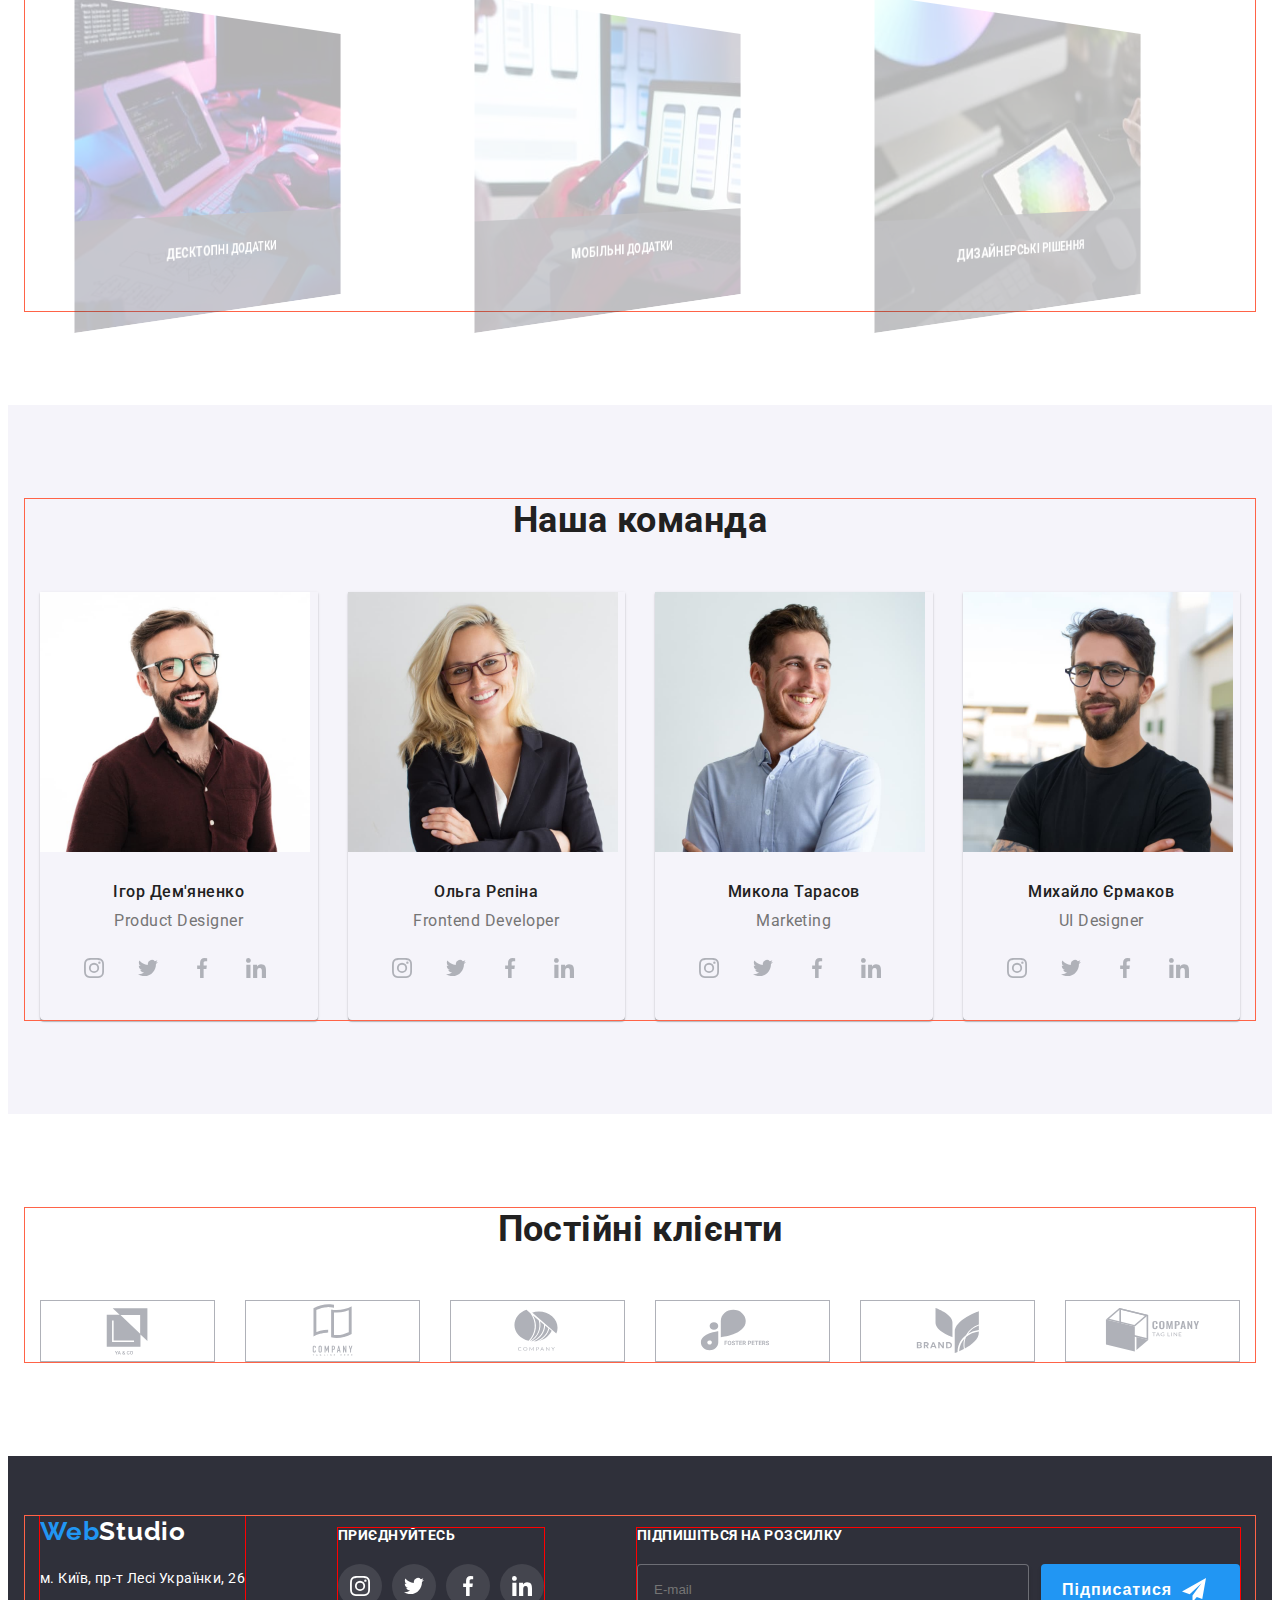
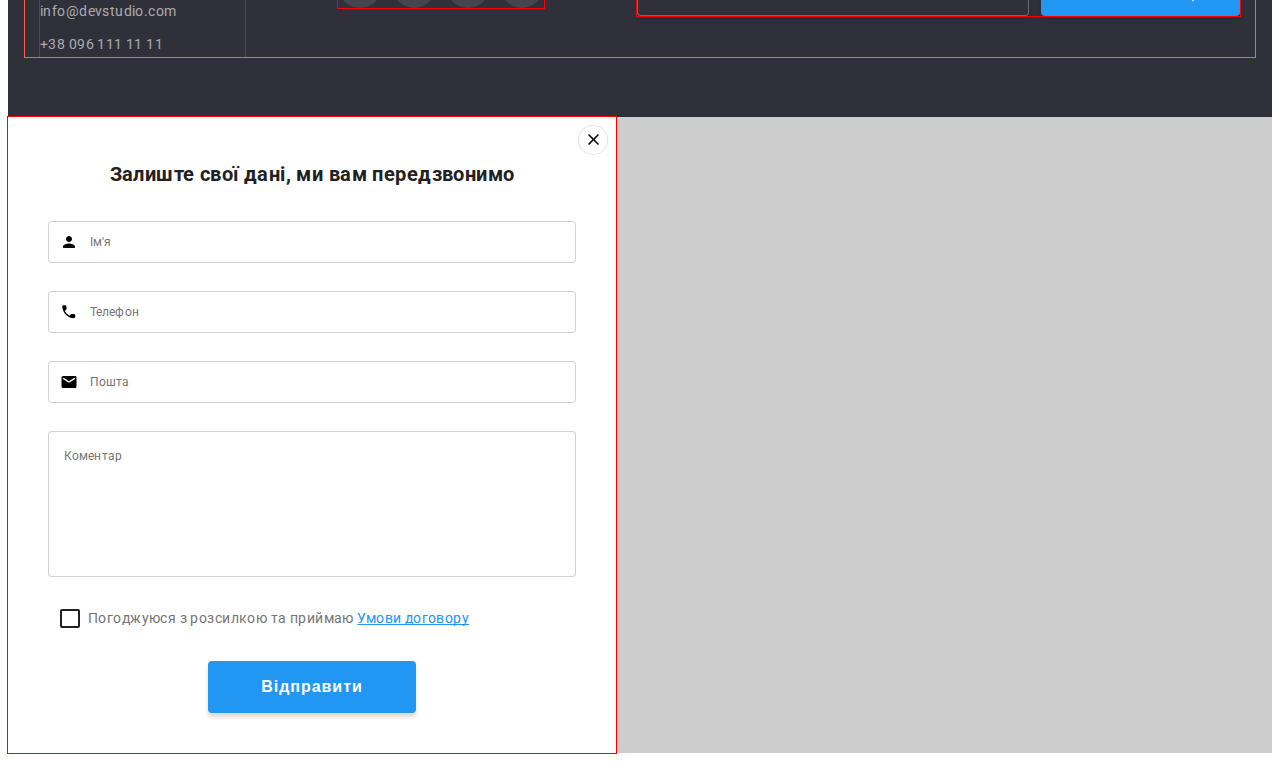
==== commit 030de3ef: "finn modal-form" ====
--- a/index.html
+++ b/index.html
@@ -665,6 +665,14 @@
       <!-- <div class="backdrop" data-modal> -->
       <div class="backdrop is-hidden" data-modal>
          <div class="modal">
+            <!-- ===== BUTTON-CLOSE ===== -->
+            <button class="modal__btn close" type="button" data-modal-close>
+               <svg class="close__ico" width="11" height="11">
+                  <use href="./images/symbol.svg#close"></use>
+               </svg>
+            </button>
+            <!-- ====== -->
+
             <!-- FORM-TITLE -->
             <!-- ===== FORM-section ===== -->
             <form action="#" class="modal__form form" autocomplete="off">
@@ -747,17 +755,10 @@
                         id="agree"
                      />
 
-                     <!-- <span class="agree-box">
-                        <svg class="check__ico" width="16" height="15">
-                           <use
-                              href="./images/symbol.svg#form-check-agree"
-                           ></use>
-                        </svg>
-                     </span> -->
                      <span class="check__svg"></span
-                     ><span class="agree__txt">
+                     ><span class="check__txt">
                         Погоджуюся з розсилкою та приймаю&nbsp<span
-                           ><a class="check-link linl" href="#"
+                           ><a class="check__link" href="#"
                               >Умови договору</a
                            ></span
                         ></span
@@ -766,17 +767,10 @@
                </div>
 
                <!-- ===== BUTTON SUBMIT ====== -->
-               <button type="submit" class="modal-btn btn">Відправити</button>
+               <button type="submit" class="form__btn btn">Відправити</button>
 
                <!-- ===================== -->
             </form>
-
-            <!-- ===== BUTTON-CLOSE-я ===== -->
-            <button class="modal-btn-close" data-modal-close>
-               <svg class="close-ico" width="11" height="11">
-                  <use href="./images/symbol.svg#close"></use>
-               </svg>
-            </button>
          </div>
       </div>
 
--- a/css/main.min.css
+++ b/css/main.min.css
@@ -1 +1 @@
-p,h1,h2,h3,h4,h5,h6{margin:0;padding:0}ul,ol{list-style:none;margin:0;padding:0}a{color:inherit;text-decoration:none}img{display:block;max-width:100%}input{padding:0}button{border:1px solid rgba(0,0,0,0)}.visually-hidden{position:absolute;width:1px;height:1px;margin:-1px;border:0;padding:0;clip:rect(0 0 0 0);overflow:hidden}body{color:#757575;background-color:#fff;font-family:"Roboto",sans-serif;font-weight:400;font-size:14px;line-height:1.7;letter-spacing:.42px}.section{padding-top:94px;padding-bottom:94px}.no-padding{padding-top:0}.container{width:1200px;padding-left:15px;padding-right:15px;margin-left:auto;margin-right:auto;outline:1px solid tomato}.btn{border-radius:4px;display:inline-block;font-weight:700;color:#fff;background-color:#2196f3;-webkit-transition:background-color 500ms cubic-bezier(0.4, 0, 0.2, 1);transition:background-color 500ms cubic-bezier(0.4, 0, 0.2, 1);cursor:pointer}.btn:focus,.btn:hover{background-color:#188ce8}.title{font-weight:700;color:#212121}.section-title{text-align:center;font-size:36px;line-height:1.17}.logo{font-family:"Raleway";font-weight:700;font-size:26px;line-height:1.19;letter-spacing:.03em;color:#2196f3}.logo__part--dark{color:#000}.logo__part--light{color:#fff}.social{display:-webkit-box;display:-ms-flexbox;display:flex;-ms-flex-wrap:wrap;flex-wrap:wrap;-webkit-box-pack:justify;-ms-flex-pack:justify;justify-content:space-between;margin-top:-10px;margin-left:-10px}.social--dark .social__link{color:#fff;background-color:rgba(255,255,255,.1)}.social__item{margin-left:10px;margin-top:10px}.social__link{display:-webkit-box;display:-ms-flexbox;display:flex;width:44px;height:44px;border-radius:50%;color:#afb1b8;-webkit-transition:all 500ms cubic-bezier(0.4, 0, 0.2, 1);transition:all 500ms cubic-bezier(0.4, 0, 0.2, 1)}.social__link:focus,.social__link:hover{color:#fff;background-color:#2196f3}.social__ico{margin:auto;fill:currentColor}.backdrop{width:100%;height:100%;background-color:rgba(0,0,0,.2)}.modal{width:528px;padding:40px;background-color:#fff;outline:1px solid red}.form__title{display:block;text-align:center;font-size:20px}.form__field{display:-webkit-box;display:-ms-flexbox;display:flex;-webkit-box-orient:vertical;-webkit-box-direction:normal;-ms-flex-direction:column;flex-direction:column;margin-top:30px}.form__field+.form__field{margin-top:28px}.form__label{position:relative;display:-webkit-box;display:-ms-flexbox;display:flex;-webkit-box-orient:vertical;-webkit-box-direction:normal;-ms-flex-direction:column;flex-direction:column}.form__label:activ{outline-color:#2196f3;border-color:#2196f3}.form__input{height:40px;padding-left:42px;border:1px solid rgba(33,33,33,.2);border-radius:4px;color:#757575}.form__input:hover{cursor:pointer;border-color:#2196f3}.form__ico{position:absolute;top:50%;left:12px;width:18px;height:18px;-webkit-transform:translateY(-50%);transform:translateY(-50%)}.form__input:hover~.form__ico{fill:#2196f3}.field__name{position:absolute;top:50%;left:42px;-webkit-transform:translateY(-50%);transform:translateY(-50%);color:#757575;font-size:12px;line-height:normal;letter-spacing:.12px;-webkit-transition:-webkit-transform 500ms cubic-bezier(0.4, 0, 0.2, 1);transition:-webkit-transform 500ms cubic-bezier(0.4, 0, 0.2, 1);transition:transform 500ms cubic-bezier(0.4, 0, 0.2, 1);transition:transform 500ms cubic-bezier(0.4, 0, 0.2, 1), -webkit-transform 500ms cubic-bezier(0.4, 0, 0.2, 1)}.form__input:not(:-moz-placeholder-shown)~.field__name{transform:translate(-42px, -39px)}.form__input:not(:-ms-input-placeholder)~.field__name{transform:translate(-42px, -39px)}.form__input:focus~.field__name,.form__input:not(:placeholder-shown)~.field__name{-webkit-transform:translate(-42px, -39px);transform:translate(-42px, -39px)}.form__comment{height:120px;resize:none;padding:12px 16px}.comment__name{display:block;position:absolute;top:25px;left:16px;-webkit-transition:-webkit-transform 500ms cubic-bezier(0.4, 0, 0.2, 1);transition:-webkit-transform 500ms cubic-bezier(0.4, 0, 0.2, 1);transition:transform 500ms cubic-bezier(0.4, 0, 0.2, 1);transition:transform 500ms cubic-bezier(0.4, 0, 0.2, 1), -webkit-transform 500ms cubic-bezier(0.4, 0, 0.2, 1)}.form__input:not(:-moz-placeholder-shown)~.comment__name{transform:translate(-15px, -44px)}.form__input:not(:-ms-input-placeholder)~.comment__name{transform:translate(-15px, -44px)}.form__input:focus~.comment__name,.form__input:not(:placeholder-shown)~.comment__name{-webkit-transform:translate(-15px, -44px);transform:translate(-15px, -44px)}.form__check{margin-top:30px}.check__label{display:-webkit-box;display:-ms-flexbox;display:flex;-webkit-box-align:center;-ms-flex-align:center;align-items:center;padding-left:12px}.check__svg{display:inline-block;width:16px;height:15px;border:2px solid #212121;border-radius:2px;background-image:url("../images/full-check.svg");background-size:cover;background-position:center;background-origin:border-box}.check__input:focus+.check__svg{outline:2px solid #2196f3}.check__input:checked+.check__svg{border-color:#2196f3;border-radius:2px;background-color:#2196f3}.agree__txt{margin-left:8px}.header{border-bottom:2px solid #ececec}.header__wrapper{display:-webkit-box;display:-ms-flexbox;display:flex;-webkit-box-pack:start;-ms-flex-pack:start;justify-content:flex-start;-webkit-box-align:center;-ms-flex-align:center;align-items:center}.main-nav{margin-left:93px}.nav-list{display:-webkit-box;display:-ms-flexbox;display:flex;-webkit-box-pack:start;-ms-flex-pack:start;justify-content:flex-start;-webkit-box-align:center;-ms-flex-align:center;align-items:center}.nav-list__item+.nav-list__item{margin-left:50px}.nav-list__link{position:relative;display:block;padding-top:32px;padding-bottom:32px;font-family:Roboto;font-weight:500;line-height:normal;letter-spacing:.28px;color:#212121;-webkit-transition:color 500ms cubic-bezier(0.4, 0, 0.2, 1);transition:color 500ms cubic-bezier(0.4, 0, 0.2, 1)}.nav-list__link.current{color:#2196f3}.nav-list__link.current:after{content:"";position:absolute;display:block;bottom:-1px;width:100%;height:4px;border-radius:2px;background-color:#2196f3}.nav-list__link:focus,.nav-list__link:hover{color:#2196f3}.contaсt__list{display:-webkit-box;display:-ms-flexbox;display:flex;margin-left:auto}.contact__item+.contact__item{margin-left:30px}.contact__link{display:-webkit-box;display:-ms-flexbox;display:flex;font-family:Roboto;font-style:normal;font-weight:500;line-height:normal;letter-spacing:.28px;color:#757575;-webkit-transition:color 500ms cubic-bezier(0.4, 0, 0.2, 1);transition:color 500ms cubic-bezier(0.4, 0, 0.2, 1)}.contact__link span{margin-left:10px}.contact__link:focus,.contact__link:hover{color:#2196f3}.contact__ico{margin:auto;fill:currentColor}.hero{padding-top:200px;padding-bottom:200px;margin-left:auto;margin-right:auto;width:1600px;height:600px;text-align:center;background-color:#9e8b8b;background-image:url(../images/hero-bg.jpg);background-size:contain;background-image:-webkit-gradient(linear, left top, right top, from(rgba(255, 0, 0, 0.2)), to(rgba(0, 0, 255, 0.1))),url(../images/hero-bg.jpg);background-image:linear-gradient(to right, rgba(255, 0, 0, 0.2), rgba(0, 0, 255, 0.1)),url(../images/hero-bg.jpg)}.hero-title{font-size:44px;font-weight:900;line-height:1.36;letter-spacing:2.64px;text-transform:uppercase;color:#fff}.hero__btn{margin-top:30px;padding:10px 32px;color:#fff;font-size:16px;font-weight:700;line-height:1.88;letter-spacing:.96px;-webkit-box-shadow:0px 4px 4px 0px rgba(0,0,0,.15);box-shadow:0px 4px 4px 0px rgba(0,0,0,.15)}.feature__list{display:-webkit-box;display:-ms-flexbox;display:flex;-ms-flex-wrap:wrap;flex-wrap:wrap;margin-left:-30px;margin-top:-30px;-webkit-perspective:1000px;perspective:1000px}.feature__item{position:relative;-ms-flex-preferred-size:calc(25% - 30px);flex-basis:calc(25% - 30px);margin-left:30px;margin-top:30px;-webkit-animation-name:rotator;animation-name:rotator;-webkit-animation-duration:3250ms;animation-duration:3250ms;-webkit-animation-timing-function:linear;animation-timing-function:linear;-webkit-animation-iteration-count:infinite;animation-iteration-count:infinite}.feature__item::before{content:"";display:block;width:270px;height:120px;border-radius:4px;background-color:#f5f4fa;background-repeat:no-repeat;background-position:center}.feature__item:nth-child(1)::before{background-image:url(../images/icons/feature01.svg)}.feature__item:nth-child(2)::before{background-image:url(../images/icons/feature02.svg)}.feature__item:nth-child(3)::before{background-image:url(../images/icons/feature03.svg)}.feature__item:nth-child(4)::before{background-image:url(../images/icons/feature04.svg)}.feature__descr{padding-top:30px}.feature__subtitle{font-size:14px;line-height:1.14;text-transform:uppercase}.feature__text{margin-top:10px}.works__list{display:-webkit-box;display:-ms-flexbox;display:flex;-ms-flex-wrap:wrap;flex-wrap:wrap;margin-top:20px;margin-left:-30px}.works__list:hover .works__thumb{opacity:1;-webkit-transform:rotateY(-360deg);transform:rotateY(-360deg)}.works-list__item{margin-top:30px;margin-left:30px;-webkit-transform-style:preserve-3d;transform-style:preserve-3d;-webkit-perspective:1000px;perspective:1000px}.works__thumb{position:relative;-webkit-transform:rotateY(45deg);transform:rotateY(45deg);opacity:.3;-webkit-transition:all 500ms cubic-bezier(0.4, 0, 0.2, 1);transition:all 500ms cubic-bezier(0.4, 0, 0.2, 1)}.works__txt{position:absolute;left:0;bottom:0;width:100%;height:70px;padding-top:27px;color:#fff;text-align:center;font-weight:700;line-height:normal;letter-spacing:.42px;text-transform:uppercase;background:rgba(47,48,58,.8)}.team{background-color:#f5f4fa}.team__list{display:-webkit-box;display:-ms-flexbox;display:flex;-ms-flex-wrap:wrap;flex-wrap:wrap;margin-top:20px;margin-left:-30px}.team-list__item{-ms-flex-preferred-size:calc(25% - 30px);flex-basis:calc(25% - 30px);margin-left:30px;margin-top:30px;-webkit-box-shadow:0px 2px 1px 0px rgba(0,0,0,.2),0px 1px 1px 0px rgba(0,0,0,.14),0px 1px 3px 0px rgba(0,0,0,.12);box-shadow:0px 2px 1px 0px rgba(0,0,0,.2),0px 1px 1px 0px rgba(0,0,0,.14),0px 1px 3px 0px rgba(0,0,0,.12);border-radius:0px 0px 4px 4px}.member__dscr{padding:30px 32px;text-align:center}.member__title{font-size:16px;font-weight:500;line-height:normal;letter-spacing:.48px}.member__txt{margin-top:10px;font-size:16px;line-height:normal;letter-spacing:.48px}.member__social-box{display:-webkit-box;display:-ms-flexbox;display:flex;margin-top:16px}.clients__list{margin-top:50px;display:-webkit-box;display:-ms-flexbox;display:flex;-ms-flex-wrap:wrap;flex-wrap:wrap;-webkit-box-pack:justify;-ms-flex-pack:justify;justify-content:space-between;-webkit-column-gap:30px;-moz-column-gap:30px;column-gap:30px;row-gap:15px}.clients__item{-ms-flex-preferred-size:calc(16.6666666667% - 30px);flex-basis:calc(16.6666666667% - 30px);-webkit-box-flex:1;-ms-flex-positive:1;flex-grow:1}.clients__link{display:-webkit-box;display:-ms-flexbox;display:flex;color:#afb1b8;border:1px solid #afb1b8;-webkit-transition:all 500ms cubic-bezier(0.4, 0, 0.2, 1),scale 500ms cubic-bezier(0.4, 0, 0.2, 1),border-color 500ms cubic-bezier(0.4, 0, 0.2, 1);transition:all 500ms cubic-bezier(0.4, 0, 0.2, 1),scale 500ms cubic-bezier(0.4, 0, 0.2, 1),border-color 500ms cubic-bezier(0.4, 0, 0.2, 1)}.clients__link:focus,.clients__link:hover{color:#2196f3;border-color:#2196f3;scale:1.03}.clients__ico{margin:auto;fill:currentColor}.footer{padding-top:60px;padding-bottom:60px;background-color:#2f303a}.footer__wrapper{display:-webkit-box;display:-ms-flexbox;display:flex;-webkit-box-align:baseline;-ms-flex-align:baseline;align-items:baseline}.footer__item{outline:1px solid red}.footer__item+.footer__item{margin-left:93px}.footer__item strong{display:block;margin:0;padding:0}.footer__address{margin-top:20px;font-style:inherit}.address__item{color:#fff}.address__item+.address__item{margin-top:9px;color:rgba(255,255,255,.6)}.footer__title{color:#fff;font-family:Roboto;font-size:14px;font-weight:700;line-height:1.14;letter-spacing:.42px;text-transform:uppercase}.footer__social-box{margin-top:20px}.footer__subscribe{-webkit-box-flex:1;-ms-flex-positive:1;flex-grow:1}.footer__form{display:-webkit-box;display:-ms-flexbox;display:flex;margin-top:20px}.subscribe__input{width:358px;padding:15px 16px;color:#fff;border:1px solid rgba(255,255,255,.3);border-radius:4px;background-color:#2f303a;-webkit-box-shadow:0px 4px 4px 0px rgba(0,0,0,.15);box-shadow:0px 4px 4px 0px rgba(0,0,0,.15)}.subscribe__btn{display:-webkit-box;display:-ms-flexbox;display:flex;-webkit-box-flex:1;-ms-flex-positive:1;flex-grow:1;-webkit-box-align:center;-ms-flex-align:center;align-items:center;margin-left:12px;padding-top:10px;padding-bottom:10px;padding-left:20px;font-size:16px;line-height:1.88;letter-spacing:.96px}.subscribe__icon{margin-left:10px}/*# sourceMappingURL=main.min.css.map */+p,h1,h2,h3,h4,h5,h6{margin:0;padding:0}ul,ol{list-style:none;margin:0;padding:0}a{color:inherit;text-decoration:none}img{display:block;max-width:100%}input{padding:0}button{border:1px solid rgba(0,0,0,0)}.visually-hidden{position:absolute;width:1px;height:1px;margin:-1px;border:0;padding:0;clip:rect(0 0 0 0);overflow:hidden}body{color:#757575;background-color:#fff;font-family:"Roboto",sans-serif;font-weight:400;font-size:14px;line-height:1.7;letter-spacing:.42px}.section{padding-top:94px;padding-bottom:94px}.no-padding{padding-top:0}.container{width:1200px;padding-left:15px;padding-right:15px;margin-left:auto;margin-right:auto;outline:1px solid tomato}.btn{display:inline-block;font-size:16px;font-weight:700;letter-spacing:.96px;line-height:1.88;color:#fff;background-color:#2196f3;border-radius:4px;-webkit-box-shadow:0px 4px 4px 0px rgba(0,0,0,.15);box-shadow:0px 4px 4px 0px rgba(0,0,0,.15);-webkit-transition:background-color 500ms cubic-bezier(0.4, 0, 0.2, 1);transition:background-color 500ms cubic-bezier(0.4, 0, 0.2, 1);cursor:pointer}.btn:focus,.btn:hover{background-color:#188ce8}.title{font-weight:700;color:#212121}.section-title{text-align:center;font-size:36px;line-height:1.17}.logo{font-family:"Raleway";font-weight:700;font-size:26px;line-height:1.19;letter-spacing:.03em;color:#2196f3}.logo__part--dark{color:#000}.logo__part--light{color:#fff}.social{display:-webkit-box;display:-ms-flexbox;display:flex;-ms-flex-wrap:wrap;flex-wrap:wrap;-webkit-box-pack:justify;-ms-flex-pack:justify;justify-content:space-between;margin-top:-10px;margin-left:-10px}.social--dark .social__link{color:#fff;background-color:rgba(255,255,255,.1)}.social__item{margin-left:10px;margin-top:10px}.social__link{display:-webkit-box;display:-ms-flexbox;display:flex;width:44px;height:44px;border-radius:50%;color:#afb1b8;-webkit-transition:all 500ms cubic-bezier(0.4, 0, 0.2, 1);transition:all 500ms cubic-bezier(0.4, 0, 0.2, 1)}.social__link:focus,.social__link:hover{color:#fff;background-color:#2196f3}.social__ico{margin:auto;fill:currentColor}.backdrop{width:100%;height:100%;background-color:rgba(0,0,0,.2)}.modal{position:relative;width:528px;padding:40px;background-color:#fff;outline:1px solid red}.modal__btn{position:absolute;top:8px;right:8px;display:-webkit-inline-box;display:-ms-inline-flexbox;display:inline-flex;width:30px;height:30px;background-color:#fff;border:1px solid rgba(0,0,0,.1);border-radius:50%;cursor:pointer;color:#000}.close__ico{fill:currentColor;margin:auto}.modal__btn:active .close__ico,.modal__btn:focus .close__ico,.modal__btn:hover .close__ico{fill:#2196f3}.form{text-align:center}.form__title{display:block;text-align:center;font-size:20px}.form__field{display:-webkit-box;display:-ms-flexbox;display:flex;-webkit-box-orient:vertical;-webkit-box-direction:normal;-ms-flex-direction:column;flex-direction:column;margin-top:30px}.form__field+.form__field{margin-top:28px}.form__label{position:relative;display:-webkit-box;display:-ms-flexbox;display:flex;-webkit-box-orient:vertical;-webkit-box-direction:normal;-ms-flex-direction:column;flex-direction:column}.form__label:activ{outline-color:#2196f3;border-color:#2196f3}.form__input{height:40px;padding-left:42px;border:1px solid rgba(33,33,33,.2);border-radius:4px;color:#757575}.form__input:hover{cursor:pointer;border-color:#2196f3}.form__ico{position:absolute;top:50%;left:12px;width:18px;height:18px;-webkit-transform:translateY(-50%);transform:translateY(-50%)}.form__input:hover~.form__ico{fill:#2196f3}.field__name{position:absolute;top:50%;left:42px;-webkit-transform:translateY(-50%);transform:translateY(-50%);color:#757575;font-size:12px;line-height:normal;letter-spacing:.12px;-webkit-transition:-webkit-transform 500ms cubic-bezier(0.4, 0, 0.2, 1);transition:-webkit-transform 500ms cubic-bezier(0.4, 0, 0.2, 1);transition:transform 500ms cubic-bezier(0.4, 0, 0.2, 1);transition:transform 500ms cubic-bezier(0.4, 0, 0.2, 1), -webkit-transform 500ms cubic-bezier(0.4, 0, 0.2, 1)}.form__input:not(:-moz-placeholder-shown)~.field__name{transform:translate(-42px, -39px)}.form__input:not(:-ms-input-placeholder)~.field__name{transform:translate(-42px, -39px)}.form__input:focus~.field__name,.form__input:not(:placeholder-shown)~.field__name{-webkit-transform:translate(-42px, -39px);transform:translate(-42px, -39px)}.form__comment{height:120px;resize:none;padding:12px 16px}.comment__name{display:block;position:absolute;top:25px;left:16px;-webkit-transition:-webkit-transform 500ms cubic-bezier(0.4, 0, 0.2, 1);transition:-webkit-transform 500ms cubic-bezier(0.4, 0, 0.2, 1);transition:transform 500ms cubic-bezier(0.4, 0, 0.2, 1);transition:transform 500ms cubic-bezier(0.4, 0, 0.2, 1), -webkit-transform 500ms cubic-bezier(0.4, 0, 0.2, 1)}.form__input:not(:-moz-placeholder-shown)~.comment__name{transform:translate(-15px, -44px)}.form__input:not(:-ms-input-placeholder)~.comment__name{transform:translate(-15px, -44px)}.form__input:focus~.comment__name,.form__input:not(:placeholder-shown)~.comment__name{-webkit-transform:translate(-15px, -44px);transform:translate(-15px, -44px)}.form__check{margin-top:30px}.check__label{display:-webkit-box;display:-ms-flexbox;display:flex;-webkit-box-align:center;-ms-flex-align:center;align-items:center;padding-left:12px}.check__svg{display:inline-block;width:16px;height:15px;border:2px solid #212121;border-radius:2px;background-image:url("../images/full-check.svg");background-size:cover;background-position:center;background-origin:border-box}.check__input:focus+.check__svg{outline:2px solid #2196f3}.check__input:checked+.check__svg{border-color:#2196f3;border-radius:2px;background-color:#2196f3}.check__txt{margin-left:8px}.check__link{color:#2196f3;text-decoration:underline;-webkit-text-decoration-skip-ink:none;text-decoration-skip-ink:none}.form__btn{margin-top:30px;padding:10px 52px}.header{border-bottom:2px solid #ececec}.header__wrapper{display:-webkit-box;display:-ms-flexbox;display:flex;-webkit-box-pack:start;-ms-flex-pack:start;justify-content:flex-start;-webkit-box-align:center;-ms-flex-align:center;align-items:center}.main-nav{margin-left:93px}.nav-list{display:-webkit-box;display:-ms-flexbox;display:flex;-webkit-box-pack:start;-ms-flex-pack:start;justify-content:flex-start;-webkit-box-align:center;-ms-flex-align:center;align-items:center}.nav-list__item+.nav-list__item{margin-left:50px}.nav-list__link{position:relative;display:block;padding-top:32px;padding-bottom:32px;font-family:Roboto;font-weight:500;line-height:normal;letter-spacing:.28px;color:#212121;-webkit-transition:color 500ms cubic-bezier(0.4, 0, 0.2, 1);transition:color 500ms cubic-bezier(0.4, 0, 0.2, 1)}.nav-list__link.current{color:#2196f3}.nav-list__link.current:after{content:"";position:absolute;display:block;bottom:-1px;width:100%;height:4px;border-radius:2px;background-color:#2196f3}.nav-list__link:focus,.nav-list__link:hover{color:#2196f3}.contaсt__list{display:-webkit-box;display:-ms-flexbox;display:flex;margin-left:auto}.contact__item+.contact__item{margin-left:30px}.contact__link{display:-webkit-box;display:-ms-flexbox;display:flex;font-family:Roboto;font-style:normal;font-weight:500;line-height:normal;letter-spacing:.28px;color:#757575;-webkit-transition:color 500ms cubic-bezier(0.4, 0, 0.2, 1);transition:color 500ms cubic-bezier(0.4, 0, 0.2, 1)}.contact__link span{margin-left:10px}.contact__link:focus,.contact__link:hover{color:#2196f3}.contact__ico{margin:auto;fill:currentColor}.hero{padding-top:200px;padding-bottom:200px;margin-left:auto;margin-right:auto;width:1600px;height:600px;text-align:center;background-color:#9e8b8b;background-image:url(../images/hero-bg.jpg);background-size:contain;background-image:-webkit-gradient(linear, left top, right top, from(rgba(255, 0, 0, 0.2)), to(rgba(0, 0, 255, 0.1))),url(../images/hero-bg.jpg);background-image:linear-gradient(to right, rgba(255, 0, 0, 0.2), rgba(0, 0, 255, 0.1)),url(../images/hero-bg.jpg)}.hero-title{font-size:44px;font-weight:900;line-height:1.36;letter-spacing:2.64px;text-transform:uppercase;color:#fff}.hero__btn{margin-top:30px;padding:10px 32px;color:#fff;-webkit-box-shadow:0px 4px 4px 0px rgba(0,0,0,.15);box-shadow:0px 4px 4px 0px rgba(0,0,0,.15)}.feature__list{display:-webkit-box;display:-ms-flexbox;display:flex;-ms-flex-wrap:wrap;flex-wrap:wrap;margin-left:-30px;margin-top:-30px;-webkit-perspective:1000px;perspective:1000px}.feature__item{position:relative;-ms-flex-preferred-size:calc(25% - 30px);flex-basis:calc(25% - 30px);margin-left:30px;margin-top:30px;-webkit-animation-name:rotator;animation-name:rotator;-webkit-animation-duration:3250ms;animation-duration:3250ms;-webkit-animation-timing-function:linear;animation-timing-function:linear;-webkit-animation-iteration-count:infinite;animation-iteration-count:infinite}.feature__item::before{content:"";display:block;width:270px;height:120px;border-radius:4px;background-color:#f5f4fa;background-repeat:no-repeat;background-position:center}.feature__item:nth-child(1)::before{background-image:url(../images/icons/feature01.svg)}.feature__item:nth-child(2)::before{background-image:url(../images/icons/feature02.svg)}.feature__item:nth-child(3)::before{background-image:url(../images/icons/feature03.svg)}.feature__item:nth-child(4)::before{background-image:url(../images/icons/feature04.svg)}.feature__descr{padding-top:30px}.feature__subtitle{font-size:14px;line-height:1.14;text-transform:uppercase}.feature__text{margin-top:10px}.works__list{display:-webkit-box;display:-ms-flexbox;display:flex;-ms-flex-wrap:wrap;flex-wrap:wrap;margin-top:20px;margin-left:-30px}.works__list:hover .works__thumb{opacity:1;-webkit-transform:rotateY(-360deg);transform:rotateY(-360deg)}.works-list__item{margin-top:30px;margin-left:30px;-webkit-transform-style:preserve-3d;transform-style:preserve-3d;-webkit-perspective:1000px;perspective:1000px}.works__thumb{position:relative;-webkit-transform:rotateY(45deg);transform:rotateY(45deg);opacity:.3;-webkit-transition:all 500ms cubic-bezier(0.4, 0, 0.2, 1);transition:all 500ms cubic-bezier(0.4, 0, 0.2, 1)}.works__txt{position:absolute;left:0;bottom:0;width:100%;height:70px;padding-top:27px;color:#fff;text-align:center;font-weight:700;line-height:normal;letter-spacing:.42px;text-transform:uppercase;background:rgba(47,48,58,.8)}.team{background-color:#f5f4fa}.team__list{display:-webkit-box;display:-ms-flexbox;display:flex;-ms-flex-wrap:wrap;flex-wrap:wrap;margin-top:20px;margin-left:-30px}.team-list__item{-ms-flex-preferred-size:calc(25% - 30px);flex-basis:calc(25% - 30px);margin-left:30px;margin-top:30px;-webkit-box-shadow:0px 2px 1px 0px rgba(0,0,0,.2),0px 1px 1px 0px rgba(0,0,0,.14),0px 1px 3px 0px rgba(0,0,0,.12);box-shadow:0px 2px 1px 0px rgba(0,0,0,.2),0px 1px 1px 0px rgba(0,0,0,.14),0px 1px 3px 0px rgba(0,0,0,.12);border-radius:0px 0px 4px 4px}.member__dscr{padding:30px 32px;text-align:center}.member__title{font-size:16px;font-weight:500;line-height:normal;letter-spacing:.48px}.member__txt{margin-top:10px;font-size:16px;line-height:normal;letter-spacing:.48px}.member__social-box{display:-webkit-box;display:-ms-flexbox;display:flex;margin-top:16px}.clients__list{margin-top:50px;display:-webkit-box;display:-ms-flexbox;display:flex;-ms-flex-wrap:wrap;flex-wrap:wrap;-webkit-box-pack:justify;-ms-flex-pack:justify;justify-content:space-between;-webkit-column-gap:30px;-moz-column-gap:30px;column-gap:30px;row-gap:15px}.clients__item{-ms-flex-preferred-size:calc(16.6666666667% - 30px);flex-basis:calc(16.6666666667% - 30px);-webkit-box-flex:1;-ms-flex-positive:1;flex-grow:1}.clients__link{display:-webkit-box;display:-ms-flexbox;display:flex;color:#afb1b8;border:1px solid #afb1b8;-webkit-transition:all 500ms cubic-bezier(0.4, 0, 0.2, 1),scale 500ms cubic-bezier(0.4, 0, 0.2, 1),border-color 500ms cubic-bezier(0.4, 0, 0.2, 1);transition:all 500ms cubic-bezier(0.4, 0, 0.2, 1),scale 500ms cubic-bezier(0.4, 0, 0.2, 1),border-color 500ms cubic-bezier(0.4, 0, 0.2, 1)}.clients__link:focus,.clients__link:hover{color:#2196f3;border-color:#2196f3;scale:1.03}.clients__ico{margin:auto;fill:currentColor}.footer{padding-top:60px;padding-bottom:60px;background-color:#2f303a}.footer__wrapper{display:-webkit-box;display:-ms-flexbox;display:flex;-webkit-box-align:baseline;-ms-flex-align:baseline;align-items:baseline}.footer__item{outline:1px solid red}.footer__item+.footer__item{margin-left:93px}.footer__item strong{display:block;margin:0;padding:0}.footer__address{margin-top:20px;font-style:inherit}.address__item{color:#fff}.address__item+.address__item{margin-top:9px;color:rgba(255,255,255,.6)}.footer__title{color:#fff;font-family:Roboto;font-size:14px;font-weight:700;line-height:1.14;letter-spacing:.42px;text-transform:uppercase}.footer__social-box{margin-top:20px}.footer__subscribe{-webkit-box-flex:1;-ms-flex-positive:1;flex-grow:1}.footer__form{display:-webkit-box;display:-ms-flexbox;display:flex;margin-top:20px}.subscribe__input{width:358px;padding:15px 16px;color:#fff;border:1px solid rgba(255,255,255,.3);border-radius:4px;background-color:#2f303a;-webkit-box-shadow:0px 4px 4px 0px rgba(0,0,0,.15);box-shadow:0px 4px 4px 0px rgba(0,0,0,.15)}.subscribe__btn{display:-webkit-box;display:-ms-flexbox;display:flex;-webkit-box-flex:1;-ms-flex-positive:1;flex-grow:1;-webkit-box-align:center;-ms-flex-align:center;align-items:center;margin-left:12px;padding-top:10px;padding-bottom:10px;padding-left:20px;font-size:16px;line-height:1.88;letter-spacing:.96px}.subscribe__icon{margin-left:10px}/*# sourceMappingURL=main.min.css.map */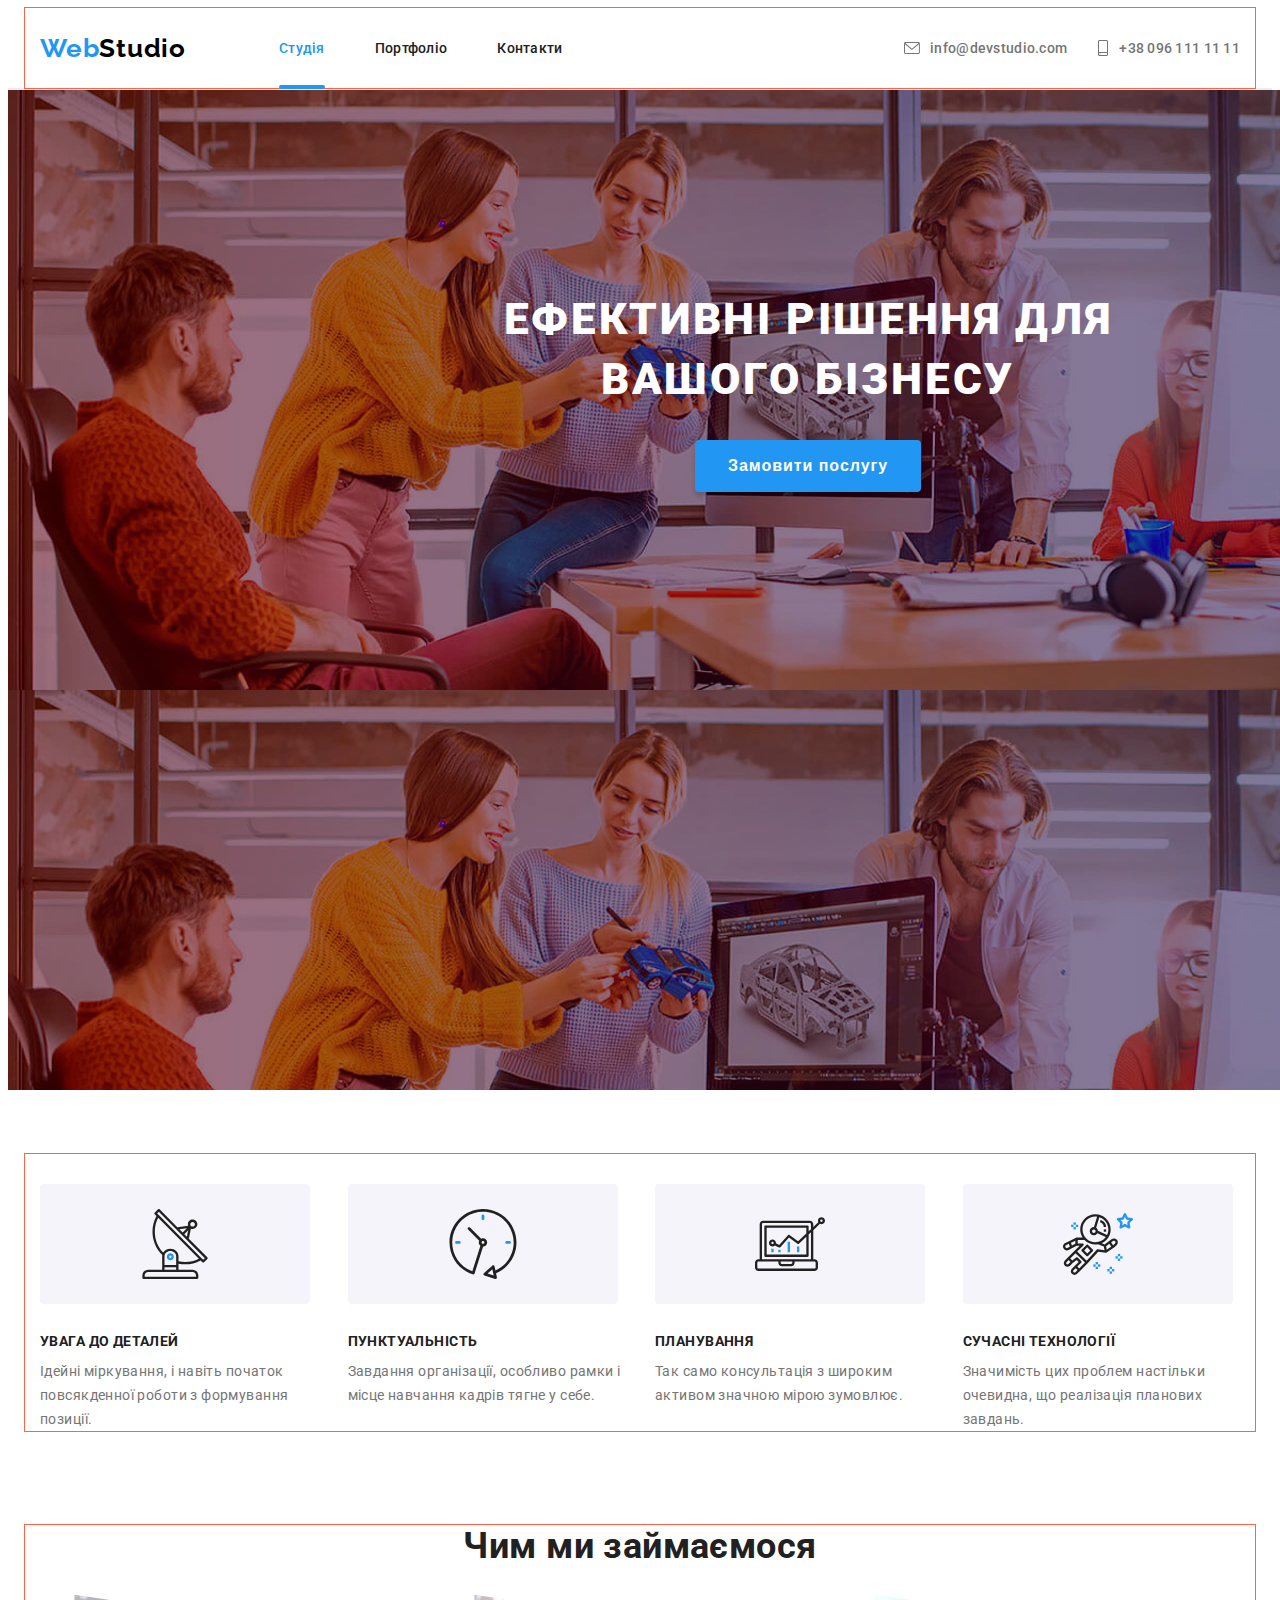
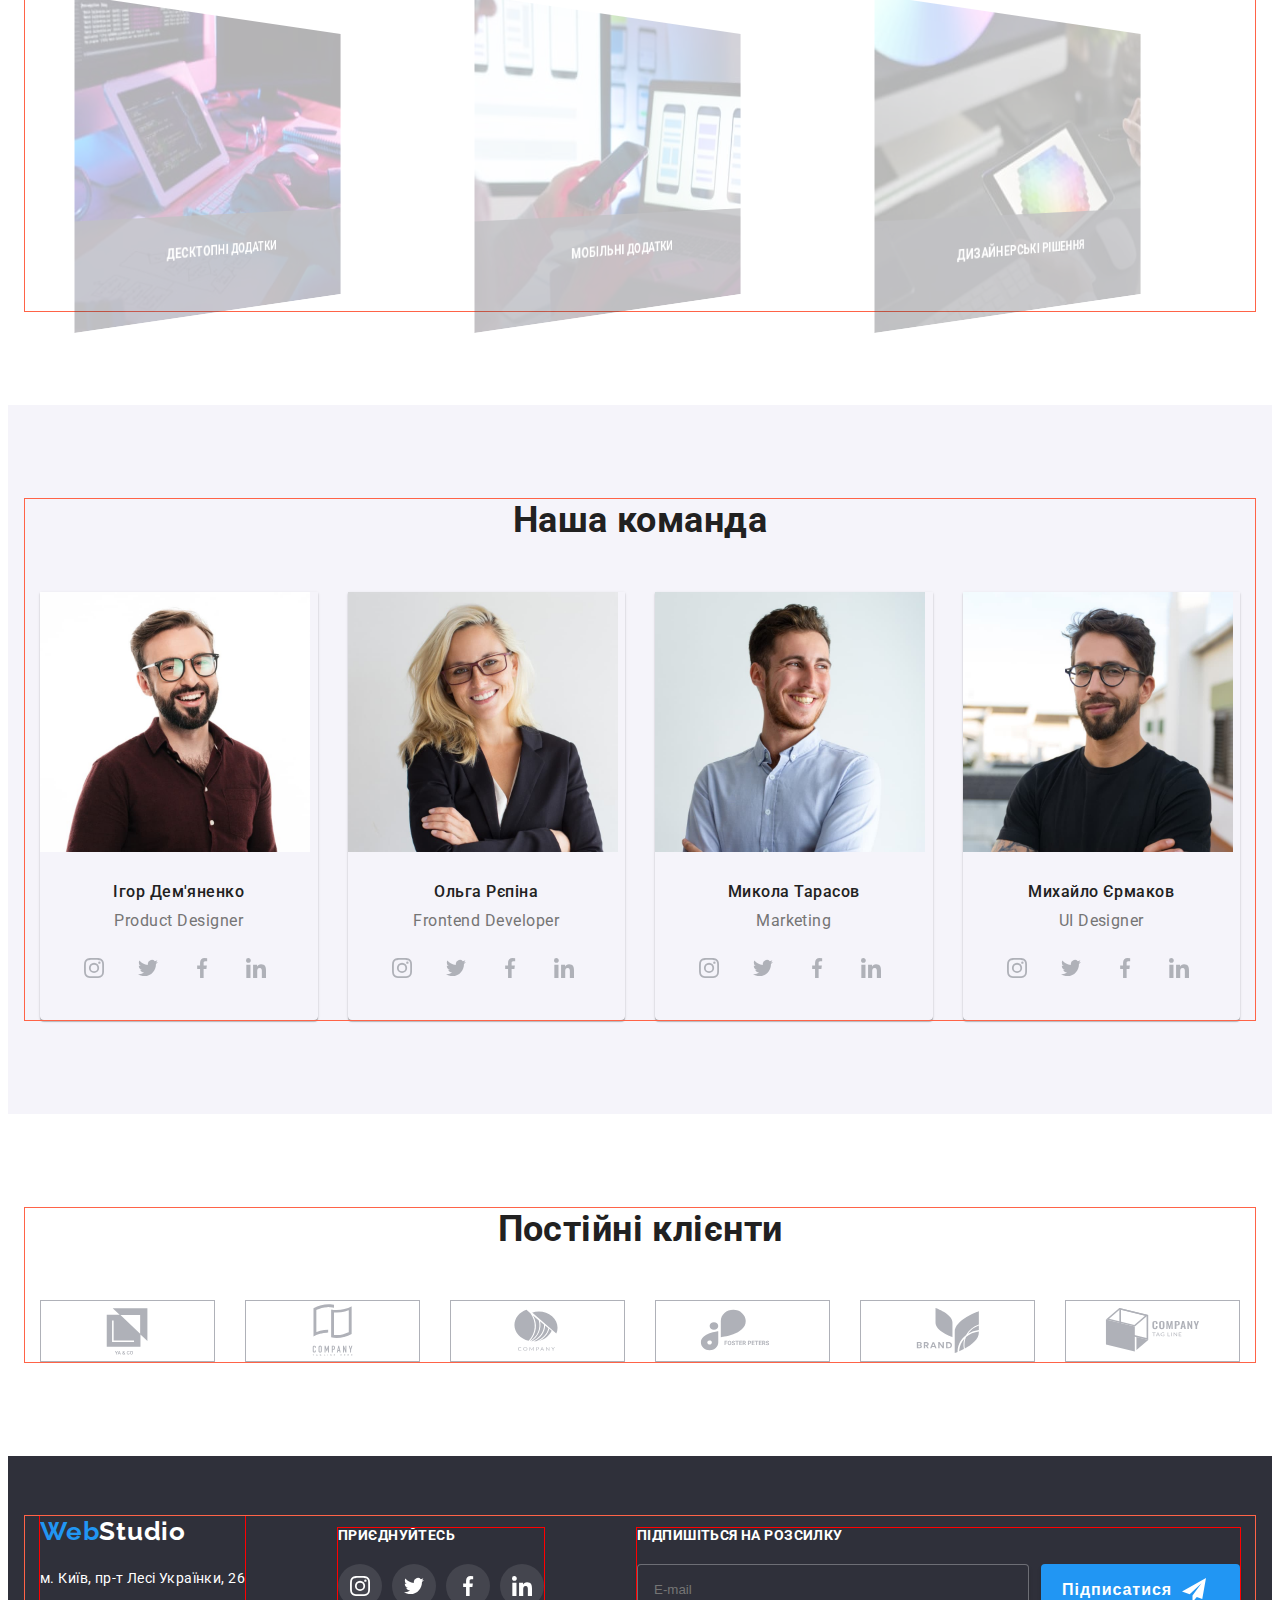
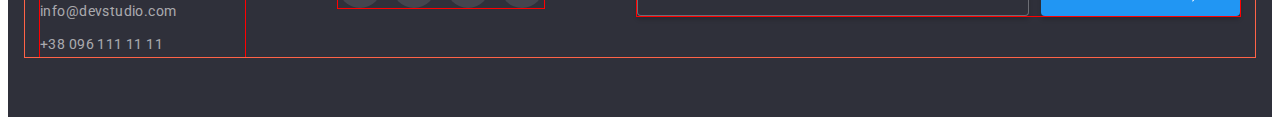
==== commit d6087171: "next" ====
--- a/index.html
+++ b/index.html
@@ -85,7 +85,10 @@
          </div>
       </header>
       <!-- header fin -->
+
+      <!-- ==== MAIN ==== -->
       <main>
+         <!-- ===== HERO ===== -->
          <section class="hero section">
             <h1 class="hero-title my-element">
                Ефективні рішення для <br />
@@ -665,14 +668,6 @@
       <!-- <div class="backdrop" data-modal> -->
       <div class="backdrop is-hidden" data-modal>
          <div class="modal">
-            <!-- ===== BUTTON-CLOSE ===== -->
-            <button class="modal__btn close" type="button" data-modal-close>
-               <svg class="close__ico" width="11" height="11">
-                  <use href="./images/symbol.svg#close"></use>
-               </svg>
-            </button>
-            <!-- ====== -->
-
             <!-- FORM-TITLE -->
             <!-- ===== FORM-section ===== -->
             <form action="#" class="modal__form form" autocomplete="off">
@@ -771,6 +766,14 @@
 
                <!-- ===================== -->
             </form>
+
+            <!-- ===== BUTTON-CLOSE ===== -->
+            <button class="modal__btn close" type="button" data-modal-close>
+               <svg class="close__ico" width="11" height="11">
+                  <use href="./images/symbol.svg#close"></use>
+               </svg>
+            </button>
+            <!-- ====== -->
          </div>
       </div>
 
--- a/css/main.min.css
+++ b/css/main.min.css
@@ -1 +1 @@
-p,h1,h2,h3,h4,h5,h6{margin:0;padding:0}ul,ol{list-style:none;margin:0;padding:0}a{color:inherit;text-decoration:none}img{display:block;max-width:100%}input{padding:0}button{border:1px solid rgba(0,0,0,0)}.visually-hidden{position:absolute;width:1px;height:1px;margin:-1px;border:0;padding:0;clip:rect(0 0 0 0);overflow:hidden}body{color:#757575;background-color:#fff;font-family:"Roboto",sans-serif;font-weight:400;font-size:14px;line-height:1.7;letter-spacing:.42px}.section{padding-top:94px;padding-bottom:94px}.no-padding{padding-top:0}.container{width:1200px;padding-left:15px;padding-right:15px;margin-left:auto;margin-right:auto;outline:1px solid tomato}.btn{display:inline-block;font-size:16px;font-weight:700;letter-spacing:.96px;line-height:1.88;color:#fff;background-color:#2196f3;border-radius:4px;-webkit-box-shadow:0px 4px 4px 0px rgba(0,0,0,.15);box-shadow:0px 4px 4px 0px rgba(0,0,0,.15);-webkit-transition:background-color 500ms cubic-bezier(0.4, 0, 0.2, 1);transition:background-color 500ms cubic-bezier(0.4, 0, 0.2, 1);cursor:pointer}.btn:focus,.btn:hover{background-color:#188ce8}.title{font-weight:700;color:#212121}.section-title{text-align:center;font-size:36px;line-height:1.17}.logo{font-family:"Raleway";font-weight:700;font-size:26px;line-height:1.19;letter-spacing:.03em;color:#2196f3}.logo__part--dark{color:#000}.logo__part--light{color:#fff}.social{display:-webkit-box;display:-ms-flexbox;display:flex;-ms-flex-wrap:wrap;flex-wrap:wrap;-webkit-box-pack:justify;-ms-flex-pack:justify;justify-content:space-between;margin-top:-10px;margin-left:-10px}.social--dark .social__link{color:#fff;background-color:rgba(255,255,255,.1)}.social__item{margin-left:10px;margin-top:10px}.social__link{display:-webkit-box;display:-ms-flexbox;display:flex;width:44px;height:44px;border-radius:50%;color:#afb1b8;-webkit-transition:all 500ms cubic-bezier(0.4, 0, 0.2, 1);transition:all 500ms cubic-bezier(0.4, 0, 0.2, 1)}.social__link:focus,.social__link:hover{color:#fff;background-color:#2196f3}.social__ico{margin:auto;fill:currentColor}.backdrop{width:100%;height:100%;background-color:rgba(0,0,0,.2)}.modal{position:relative;width:528px;padding:40px;background-color:#fff;outline:1px solid red}.modal__btn{position:absolute;top:8px;right:8px;display:-webkit-inline-box;display:-ms-inline-flexbox;display:inline-flex;width:30px;height:30px;background-color:#fff;border:1px solid rgba(0,0,0,.1);border-radius:50%;cursor:pointer;color:#000}.close__ico{fill:currentColor;margin:auto}.modal__btn:active .close__ico,.modal__btn:focus .close__ico,.modal__btn:hover .close__ico{fill:#2196f3}.form{text-align:center}.form__title{display:block;text-align:center;font-size:20px}.form__field{display:-webkit-box;display:-ms-flexbox;display:flex;-webkit-box-orient:vertical;-webkit-box-direction:normal;-ms-flex-direction:column;flex-direction:column;margin-top:30px}.form__field+.form__field{margin-top:28px}.form__label{position:relative;display:-webkit-box;display:-ms-flexbox;display:flex;-webkit-box-orient:vertical;-webkit-box-direction:normal;-ms-flex-direction:column;flex-direction:column}.form__label:activ{outline-color:#2196f3;border-color:#2196f3}.form__input{height:40px;padding-left:42px;border:1px solid rgba(33,33,33,.2);border-radius:4px;color:#757575}.form__input:hover{cursor:pointer;border-color:#2196f3}.form__ico{position:absolute;top:50%;left:12px;width:18px;height:18px;-webkit-transform:translateY(-50%);transform:translateY(-50%)}.form__input:hover~.form__ico{fill:#2196f3}.field__name{position:absolute;top:50%;left:42px;-webkit-transform:translateY(-50%);transform:translateY(-50%);color:#757575;font-size:12px;line-height:normal;letter-spacing:.12px;-webkit-transition:-webkit-transform 500ms cubic-bezier(0.4, 0, 0.2, 1);transition:-webkit-transform 500ms cubic-bezier(0.4, 0, 0.2, 1);transition:transform 500ms cubic-bezier(0.4, 0, 0.2, 1);transition:transform 500ms cubic-bezier(0.4, 0, 0.2, 1), -webkit-transform 500ms cubic-bezier(0.4, 0, 0.2, 1)}.form__input:not(:-moz-placeholder-shown)~.field__name{transform:translate(-42px, -39px)}.form__input:not(:-ms-input-placeholder)~.field__name{transform:translate(-42px, -39px)}.form__input:focus~.field__name,.form__input:not(:placeholder-shown)~.field__name{-webkit-transform:translate(-42px, -39px);transform:translate(-42px, -39px)}.form__comment{height:120px;resize:none;padding:12px 16px}.comment__name{display:block;position:absolute;top:25px;left:16px;-webkit-transition:-webkit-transform 500ms cubic-bezier(0.4, 0, 0.2, 1);transition:-webkit-transform 500ms cubic-bezier(0.4, 0, 0.2, 1);transition:transform 500ms cubic-bezier(0.4, 0, 0.2, 1);transition:transform 500ms cubic-bezier(0.4, 0, 0.2, 1), -webkit-transform 500ms cubic-bezier(0.4, 0, 0.2, 1)}.form__input:not(:-moz-placeholder-shown)~.comment__name{transform:translate(-15px, -44px)}.form__input:not(:-ms-input-placeholder)~.comment__name{transform:translate(-15px, -44px)}.form__input:focus~.comment__name,.form__input:not(:placeholder-shown)~.comment__name{-webkit-transform:translate(-15px, -44px);transform:translate(-15px, -44px)}.form__check{margin-top:30px}.check__label{display:-webkit-box;display:-ms-flexbox;display:flex;-webkit-box-align:center;-ms-flex-align:center;align-items:center;padding-left:12px}.check__svg{display:inline-block;width:16px;height:15px;border:2px solid #212121;border-radius:2px;background-image:url("../images/full-check.svg");background-size:cover;background-position:center;background-origin:border-box}.check__input:focus+.check__svg{outline:2px solid #2196f3}.check__input:checked+.check__svg{border-color:#2196f3;border-radius:2px;background-color:#2196f3}.check__txt{margin-left:8px}.check__link{color:#2196f3;text-decoration:underline;-webkit-text-decoration-skip-ink:none;text-decoration-skip-ink:none}.form__btn{margin-top:30px;padding:10px 52px}.header{border-bottom:2px solid #ececec}.header__wrapper{display:-webkit-box;display:-ms-flexbox;display:flex;-webkit-box-pack:start;-ms-flex-pack:start;justify-content:flex-start;-webkit-box-align:center;-ms-flex-align:center;align-items:center}.main-nav{margin-left:93px}.nav-list{display:-webkit-box;display:-ms-flexbox;display:flex;-webkit-box-pack:start;-ms-flex-pack:start;justify-content:flex-start;-webkit-box-align:center;-ms-flex-align:center;align-items:center}.nav-list__item+.nav-list__item{margin-left:50px}.nav-list__link{position:relative;display:block;padding-top:32px;padding-bottom:32px;font-family:Roboto;font-weight:500;line-height:normal;letter-spacing:.28px;color:#212121;-webkit-transition:color 500ms cubic-bezier(0.4, 0, 0.2, 1);transition:color 500ms cubic-bezier(0.4, 0, 0.2, 1)}.nav-list__link.current{color:#2196f3}.nav-list__link.current:after{content:"";position:absolute;display:block;bottom:-1px;width:100%;height:4px;border-radius:2px;background-color:#2196f3}.nav-list__link:focus,.nav-list__link:hover{color:#2196f3}.contaсt__list{display:-webkit-box;display:-ms-flexbox;display:flex;margin-left:auto}.contact__item+.contact__item{margin-left:30px}.contact__link{display:-webkit-box;display:-ms-flexbox;display:flex;font-family:Roboto;font-style:normal;font-weight:500;line-height:normal;letter-spacing:.28px;color:#757575;-webkit-transition:color 500ms cubic-bezier(0.4, 0, 0.2, 1);transition:color 500ms cubic-bezier(0.4, 0, 0.2, 1)}.contact__link span{margin-left:10px}.contact__link:focus,.contact__link:hover{color:#2196f3}.contact__ico{margin:auto;fill:currentColor}.hero{padding-top:200px;padding-bottom:200px;margin-left:auto;margin-right:auto;width:1600px;height:600px;text-align:center;background-color:#9e8b8b;background-image:url(../images/hero-bg.jpg);background-size:contain;background-image:-webkit-gradient(linear, left top, right top, from(rgba(255, 0, 0, 0.2)), to(rgba(0, 0, 255, 0.1))),url(../images/hero-bg.jpg);background-image:linear-gradient(to right, rgba(255, 0, 0, 0.2), rgba(0, 0, 255, 0.1)),url(../images/hero-bg.jpg)}.hero-title{font-size:44px;font-weight:900;line-height:1.36;letter-spacing:2.64px;text-transform:uppercase;color:#fff}.hero__btn{margin-top:30px;padding:10px 32px;color:#fff;-webkit-box-shadow:0px 4px 4px 0px rgba(0,0,0,.15);box-shadow:0px 4px 4px 0px rgba(0,0,0,.15)}.feature__list{display:-webkit-box;display:-ms-flexbox;display:flex;-ms-flex-wrap:wrap;flex-wrap:wrap;margin-left:-30px;margin-top:-30px;-webkit-perspective:1000px;perspective:1000px}.feature__item{position:relative;-ms-flex-preferred-size:calc(25% - 30px);flex-basis:calc(25% - 30px);margin-left:30px;margin-top:30px;-webkit-animation-name:rotator;animation-name:rotator;-webkit-animation-duration:3250ms;animation-duration:3250ms;-webkit-animation-timing-function:linear;animation-timing-function:linear;-webkit-animation-iteration-count:infinite;animation-iteration-count:infinite}.feature__item::before{content:"";display:block;width:270px;height:120px;border-radius:4px;background-color:#f5f4fa;background-repeat:no-repeat;background-position:center}.feature__item:nth-child(1)::before{background-image:url(../images/icons/feature01.svg)}.feature__item:nth-child(2)::before{background-image:url(../images/icons/feature02.svg)}.feature__item:nth-child(3)::before{background-image:url(../images/icons/feature03.svg)}.feature__item:nth-child(4)::before{background-image:url(../images/icons/feature04.svg)}.feature__descr{padding-top:30px}.feature__subtitle{font-size:14px;line-height:1.14;text-transform:uppercase}.feature__text{margin-top:10px}.works__list{display:-webkit-box;display:-ms-flexbox;display:flex;-ms-flex-wrap:wrap;flex-wrap:wrap;margin-top:20px;margin-left:-30px}.works__list:hover .works__thumb{opacity:1;-webkit-transform:rotateY(-360deg);transform:rotateY(-360deg)}.works-list__item{margin-top:30px;margin-left:30px;-webkit-transform-style:preserve-3d;transform-style:preserve-3d;-webkit-perspective:1000px;perspective:1000px}.works__thumb{position:relative;-webkit-transform:rotateY(45deg);transform:rotateY(45deg);opacity:.3;-webkit-transition:all 500ms cubic-bezier(0.4, 0, 0.2, 1);transition:all 500ms cubic-bezier(0.4, 0, 0.2, 1)}.works__txt{position:absolute;left:0;bottom:0;width:100%;height:70px;padding-top:27px;color:#fff;text-align:center;font-weight:700;line-height:normal;letter-spacing:.42px;text-transform:uppercase;background:rgba(47,48,58,.8)}.team{background-color:#f5f4fa}.team__list{display:-webkit-box;display:-ms-flexbox;display:flex;-ms-flex-wrap:wrap;flex-wrap:wrap;margin-top:20px;margin-left:-30px}.team-list__item{-ms-flex-preferred-size:calc(25% - 30px);flex-basis:calc(25% - 30px);margin-left:30px;margin-top:30px;-webkit-box-shadow:0px 2px 1px 0px rgba(0,0,0,.2),0px 1px 1px 0px rgba(0,0,0,.14),0px 1px 3px 0px rgba(0,0,0,.12);box-shadow:0px 2px 1px 0px rgba(0,0,0,.2),0px 1px 1px 0px rgba(0,0,0,.14),0px 1px 3px 0px rgba(0,0,0,.12);border-radius:0px 0px 4px 4px}.member__dscr{padding:30px 32px;text-align:center}.member__title{font-size:16px;font-weight:500;line-height:normal;letter-spacing:.48px}.member__txt{margin-top:10px;font-size:16px;line-height:normal;letter-spacing:.48px}.member__social-box{display:-webkit-box;display:-ms-flexbox;display:flex;margin-top:16px}.clients__list{margin-top:50px;display:-webkit-box;display:-ms-flexbox;display:flex;-ms-flex-wrap:wrap;flex-wrap:wrap;-webkit-box-pack:justify;-ms-flex-pack:justify;justify-content:space-between;-webkit-column-gap:30px;-moz-column-gap:30px;column-gap:30px;row-gap:15px}.clients__item{-ms-flex-preferred-size:calc(16.6666666667% - 30px);flex-basis:calc(16.6666666667% - 30px);-webkit-box-flex:1;-ms-flex-positive:1;flex-grow:1}.clients__link{display:-webkit-box;display:-ms-flexbox;display:flex;color:#afb1b8;border:1px solid #afb1b8;-webkit-transition:all 500ms cubic-bezier(0.4, 0, 0.2, 1),scale 500ms cubic-bezier(0.4, 0, 0.2, 1),border-color 500ms cubic-bezier(0.4, 0, 0.2, 1);transition:all 500ms cubic-bezier(0.4, 0, 0.2, 1),scale 500ms cubic-bezier(0.4, 0, 0.2, 1),border-color 500ms cubic-bezier(0.4, 0, 0.2, 1)}.clients__link:focus,.clients__link:hover{color:#2196f3;border-color:#2196f3;scale:1.03}.clients__ico{margin:auto;fill:currentColor}.footer{padding-top:60px;padding-bottom:60px;background-color:#2f303a}.footer__wrapper{display:-webkit-box;display:-ms-flexbox;display:flex;-webkit-box-align:baseline;-ms-flex-align:baseline;align-items:baseline}.footer__item{outline:1px solid red}.footer__item+.footer__item{margin-left:93px}.footer__item strong{display:block;margin:0;padding:0}.footer__address{margin-top:20px;font-style:inherit}.address__item{color:#fff}.address__item+.address__item{margin-top:9px;color:rgba(255,255,255,.6)}.footer__title{color:#fff;font-family:Roboto;font-size:14px;font-weight:700;line-height:1.14;letter-spacing:.42px;text-transform:uppercase}.footer__social-box{margin-top:20px}.footer__subscribe{-webkit-box-flex:1;-ms-flex-positive:1;flex-grow:1}.footer__form{display:-webkit-box;display:-ms-flexbox;display:flex;margin-top:20px}.subscribe__input{width:358px;padding:15px 16px;color:#fff;border:1px solid rgba(255,255,255,.3);border-radius:4px;background-color:#2f303a;-webkit-box-shadow:0px 4px 4px 0px rgba(0,0,0,.15);box-shadow:0px 4px 4px 0px rgba(0,0,0,.15)}.subscribe__btn{display:-webkit-box;display:-ms-flexbox;display:flex;-webkit-box-flex:1;-ms-flex-positive:1;flex-grow:1;-webkit-box-align:center;-ms-flex-align:center;align-items:center;margin-left:12px;padding-top:10px;padding-bottom:10px;padding-left:20px;font-size:16px;line-height:1.88;letter-spacing:.96px}.subscribe__icon{margin-left:10px}/*# sourceMappingURL=main.min.css.map */+p,h1,h2,h3,h4,h5,h6{margin:0;padding:0}ul,ol{list-style:none;margin:0;padding:0}a{color:inherit;text-decoration:none}img{display:block;max-width:100%}input{padding:0}button{border:1px solid rgba(0,0,0,0)}.visually-hidden{position:absolute;width:1px;height:1px;margin:-1px;border:0;padding:0;clip:rect(0 0 0 0);overflow:hidden}body{color:#757575;background-color:#fff;font-family:"Roboto",sans-serif;font-weight:400;font-size:14px;line-height:1.7;letter-spacing:.42px}.section{padding-top:94px;padding-bottom:94px}.no-padding{padding-top:0}.container{width:1200px;padding-left:15px;padding-right:15px;margin-left:auto;margin-right:auto;outline:1px solid tomato}.btn{display:inline-block;font-size:16px;font-weight:700;letter-spacing:.96px;line-height:1.88;color:#fff;background-color:#2196f3;border-radius:4px;-webkit-box-shadow:0px 4px 4px 0px rgba(0,0,0,.15);box-shadow:0px 4px 4px 0px rgba(0,0,0,.15);-webkit-transition:background-color 500ms cubic-bezier(0.4, 0, 0.2, 1);transition:background-color 500ms cubic-bezier(0.4, 0, 0.2, 1);cursor:pointer}.btn:focus,.btn:hover{background-color:#188ce8}.title{font-weight:700;color:#212121}.section-title{text-align:center;font-size:36px;line-height:1.17}.logo{font-family:"Raleway";font-weight:700;font-size:26px;line-height:1.19;letter-spacing:.03em;color:#2196f3}.logo__part--dark{color:#000}.logo__part--light{color:#fff}.social{display:-webkit-box;display:-ms-flexbox;display:flex;-ms-flex-wrap:wrap;flex-wrap:wrap;-webkit-box-pack:justify;-ms-flex-pack:justify;justify-content:space-between;margin-top:-10px;margin-left:-10px}.social--dark .social__link{color:#fff;background-color:rgba(255,255,255,.1)}.social__item{margin-left:10px;margin-top:10px}.social__link{display:-webkit-box;display:-ms-flexbox;display:flex;width:44px;height:44px;border-radius:50%;color:#afb1b8;-webkit-transition:all 500ms cubic-bezier(0.4, 0, 0.2, 1);transition:all 500ms cubic-bezier(0.4, 0, 0.2, 1)}.social__link:focus,.social__link:hover{color:#fff;background-color:#2196f3}.social__ico{margin:auto;fill:currentColor}.backdrop{position:fixed;top:0;left:0;width:100%;height:100%;background-color:rgba(0,0,0,.2);opacity:1;-webkit-transition:opacity 3250ms cubic-bezier(0.175, 0.885, 0.32, 1.275);transition:opacity 3250ms cubic-bezier(0.175, 0.885, 0.32, 1.275);-webkit-transform-style:preserve-3d;transform-style:preserve-3d;-webkit-perspective:900px;perspective:900px}.backdrop.is-hidden{opacity:0;pointer-events:none}.modal{position:absolute;top:50%;left:50%;width:528px;padding:40px;-webkit-transform:translate(-50%, -50%) scale(1) rotateZ(0deg);transform:translate(-50%, -50%) scale(1) rotateZ(0deg);background-color:#fff;border-radius:4px;-webkit-box-shadow:0px 2px 1px 0px rgba(0,0,0,.2),0px 1px 1px 0px rgba(0,0,0,.14),0px 1px 3px 0px rgba(0,0,0,.12);box-shadow:0px 2px 1px 0px rgba(0,0,0,.2),0px 1px 1px 0px rgba(0,0,0,.14),0px 1px 3px 0px rgba(0,0,0,.12);-webkit-transition:-webkit-transform 500ms cubic-bezier(0.4, 0, 0.2, 1);transition:-webkit-transform 500ms cubic-bezier(0.4, 0, 0.2, 1);transition:transform 500ms cubic-bezier(0.4, 0, 0.2, 1);transition:transform 500ms cubic-bezier(0.4, 0, 0.2, 1), -webkit-transform 500ms cubic-bezier(0.4, 0, 0.2, 1);outline:1px solid red}.backdrop.is-hidden .modal{-webkit-transform:translate(-50%, -50%) scale(0) rotateZ(-630deg);transform:translate(-50%, -50%) scale(0) rotateZ(-630deg)}.modal__btn{position:absolute;top:8px;right:8px;display:-webkit-inline-box;display:-ms-inline-flexbox;display:inline-flex;width:30px;height:30px;background-color:#fff;border:1px solid rgba(0,0,0,.1);border-radius:50%;cursor:pointer;color:#000}.close__ico{fill:currentColor;margin:auto}.modal__btn:active .close__ico,.modal__btn:focus .close__ico,.modal__btn:hover .close__ico{fill:#2196f3}.form{text-align:center}.form__title{display:block;text-align:center;font-size:20px}.form__field{display:-webkit-box;display:-ms-flexbox;display:flex;-webkit-box-orient:vertical;-webkit-box-direction:normal;-ms-flex-direction:column;flex-direction:column;margin-top:30px}.form__field+.form__field{margin-top:28px}.form__label{position:relative;display:-webkit-box;display:-ms-flexbox;display:flex;-webkit-box-orient:vertical;-webkit-box-direction:normal;-ms-flex-direction:column;flex-direction:column}.form__label:activ{outline-color:#2196f3;border-color:#2196f3}.form__input{height:40px;padding-left:42px;border:1px solid rgba(33,33,33,.2);border-radius:4px;color:#757575}.form__input:hover{cursor:pointer;border-color:#2196f3}.form__ico{position:absolute;top:50%;left:12px;width:18px;height:18px;-webkit-transform:translateY(-50%);transform:translateY(-50%)}.form__input:hover~.form__ico{fill:#2196f3}.field__name{position:absolute;top:50%;left:42px;-webkit-transform:translateY(-50%);transform:translateY(-50%);color:#757575;font-size:12px;line-height:normal;letter-spacing:.12px;-webkit-transition:-webkit-transform 500ms cubic-bezier(0.4, 0, 0.2, 1);transition:-webkit-transform 500ms cubic-bezier(0.4, 0, 0.2, 1);transition:transform 500ms cubic-bezier(0.4, 0, 0.2, 1);transition:transform 500ms cubic-bezier(0.4, 0, 0.2, 1), -webkit-transform 500ms cubic-bezier(0.4, 0, 0.2, 1)}.form__input:not(:-moz-placeholder-shown)~.field__name{transform:translate(-42px, -39px)}.form__input:not(:-ms-input-placeholder)~.field__name{transform:translate(-42px, -39px)}.form__input:focus~.field__name,.form__input:not(:placeholder-shown)~.field__name{-webkit-transform:translate(-42px, -39px);transform:translate(-42px, -39px)}.form__comment{height:120px;resize:none;padding:12px 16px}.comment__name{display:block;position:absolute;top:25px;left:16px;-webkit-transition:-webkit-transform 500ms cubic-bezier(0.4, 0, 0.2, 1);transition:-webkit-transform 500ms cubic-bezier(0.4, 0, 0.2, 1);transition:transform 500ms cubic-bezier(0.4, 0, 0.2, 1);transition:transform 500ms cubic-bezier(0.4, 0, 0.2, 1), -webkit-transform 500ms cubic-bezier(0.4, 0, 0.2, 1)}.form__input:not(:-moz-placeholder-shown)~.comment__name{transform:translate(-15px, -44px)}.form__input:not(:-ms-input-placeholder)~.comment__name{transform:translate(-15px, -44px)}.form__input:focus~.comment__name,.form__input:not(:placeholder-shown)~.comment__name{-webkit-transform:translate(-15px, -44px);transform:translate(-15px, -44px)}.form__check{margin-top:30px}.check__label{display:-webkit-box;display:-ms-flexbox;display:flex;-webkit-box-align:center;-ms-flex-align:center;align-items:center;padding-left:12px}.check__svg{display:inline-block;width:16px;height:15px;border:2px solid #212121;border-radius:2px;background-image:url("../images/full-check.svg");background-size:cover;background-position:center;background-origin:border-box}.check__input:focus+.check__svg{outline:2px solid #2196f3}.check__input:checked+.check__svg{border-color:#2196f3;border-radius:2px;background-color:#2196f3}.check__txt{margin-left:8px}.check__link{color:#2196f3;text-decoration:underline;-webkit-text-decoration-skip-ink:none;text-decoration-skip-ink:none}.form__btn{margin-top:30px;padding:10px 52px}.header{border-bottom:2px solid #ececec}.header__wrapper{display:-webkit-box;display:-ms-flexbox;display:flex;-webkit-box-pack:start;-ms-flex-pack:start;justify-content:flex-start;-webkit-box-align:center;-ms-flex-align:center;align-items:center}.main-nav{margin-left:93px}.nav-list{display:-webkit-box;display:-ms-flexbox;display:flex;-webkit-box-pack:start;-ms-flex-pack:start;justify-content:flex-start;-webkit-box-align:center;-ms-flex-align:center;align-items:center}.nav-list__item+.nav-list__item{margin-left:50px}.nav-list__link{position:relative;display:block;padding-top:32px;padding-bottom:32px;font-family:Roboto;font-weight:500;line-height:normal;letter-spacing:.28px;color:#212121;-webkit-transition:color 500ms cubic-bezier(0.4, 0, 0.2, 1);transition:color 500ms cubic-bezier(0.4, 0, 0.2, 1)}.nav-list__link.current{color:#2196f3}.nav-list__link.current:after{content:"";position:absolute;display:block;bottom:-1px;width:100%;height:4px;border-radius:2px;background-color:#2196f3}.nav-list__link:focus,.nav-list__link:hover{color:#2196f3}.contaсt__list{display:-webkit-box;display:-ms-flexbox;display:flex;margin-left:auto}.contact__item+.contact__item{margin-left:30px}.contact__link{display:-webkit-box;display:-ms-flexbox;display:flex;font-family:Roboto;font-style:normal;font-weight:500;line-height:normal;letter-spacing:.28px;color:#757575;-webkit-transition:color 500ms cubic-bezier(0.4, 0, 0.2, 1);transition:color 500ms cubic-bezier(0.4, 0, 0.2, 1)}.contact__link span{margin-left:10px}.contact__link:focus,.contact__link:hover{color:#2196f3}.contact__ico{margin:auto;fill:currentColor}.hero{padding-top:200px;padding-bottom:200px;margin-left:auto;margin-right:auto;width:1600px;height:600px;text-align:center;background-color:#9e8b8b;background-image:url(../images/hero-bg.jpg);background-size:contain;background-image:-webkit-gradient(linear, left top, right top, from(rgba(255, 0, 0, 0.2)), to(rgba(0, 0, 255, 0.1))),url(../images/hero-bg.jpg);background-image:linear-gradient(to right, rgba(255, 0, 0, 0.2), rgba(0, 0, 255, 0.1)),url(../images/hero-bg.jpg)}.hero-title{font-size:44px;font-weight:900;line-height:1.36;letter-spacing:2.64px;text-transform:uppercase;color:#fff}.hero__btn{margin-top:30px;padding:10px 32px;color:#fff;-webkit-box-shadow:0px 4px 4px 0px rgba(0,0,0,.15);box-shadow:0px 4px 4px 0px rgba(0,0,0,.15)}.feature__list{display:-webkit-box;display:-ms-flexbox;display:flex;-ms-flex-wrap:wrap;flex-wrap:wrap;margin-left:-30px;margin-top:-30px;-webkit-perspective:1000px;perspective:1000px}.feature__item{position:relative;-ms-flex-preferred-size:calc(25% - 30px);flex-basis:calc(25% - 30px);margin-left:30px;margin-top:30px;-webkit-animation-name:rotator;animation-name:rotator;-webkit-animation-duration:3250ms;animation-duration:3250ms;-webkit-animation-timing-function:linear;animation-timing-function:linear;-webkit-animation-iteration-count:infinite;animation-iteration-count:infinite}.feature__item::before{content:"";display:block;width:270px;height:120px;border-radius:4px;background-color:#f5f4fa;background-repeat:no-repeat;background-position:center}.feature__item:nth-child(1)::before{background-image:url(../images/icons/feature01.svg)}.feature__item:nth-child(2)::before{background-image:url(../images/icons/feature02.svg)}.feature__item:nth-child(3)::before{background-image:url(../images/icons/feature03.svg)}.feature__item:nth-child(4)::before{background-image:url(../images/icons/feature04.svg)}.feature__descr{padding-top:30px}.feature__subtitle{font-size:14px;line-height:1.14;text-transform:uppercase}.feature__text{margin-top:10px}.works__list{display:-webkit-box;display:-ms-flexbox;display:flex;-ms-flex-wrap:wrap;flex-wrap:wrap;margin-top:20px;margin-left:-30px}.works__list:hover .works__thumb{opacity:1;-webkit-transform:rotateY(-360deg);transform:rotateY(-360deg)}.works-list__item{margin-top:30px;margin-left:30px;-webkit-transform-style:preserve-3d;transform-style:preserve-3d;-webkit-perspective:1000px;perspective:1000px}.works__thumb{position:relative;-webkit-transform:rotateY(45deg);transform:rotateY(45deg);opacity:.3;-webkit-transition:all 500ms cubic-bezier(0.4, 0, 0.2, 1);transition:all 500ms cubic-bezier(0.4, 0, 0.2, 1)}.works__txt{position:absolute;left:0;bottom:0;width:100%;height:70px;padding-top:27px;color:#fff;text-align:center;font-weight:700;line-height:normal;letter-spacing:.42px;text-transform:uppercase;background:rgba(47,48,58,.8)}.team{background-color:#f5f4fa}.team__list{display:-webkit-box;display:-ms-flexbox;display:flex;-ms-flex-wrap:wrap;flex-wrap:wrap;margin-top:20px;margin-left:-30px}.team-list__item{-ms-flex-preferred-size:calc(25% - 30px);flex-basis:calc(25% - 30px);margin-left:30px;margin-top:30px;-webkit-box-shadow:0px 2px 1px 0px rgba(0,0,0,.2),0px 1px 1px 0px rgba(0,0,0,.14),0px 1px 3px 0px rgba(0,0,0,.12);box-shadow:0px 2px 1px 0px rgba(0,0,0,.2),0px 1px 1px 0px rgba(0,0,0,.14),0px 1px 3px 0px rgba(0,0,0,.12);border-radius:0px 0px 4px 4px}.member__dscr{padding:30px 32px;text-align:center}.member__title{font-size:16px;font-weight:500;line-height:normal;letter-spacing:.48px}.member__txt{margin-top:10px;font-size:16px;line-height:normal;letter-spacing:.48px}.member__social-box{display:-webkit-box;display:-ms-flexbox;display:flex;margin-top:16px}.clients__list{margin-top:50px;display:-webkit-box;display:-ms-flexbox;display:flex;-ms-flex-wrap:wrap;flex-wrap:wrap;-webkit-box-pack:justify;-ms-flex-pack:justify;justify-content:space-between;-webkit-column-gap:30px;-moz-column-gap:30px;column-gap:30px;row-gap:15px}.clients__item{-ms-flex-preferred-size:calc(16.6666666667% - 30px);flex-basis:calc(16.6666666667% - 30px);-webkit-box-flex:1;-ms-flex-positive:1;flex-grow:1}.clients__link{display:-webkit-box;display:-ms-flexbox;display:flex;color:#afb1b8;border:1px solid #afb1b8;-webkit-transition:all 500ms cubic-bezier(0.4, 0, 0.2, 1),scale 500ms cubic-bezier(0.4, 0, 0.2, 1),border-color 500ms cubic-bezier(0.4, 0, 0.2, 1);transition:all 500ms cubic-bezier(0.4, 0, 0.2, 1),scale 500ms cubic-bezier(0.4, 0, 0.2, 1),border-color 500ms cubic-bezier(0.4, 0, 0.2, 1)}.clients__link:focus,.clients__link:hover{color:#2196f3;border-color:#2196f3;scale:1.03}.clients__ico{margin:auto;fill:currentColor}.footer{padding-top:60px;padding-bottom:60px;background-color:#2f303a}.footer__wrapper{display:-webkit-box;display:-ms-flexbox;display:flex;-webkit-box-align:baseline;-ms-flex-align:baseline;align-items:baseline}.footer__item{outline:1px solid red}.footer__item+.footer__item{margin-left:93px}.footer__item strong{display:block;margin:0;padding:0}.footer__address{margin-top:20px;font-style:inherit}.address__item{color:#fff}.address__item+.address__item{margin-top:9px;color:rgba(255,255,255,.6)}.footer__title{color:#fff;font-family:Roboto;font-size:14px;font-weight:700;line-height:1.14;letter-spacing:.42px;text-transform:uppercase}.footer__social-box{margin-top:20px}.footer__subscribe{-webkit-box-flex:1;-ms-flex-positive:1;flex-grow:1}.footer__form{display:-webkit-box;display:-ms-flexbox;display:flex;margin-top:20px}.subscribe__input{width:358px;padding:15px 16px;color:#fff;border:1px solid rgba(255,255,255,.3);border-radius:4px;background-color:#2f303a;-webkit-box-shadow:0px 4px 4px 0px rgba(0,0,0,.15);box-shadow:0px 4px 4px 0px rgba(0,0,0,.15)}.subscribe__btn{display:-webkit-box;display:-ms-flexbox;display:flex;-webkit-box-flex:1;-ms-flex-positive:1;flex-grow:1;-webkit-box-align:center;-ms-flex-align:center;align-items:center;margin-left:12px;padding-top:10px;padding-bottom:10px;padding-left:20px;font-size:16px;line-height:1.88;letter-spacing:.96px}.subscribe__icon{margin-left:10px}/*# sourceMappingURL=main.min.css.map */